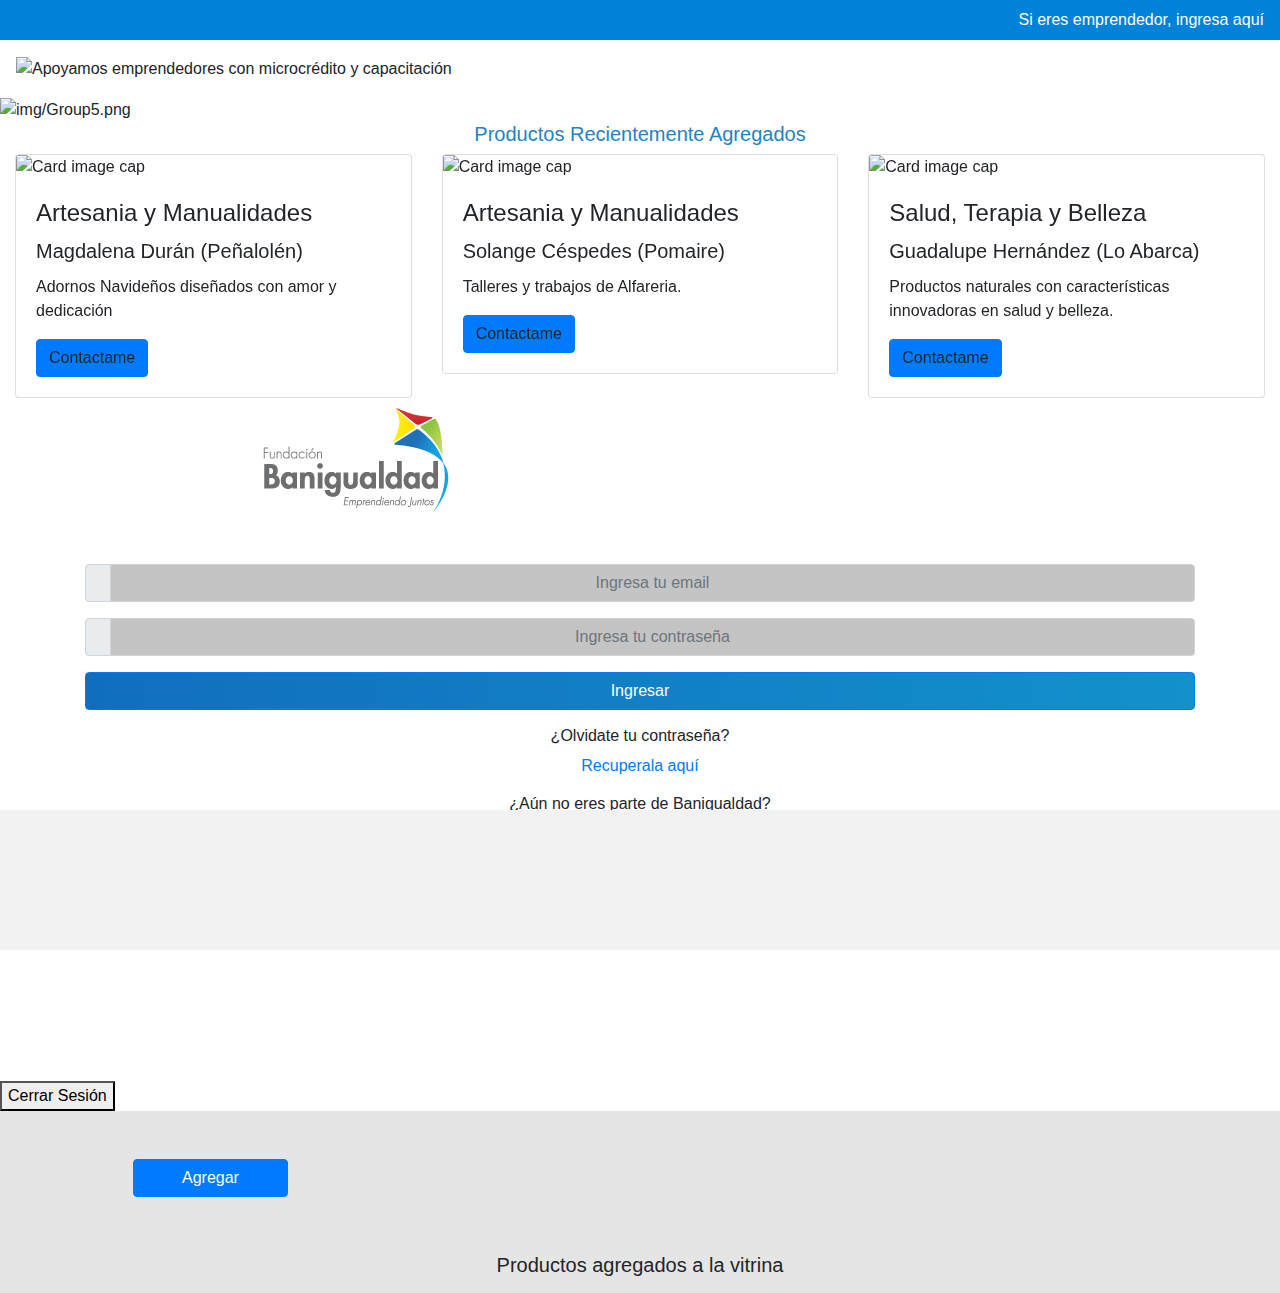
==== index.html @ 141e587d "agregando mjoras al carrusel" ====
<!DOCTYPE html>
<html lang="en">

<head>
    <meta charset="UTF-8">
    <meta name="viewport" content="width=device-width, initial-scale=1.0">
    <meta http-equiv="X-UA-Compatible" content="ie=edge">
    <link rel="stylesheet" href="./css/style.css">
    <link rel="stylesheet" href="https://use.fontawesome.com/releases/v5.7.0/css/all.css" integrity="sha384-lZN37f5QGtY3VHgisS14W3ExzMWZxybE1SJSEsQp9S+oqd12jhcu+A56Ebc1zFSJ"
        crossorigin="anonymous">
    <link rel="stylesheet" href="https://stackpath.bootstrapcdn.com/bootstrap/4.3.1/css/bootstrap.min.css" integrity="sha384-ggOyR0iXCbMQv3Xipma34MD+dH/1fQ784/j6cY/iJTQUOhcWr7x9JvoRxT2MZw1T"
        crossorigin="anonymous">
    <!-- <link href="//netdna.bootstrapcdn.com/bootstrap/3.0.0/css/bootstrap.min.css" rel="stylesheet" id="bootstrap-css"> -->
    <!-- <script src="//netdna.bootstrapcdn.com/bootstrap/3.0.0/js/bootstrap.min.js"></script> -->
    <title>Fundación Banigualdad</title>
</head>

<body>
    <!-- Comienzo header -->
    <header>

    </header>
    <!-- Finaliza header -->
    <!-- Comienzo navegación -->

    <!-- Finaliza Navegación -->
    <!-- Comienzo section -->

    <!--Home primera pagina-->
    <section id="home">
        <nav id="navbar">
            <div class="nav-wrapper">
                <ul class="nav justify-content-end">
                    <li class="nav-item">
                        <a id="linkEmprendedor" class="nav-link active" href="#">Si eres emprendedor, ingresa aquí</a>
                    </li>
                </ul>
            </div>
        </nav>

        <div id="logotype">
            <a class="brand-logo"><img class="mk-desktop-logo dark-logo " title="Apoyamos emprendedores con microcrédito y capacitación"
                    alt="Apoyamos emprendedores con microcrédito y capacitación" src="https://www.banigualdad.cl/wp-content/uploads/2017/12/logo_web-01.png"></a>

        </div>
        <img src="img/Group5.png" alt="img/Group5.png" class="imagecoverpage">
        <div>

        </div>

        <!--productos recien agregados-->

        
        <!--Carousel Wrapper-->
    <div id="multi-item-example" class="carousel slide carousel-multi-item" data-ride="carousel">

      <!--Controls-->
      <div class="controls-top">
        <a class="btn-floating" href="#multi-item-example" data-slide="prev"><i class="fas fa-chevron-left"></i></a>
        <a class="btn-floating" href="#multi-item-example" data-slide="next"><i class="fas fa-chevron-right"></i></a>
      </div>
      <!--/.Controls-->

      <!--Indicators-->
      <ol class="carousel-indicators">
        <li data-target="#multi-item-example" data-slide-to="0" class="active"></li>
        <li data-target="#multi-item-example" data-slide-to="1"></li>
        <li data-target="#multi-item-example" data-slide-to="2"></li>
      </ol>
      <!--/.Indicators-->

      <!--Slides-->
      <div class="carousel-inner" role="listbox">

        <!--First slide-->
        <h5 class="text-color-carusel" id="productsTitle">Productos Recientemente Agregados</h5>
        <div class="carousel-item active">

          <div class="col-md-4 left">
            <div class="card mb-2">
              <img class="card-img-top" src="https://informacionimagenes.net/wp-content/uploads/2017/11/Adornos-navide%C3%B1os-tejidos-al-crochet-8.jpg"
                alt="Card image cap">
              <div class="card-body">
                <h4 class="card-title">Artesania y Manualidades</h4>
                <h5 class="card-title">Magdalena Durán (Peñalolén)</h5>
                <p class="card-text">Adornos Navideños diseñados con amor y dedicación</p>
                <a class="btn btn-primary">Contactame</a>
              </div>
            </div>
          </div>

          <div class="col-md-4 left">
            <div class="card mb-2">
              <img class="card-img-top" src="https://www.mimorelia.com/wp-content/uploads/07/noticias/morelia/22/alfareros.jpg"
                alt="Card image cap">
              <div class="card-body">
                <h4 class="card-title">Artesania y Manualidades</h4>
                <h5 class="card-title">Solange Céspedes (Pomaire)</h5>
                <p class="card-text">Talleres y trabajos de Alfareria.</p>
                <a class="btn btn-primary">Contactame</a>
              </div>
            </div>
          </div>

          <div class="col-md-4 left">
            <div class="card mb-2">
              <img class="card-img-top" src="http://www.integrare.cl/images/sobipro/entries/829/thumb_images.jpg"
                alt="Card image cap">
              <div class="card-body">
                <h4 class="card-title">Salud, Terapia y Belleza</h4>
                <h5 class="card-title">Guadalupe Hernández (Lo Abarca)</h5>
                <p class="card-text">Productos naturales con características innovadoras en salud y belleza.</p>
                <a class="btn btn-primary">Contactame</a>
              </div>
            </div>
          </div>

        </div>
        <!--/.First slide-->

        <!--Second slide-->

        <div class="carousel-item">

          <div class="col-md-4 left">
            <div class="card mb-2">
              <img class="card-img-top" src="https://jamoneriasuiza.com/wp-content/uploads/2016/11/IMG_5950-copia.jpg"
                alt="Card image cap">
              <div class="card-body">
                <h4 class="card-title">Comida - Queso de Cabeza</h4>
                <h5 class="card-title">María Cristina Gómez (Maule)</h5>
                <p class="card-text">Jamón elaborado con una selección de las mejores cabezas de cerdo.</p>
                <a class="btn btn-primary">Contactame</a>
              </div>
            </div>
          </div>

          <div class="col-md-4 left">
            <div class="card mb-2">
              <img class="card-img-top" src="https://t1.rg.ltmcdn.com/es/images/2/0/0/img_super_arrollado_de_carne_44002_600.jpg"
                alt="Card image cap">
              <div class="card-body">
                <h4 class="card-title">Comida - Arrollado de Carne</h4>
                <h5 class="card-title">Centro “La amistad”. (Valparaiso)</h5>
                <p class="card-text">Ricos arrollados rellenos para los amates de la carne.</p>
                <a class="btn btn-primary">Contactame</a>
              </div>
            </div>
          </div>

          <div class="col-md-4 left">
            <div class="card mb-2">
              <img class="card-img-top" src="https://previews.123rf.com/images/wihtgod/wihtgod1203/wihtgod120300147/12944627-un-mont%C3%B3n-de-bocadillos-fr%C3%ADos-en-la-mesa-de-buffet-catering.jpg"
                alt="Card image cap">
              <div class="card-body">
                <h4 class="card-title">Comida - Banqueteria</h4>
                <h5 class="card-title"> Marisol Burgos (Maule)</h5>
                <p class="card-text">Servicio de banquetería o de banquetes para eventos.</p>
                <a class="btn btn-primary">Contactame</a>
              </div>
            </div>
          </div>

        </div>
        <!--/.Second slide-->

        <!--Third slide-->
        <div class="carousel-item">

          <div class="col-md-4 left">
            <div class="card mb-2">
              <img class="card-img-top" src="https://i.ibb.co/GHVD1s4/plastico.jpg"
                alt="Card image cap">
              <div class="card-body">
                <h4 class="card-title">Locales y Comercios - Productos Plasticos</h4>
                <h5 class="card-title"> Ricardo Vergara (Santiago)</h5>
                <p class="card-text">Productos Pasticos y de Aluminio Desechable para Alimentos.</p>
                <a class="btn btn-primary">Contactame</a>
              </div>
            </div>
          </div>
          <div class="col-md-4 left">
            <div class="card mb-2">
              <img class="card-img-top" src="https://i.ibb.co/y4S7J2S/herramienta.jpg"
                alt="Card image cap">
              <div class="card-body">
                <h4 class="card-title">Locales y Comercios - Herramientas </h4>
                <h5 class="card-title"> Magaly Arratia (Santiago)</h5>
                <p class="card-text">Venta de todo tipo de herramientas para manualidades.</p>
                <a class="btn btn-primary">Contactame</a>
              </div>
            </div>
          </div>
          <div class="col-md-4 left">
            <div class="card mb-2">
              <img class="card-img-top" src="https://i.ibb.co/9tZRDYV/lavanderia.jpg"
                alt="Card image cap">
              <div class="card-body">
                <h4 class="card-title">Casa y Jardin - Lavanderia</h4>
                <h5 class="card-title"> María Lillo. (San Antonio)</h5>
                <p class="card-text">Servicio de lavado de ropa, manteles y  uniformes.</p>
                <a class="btn btn-primary">Contactame</a>
              </div>
            </div>
          </div>
        </div>
        <!--/.Third slide-->
      </div>
      <!--/.Slides-->
    </div>
    <!--/.Carousel Wrapper-->
    <!--ver más- ir a tienda-->
  
  </section>
    <!--Formulario de ingreso para los emprendedores-->
    <section id="login" class="container">
        <div class="row">
            <div class="col-md-6">
                <img src="./IMG/logo_banigualdad.png" class="img-responsive" alt="logo Banigualdad">
            </div>
        </div>
        <div class="row pt-5">
            <div class="col-12">
                <div id="loginOrRegister">
                    <form action="javascript:void(0)">
                        <div class="input-group mb-3">
                            <div class="input-group-prepend">
                                <span class="input-group-text" id="basic-addon1"><i class="fas fa-user"></i></span>
                            </div>
                            <input id="textEmail" type="text" class="form-control" placeholder="Ingresa tu email"
                                aria-label="Username" aria-describedby="basic-addon1">
                        </div>
                        <div class="input-group mb-3">
                            <div class="input-group-prepend">
                                <span class="input-group-text" id="basic-addon1"><i class="fas fa-lock"></i></span>
                            </div>
                            <input id="password" type="text" class="form-control" placeholder="Ingresa tu contraseña"
                                aria-label="Username" aria-describedby="basic-addon1">
                        </div>
                        <button type="button" class="btn btn-primary btnSignUp" id="btnSignUp">Ingresar</button>
                        <div class="error" id="error-m"></div>
                    </form>
                    <div class="text-center pb-5">
                        <p class="h6 pt-3">¿Olvidate tu contraseña?</p>
                        <a href="">Recuperala aquí</a>
                        <p class="h6 pt-3">¿Aún no eres parte de Banigualdad?</p>
                        <a href="https://www.banigualdad.cl/" target="_blank">Contáctanos</a>
                    </div>
                </div>
            </div>
        </div>
    </section>
    <!--timeline de publicaciones de emprendedores y fundación-->
  
  
    <section id="timeline">
       <div class="container">
       <div class="row justify-content-md-center">
        <div class="dropdown col-md-auto">
            <button class="btn btn-secondary dropdown-toggle" type="button" id="dropdownMenu2" data-toggle="dropdown" aria-haspopup="true" aria-expanded="false">
              @Canales de Difusion
            </button>
            <div class="dropdown-menu" aria-labelledby="dropdownMenu2">
              <button class="dropdown-item" type="button">@Banigualdad</button>
              <button class="dropdown-item" type="button">@Zona Norte</button>
              <button class="dropdown-item" type="button">@Zona Central</button>
              <button class="dropdown-item" type="button">@Zona Sur</button>
            </div>
          </div>

        </div></div>
      
              
         <section id="index_page">
           <div class="container">
              <div class="row justify-content-md-center">
           <!-- comentar y publicar -->  
                <div id="root">
                <div id="newcoments"><div id="comentPost"></div></div>    
                </div>
              </div>
           </div>
        </section>
          
    <!-- Textarea para publicacion -->
                       <!-- Modal -->
<div class="modal fade" id="myModal" tabindex="-1" role="dialog" aria-labelledby="exampleModalLongTitle" aria-hidden="true">
    <div class="modal-dialog" role="document">
      <div class="modal-content">
        <div class="modal-header">
          <h5 class="modal-title" id="exampleModalLongTitle">Ingresa tu publicación </h5>
          <button type="button" class="close" data-dismiss="modal" aria-label="Close">
            <span aria-hidden="true">&times;</span>
          </button>
        </div>
        <div class="modal-body">
          <!-------formulario publicaciones---->
          <form>
            <div class="form-group">
            <label for="exampleInputEmail1" name="title">Titulo</label>
            <input type="email" class="form-control" name="titulo" id="tituloaconvalidar">
            </div>
            <div class="form-group">
            <label for="exampleFormControlSelect1">Canales de Difusion</label>
            <select class="form-control" id="hashtagsPost" >
                <option>BanIgualdad</option>
                <option>Santiago</option>
                <option>Zona Norte</option>
                <option>Zona Central</option>
                <option>Zona Sur</option>
              </select>
            </div>
            <div class="form-group">
            <label id="fileUpload" for="postImgInput" class="inputTitle">Escoger imagen</label>
            <input type="file" class="form-control-file"   id="postImgInput">
            </div>
            <div class="form-group">
             <label for="exampleFormControlTextarea1" name="subject">Escribe tu Post</label>
             <textarea class="form-control" name="comentario" id="coments" ></textarea>
            </div>  
            </form>
        </div>
        <div class="modal-footer">
          <button id="btnComents" type="button"   data-dismiss="modal" class="btn btn-primary">Crear Publicacion</button>
        </div>
      </div>
    </div>
  </div>
        <div>
            <button class="button-right" id="btnLogout"><i class="fas fa-sign-out-alt"></i> Cerrar Sesión</button>
        </div>
    </section>
    <!--Vitrina de emprendedores y sus productos-->
    <section id="viewStore" class="showcase">
    <div id="produc-list">
        
        <div id="serviceCategory">
            <!-- Card deck -->
            <div class="card-deck">
                <!-- Card -->
                <div class="card mb-4">
                    <!--Card image-->
                    <div>
                        <img class="card-img-top" src="https://www.banigualdad.cl/wp-content/uploads/bfi_thumb/alice-peailillo-nrdhmaquke088vcktum8vwrxzqmtpvykxa1p4478t4.jpg"
                            alt="Card image cap">
                        <a href="#!">
                            <div class="mask rgba-white-slight"></div>
                        </a>
                    </div>
                    <!--Card content-->
                    <div class="card-body">
                        <!--Title-->
                        <h4 class="card-title">Servicios</h4>
                        <h3 class="name">Alice Peñailillo</h3>
                        <!--Text-->
                        <p class="card-text">Alice, vive en San Antonio, es Ingeniero de profesión y realiza terapias
                            complementarias, como el reiki</p>
                        <!-- Provides extra visual weight and identifies the primary action in a set of buttons -->
                        <button type="button" class="btn btn-light-blue btn-md">Contactame</button>
                    </div>
                </div>
                <!-- Card -->
                <!-- Card -->
                <div class="card mb-4">
                    <!--Card image-->
                    <div class="view overlay">
                        <img class="card-img-top" src="https://banqueteria-cocteleria.webnode.cl/_files/200000003-16d1717cb9/450/banqueteria-y-eventos-volterra-161711-MLC20619125700_032016-O.jpg"
                            alt="Card image cap">
                        <a href="#!">
                            <div class="mask rgba-white-slight"></div>
                        </a>
                    </div>
                    <!--Card content-->
                    <div class="card-body">
                        <!--Title-->
                        <h4 class="card-title">Servicios</h4>
                        <h3 class="name">Cristina Herrera</h3>
                        <!--Text-->
                        <p class="card-text">Cristina se dedica a prestar servicios de banqueteria en la zona sur del
                            país</p>
                        <!-- Provides extra visual weight and identifies the primary action in a set of buttons -->
                        <button type="button" class="btn btn-light-blue btn-md">Contactame</button>
                    </div>
                </div>
                <!-- Card -->
                <!-- Card -->
                <div class="card mb-4">
                    <!--Card image-->
                    <div class="view overlay">
                        <img class="card-img-top" src="http://www.transportesexpress.cl/site/wp-content/uploads/2017/03/camion4.jpg"
                            alt="Card image cap">
                        <a href="#!">
                            <div class="mask rgba-white-slight"></div>
                        </a>
                    </div>
                    <!--Card content-->
                    <div class="card-body">
                        <!--Title-->
                        <h4 class="card-title">Servicios</h4>
                        <h3 class="name">Ramon Carnicer</h3>
                        <!--Text-->
                        <p class="card-text">Ramon se dedica a hacer fletes en la zona sur del país. Muy ordenado y
                            responsable</p>
                        <!-- Provides extra visual weight and identifies the primary action in a set of buttons -->
                        <button type="button" class="btn btn-light-blue btn-md">Contactame</button>
                    </div>
                </div>
                <!-- Card -->
            </div>
            <!-- Card deck -->
        </div>
        <!--Aquí termina categoria servicios-->
        <div id="foodCategory">
            <!-- Card deck -->
            <div class="card-deck">
                <!-- Card -->
                <div class="card mb-4">
                    <!--Card image-->
                    <div class="view overlay">
                        <img class="card-img-top" src="https://mdbootstrap.com/img/Photos/Others/images/16.jpg" alt="Card image cap">
                        <a href="#!">
                            <div class="mask rgba-white-slight"></div>
                        </a>
                    </div>
                    <!--Card content-->
                    <div class="card-body">
                        <!--Title-->
                        <h4 class="card-title">Card title</h4>
                        <h3 class="name"></h3>
                        <!--Text-->
                        <p class="card-text">Some quick example text to build on the card title and make up the bulk of
                            the card's content.</p>
                        <!-- Provides extra visual weight and identifies the primary action in a set of buttons -->
                        <button type="button" class="btn btn-light-blue btn-md">Read more</button>
                    </div>
                </div>
                <!-- Card -->
                <!-- Card -->
                <div class="card mb-4">
                    <!--Card image-->
                    <div class="view overlay">
                        <img class="card-img-top" src="https://mdbootstrap.com/img/Photos/Others/images/14.jpg" alt="Card image cap">
                        <a href="#!">
                            <div class="mask rgba-white-slight"></div>
                        </a>
                    </div>
                    <!--Card content-->
                    <div class="card-body">
                        <!--Title-->
                        <h4 class="card-title">Card title</h4>
                        <h3 class="name"></h3>
                        <!--Text-->
                        <p class="card-text">Some quick example text to build on the card title and make up the bulk of
                            the card's content.</p>
                        <!-- Provides extra visual weight and identifies the primary action in a set of buttons -->
                        <button type="button" class="btn btn-light-blue btn-md">Read more</button>
                    </div>
                </div>
                <!-- Card -->
                <!-- Card -->
                <div class="card mb-4">
                    <!--Card image-->
                    <div class="view overlay">
                        <img class="card-img-top" src="https://mdbootstrap.com/img/Photos/Others/images/15.jpg" alt="Card image cap">
                        <a href="#!">
                            <div class="mask rgba-white-slight"></div>
                        </a>
                    </div>
                    <!--Card content-->
                    <div class="card-body">
                        <!--Title-->
                        <h4 class="card-title">Card title</h4>
                        <h3 class="name"></h3>
                        <!--Text-->
                        <p class="card-text">Some quick example text to build on the card title and make up the bulk of
                            the card's content.</p>
                        <!-- Provides extra visual weight and identifies the primary action in a set of buttons -->
                        <button type="button" class="btn btn-light-blue btn-md">Read more</button>
                    </div>
                </div>
                <!-- Card -->
            </div>
            <!-- Card deck -->
        </div>
        <div id="handMade">
            <!-- Card deck -->
            <div class="card-deck">
                <!-- Card -->
                <div class="card mb-4">
                    <!--Card image-->
                    <div class="view overlay">
                        <img class="card-img-top" src="https://mdbootstrap.com/img/Photos/Others/images/16.jpg" alt="Card image cap">
                        <a href="#!">
                            <div class="mask rgba-white-slight"></div>
                        </a>
                    </div>
                    <!--Card content-->
                    <div class="card-body">
                        <!--Title-->
                        <h4 class="card-title">Card title</h4>
                        <h3 class="name"></h3>
                        <!--Text-->
                        <p class="card-text">Some quick example text to build on the card title and make up the bulk of
                            the card's content.</p>
                        <!-- Provides extra visual weight and identifies the primary action in a set of buttons -->
                        <button type="button" class="btn btn-light-blue btn-md">Read more</button>
                    </div>
                </div>
                <!-- Card -->
                <!-- Card -->
                <div class="card mb-4">
                    <!--Card image-->
                    <div class="view overlay">
                        <img class="card-img-top" src="https://mdbootstrap.com/img/Photos/Others/images/14.jpg" alt="Card image cap">
                        <a href="#!">
                            <div class="mask rgba-white-slight"></div>
                        </a>
                    </div>
                    <!--Card content-->
                    <div class="card-body">
                        <!--Title-->
                        <h4 class="card-title">Card title</h4>
                        <h3 class="name"></h3>
                        <!--Text-->
                        <p class="card-text">Some quick example text to build on the card title and make up the bulk of
                            the card's content.</p>
                        <!-- Provides extra visual weight and identifies the primary action in a set of buttons -->
                        <button type="button" class="btn btn-light-blue btn-md">Read more</button>
                    </div>
                </div>
                <!-- Card -->
                <!-- Card -->
                <div class="card mb-4">
                    <!--Card image-->
                    <div class="view overlay">
                        <img class="card-img-top" src="https://mdbootstrap.com/img/Photos/Others/images/15.jpg" alt="Card image cap">
                        <a href="#!">
                            <div class="mask rgba-white-slight"></div>
                        </a>
                    </div>
                    <!--Card content-->
                    <div class="card-body">
                        <!--Title-->
                        <h4 class="card-title">Card title</h4>
                        <h3 class="name"></h3>
                        <!--Text-->
                        <p class="card-text">Some quick example text to build on the card title and make up the bulk of
                            the card's content.</p>
                        <!-- Provides extra visual weight and identifies the primary action in a set of buttons -->
                        <button type="button" class="btn btn-light-blue btn-md">Read more</button>
                    </div>
                </div>
                <!-- Card -->
            </div>
            <!-- Card deck -->
        </div>
        <div id="terapyAndBeauty">
            <!-- Card deck -->
            <div class="card-deck">
                <!-- Card -->
                <div class="card mb-4">
                    <!--Card image-->
                    <div class="view overlay">
                        <img class="card-img-top" src="https://mdbootstrap.com/img/Photos/Others/images/16.jpg" alt="Card image cap">
                        <a href="#!">
                            <div class="mask rgba-white-slight"></div>
                        </a>
                    </div>
                    <!--Card content-->
                    <div class="card-body">
                        <!--Title-->
                        <h4 class="card-title">Card title</h4>
                        <h3 class="name"></h3>
                        <!--Text-->
                        <p class="card-text">Some quick example text to build on the card title and make up the bulk of
                            the card's content.</p>
                        <!-- Provides extra visual weight and identifies the primary action in a set of buttons -->
                        <button type="button" class="btn btn-light-blue btn-md">Read more</button>
                    </div>
                </div>
                <!-- Card -->
                <!-- Card -->
                <div class="card mb-4">
                    <!--Card image-->
                    <div class="view overlay">
                        <img class="card-img-top" src="https://mdbootstrap.com/img/Photos/Others/images/14.jpg" alt="Card image cap">
                        <a href="#!">
                            <div class="mask rgba-white-slight"></div>
                        </a>
                    </div>
                    <!--Card content-->
                    <div class="card-body">
                        <!--Title-->
                        <h4 class="card-title">Card title</h4>
                        <h3 class="name"></h3>
                        <!--Text-->
                        <p class="card-text">Some quick example text to build on the card title and make up the bulk of
                            the card's content.</p>
                        <!-- Provides extra visual weight and identifies the primary action in a set of buttons -->
                        <button type="button" class="btn btn-light-blue btn-md">Read more</button>
                    </div>
                </div>
                <!-- Card -->
                <!-- Card -->
                <div class="card mb-4">
                    <!--Card image-->
                    <div class="view overlay">
                        <img class="card-img-top" src="https://mdbootstrap.com/img/Photos/Others/images/15.jpg" alt="Card image cap">
                        <a href="#!">
                            <div class="mask rgba-white-slight"></div>
                        </a>
                    </div>
                    <!--Card content-->
                    <div class="card-body">
                        <!--Title-->
                        <h4 class="card-title">Card title</h4>
                        <h3 class="name"></h3>
                        <!--Text-->
                        <p class="card-text">Some quick example text to build on the card title and make up the bulk of
                            the card's content.</p>
                        <!-- Provides extra visual weight and identifies the primary action in a set of buttons -->
                        <button type="button" class="btn btn-light-blue btn-md">Read more</button>
                    </div>
                </div>
                <!-- Card -->
            </div>
            <!-- Card deck -->
        </div>
    </div>
    </section>
    <!--Perfil de los emprendedores-->
    <section id="profile" class="container section-profile">
        <div class="card styleCard" style="max-width: 540px;">
            <div class="row no-gutters">
                <div class="col-4">
                    <img src="./IMG/solange-cspedes.jpg" class="card-img imgProfile" alt="imagen de perfil">
                </div>
                <div class="col-8">
                    <div class="card-body">
                        <h5 class="card-title">Solange Céspedes</h5>
                        <p class="card-text">“Manteniendo la tradición en Pomaire”</p>
                    </div>
                </div>
            </div>
        </div>
        <div class="row mt-3">
            <div class="col colReview m-2">
                <div class="pt-3 pb-5">
                    <h6>Mi historia</h6>
                    <p>
                        Tengo mi taller y además tengo un local donde vendo lo que yo misma fabrico. Antes yo solo
                        abastecía
                        locales
                        y no ganaba mucho dinero, incluso pensé en dejarlo al ver mi situación económica. Un día me
                        topé con una
                        amiga
                        que pertenecía a la Fundación que me invitó a participar.
                    </p>
                    <h6>Ubicación</h6>
                    <p>
                        Pomaire 1234
                    </p>
                    <h6>Horario</h6>
                    <p>
                        lunes a viernes 09:00-16:00 hrs.
                    </p>
                    <h6>Quiero que me contacten por:</h6>
                    <div class="form-check">
                        <input class="form-check-input" type="radio" name="exampleRadios" id="exampleRadios1" value="option1"
                            checked>
                        <label class="form-check-label" for="exampleRadios1">
                            Teléfono
                        </label>
                    </div>
                    <div class="form-check">
                        <input class="form-check-input" type="radio" name="exampleRadios" id="exampleRadios2" value="option2">
                        <label class="form-check-label" for="exampleRadios2">
                            Correo
                        </label>
                    </div>
                    <div class="form-check">
                        <input class="form-check-input" type="radio" name="exampleRadios" id="exampleRadios1" value="option1"
                            checked>
                        <label class="form-check-label" for="exampleRadios1">
                            Facebook
                        </label>
                    </div>
                    <button type="button" class="btn btn-primary btn-md float-right">Editar mi perfil</button>
                </div>
            </div>
        </div>
    </section>
    <!-- agregar productos-->
    <section id="products" class="section-profile">
        <div class="container">
            <div class="row p-5">
                <div class="col">
                    <button type="button" class="btn btn-primary px-5" data-toggle="modal" data-target="#modalproductos">Agregar</button>
                </div>
            </div>
            <div class="row p-2">
                <div class="col text-center">
                    <h5>Productos agregados a la vitrina</h5>
                </div>
            </div>
            <!-- tabla con productos -->
            <div class="subirproductos" class="row mt-3">
                <div class="col colReview m-2 mb-5">
                    <table class="table">
                        <tbody>
                            <tr>
                                <th scope="row">1</th>
                                <td>Olla de greda</td>
                                <td>$25.000</td>
                                <td>
                                    <div class="row icon-group">
                                        <div class="col-2"><button id="" class="post-icon"><i class="fas fa-pen"></i></button></div>
                                        <div class="col-2"><button id="" class="post-icon float-right"><i class="fas fa-trash-alt"></i></button></div>
                                    </div>
                                </td>
                            </tr>
                            <tr>
                                <th scope="row">2</th>
                                <td>Platos de greda</td>
                                <td>$3.900</td>
                                <td>
                                    <div class="row icon-group">
                                        <div class="col-2"><button id="" class="post-icon"><i class="fas fa-pen"></i></button></div>
                                        <div class="col-2"><button id="" class="post-icon float-right"><i class="fas fa-trash-alt"></i></button></div>
                                    </div>
                                </td>
                            </tr>
                            <tr>
                                <th scope="row">3</th>
                                <td>Chanchito de greda</td>
                                <td>$1.500</td>
                                <td>
                                    <div class="row icon-group">
                                        <div class="col-2"><button id="" class="post-icon"><i class="fas fa-pen"></i></button></div>
                                        <div class="col-2"><button id="" class="post-icon float-right"><i class="fas fa-trash-alt"></i></button></div>
                                    </div>
                                </td>
                            </tr>
                            <tr>
                                <th scope="row">3</th>
                                <td>Set de 4 tazas de greda</td>
                                <td>$3.500</td>
                                <td>
                                    <div class="row icon-group">
                                        <div class="col-2"><button id="" class="post-icon"><i class="fas fa-pen"></i></button></div>
                                        <div class="col-2"><button id="" class="post-icon float-right"><i class="fas fa-trash-alt"></i></button></div>
                                    </div>
                                </td>
                            </tr>
                        </tbody>
                    </table>
                </div>
            </div>
            <!-- Modal -->
            <div class="modal fade" id="modalproductos" tabindex="-1" role="dialog" aria-labelledby="exampleModalCenterTitle"
                aria-hidden="true">
                <div class="modal-dialog modal-dialog-centered" role="document">
                    <div class="modal-content">
                        <div class="modal-header">
                            <h5 class="modal-title pl-2" id="exampleModalCenterTitle">Olla de greda</h5>
                            <button type="button" class="close" data-dismiss="modal" aria-label="Close">
                                <span aria-hidden="true">&times;</span>
                            </button>
                        </div>
                        <div class="modal-body row pl-4">
                            <div class="col-6">
                                <img src="IMG/olla-greda.jpg" alt="imagen del producto" class="img-product">
                            </div>
                            <div class="col-6">
                                Olla de greda ideal para mantener el calor
                                <hr>
                                <p class="h6">$25.000</p>
                            </div>
                        </div>
                        <div class="modal-footer">
                            <button type="button" class="btn btn-secondary" data-dismiss="modal">Cerrar</button>
                            <button type="button" class="btn btn-primary">Guardar</button>
                        </div>
                    </div>
                </div>
            </div>
            <!-- termina modal -->
        </div>
    </section>
    <!-- Finaliza section -->
    <!-- Comienzo footer -->
    
<footer id="footer_page">
        <div class="container">
            <div class="row">
               
               <div  class="col icons-footer">
                   <a id="index" href="#timeline">
                   <i class="fas fa-home btn-act active"></i>
                   </a>
              </div>
               <div class="col icons-footer"> 
                    <a id="search" href="#viewStore">
                    <i class="fas fa-shopping-bag"></i>
                    </a>
               </div>
               <div class="col icons-footer">
                  <a class="add-post" id="addPost" data-toggle="modal" data-target="#myModal">
                  <i class="fas fa-plus-circle btn-act"></i>
                  </a>
              </div>
               <div class="col icons-footer"> 
                   <a id="recipes" href="#addProductos">
                      <i class="fas fa-cart-plus"></i>
                   </a>
              </div>
               <div  class="col icons-footer"> 
                   <a id="showUser" href="#profile">
                   <i  class="fas fa-user-circle btn-act"></i>
                   </a> 
              </div>          
      </div>
    </div>
        <!--footer e iconos de vitrina -->
  </footer>
    
    <!-- Finaliza footer Ana  -->
    <script src="https://cdn.firebase.com/libs/firebaseui/3.1.1/firebaseui.js"></script>
    <script src="https://www.gstatic.com/firebasejs/5.8.1/firebase.js"></script>
    <script>
        const config = {
            apiKey: "AIzaSyC6-D_wOl0xwxRoVaSQBrIKMBdHiU4BDu0",
            authDomain: "banigualdad-d5784.firebaseapp.com",
            databaseURL: "https://banigualdad-d5784.firebaseio.com",
            projectId: "banigualdad-d5784",
            storageBucket: "banigualdad-d5784.appspot.com",
            messagingSenderId: "250712200354"
        };
        firebase.initializeApp(config);
    </script>
    <script src="https://code.jquery.com/jquery-3.3.1.slim.min.js" integrity="sha384-q8i/X+965DzO0rT7abK41JStQIAqVgRVzpbzo5smXKp4YfRvH+8abtTE1Pi6jizo"
        crossorigin="anonymous"></script>
    <script src="https://cdnjs.cloudflare.com/ajax/libs/popper.js/1.14.7/umd/popper.min.js" integrity="sha384-UO2eT0CpHqdSJQ6hJty5KVphtPhzWj9WO1clHTMGa3JDZwrnQq4sF86dIHNDz0W1"
        crossorigin="anonymous"></script>
    <script src="https://stackpath.bootstrapcdn.com/bootstrap/4.3.1/js/bootstrap.min.js" integrity="sha384-JjSmVgyd0p3pXB1rRibZUAYoIIy6OrQ6VrjIEaFf/nJGzIxFDsf4x0xIM+B07jRM"
        crossorigin="anonymous"></script>
    
    <script src="./JS/index.js" type="module"></script>
    <script src="./JS/main.js" type="module"></script>
    <script src="./JS/auth.js" type="module"></script>
</body>
---- css/style.css ----
/* estilos del login */
html{
    margin:0
}
.container {
    justify-content: center;
}


.btnSignUp{
    width: 100%;
    background: -webkit-linear-gradient(left,#116ebf 0%, #1291cc 100%);
}

#login form input {
    background: #C4C4C4;
    text-align: center;
}
#login form button {
    background: -webkit-linear-gradient(left,#116ebf 0%, #1291cc 100%);
    box-sizing: border-box;
    color: #ffffff;
}
#login form button:hover {
    opacity: 0.6;
    transition: 0.4s;
}

#login{
    display: block;
}

.img-responsive{

  margin: 0 auto;
  display: flex;
 
}




/* pagina principal */

.imagecoverpage{
    width: 100%;
}

#navbar{
    background-color: #0082d8;
   
}

#linkEmprendedor{
    color: white;
}

#logotype{
    margin: 1rem;
    margin-bottom: 1rem;
}

.map{
    width: auto;
    margin-top: 1rem;
    
}

#shopping-bag{
    width: 60px;
    height: 60px;
    justify-content: center;
    margin: 0 auto;
    max-width: 100%;
    height: auto;
    display: block;
   
}


img.card-img-top{
    height: 100%;
    max-height: 250px;
}
div.card mb-2{
    height: 100%;
    max-height: 600px;
}
#viewStore{
    display:none;

}


#search{
    text-align: center;
 }
 
 .btn-outline-secondary {
     color: #74c75b;
     border-color: #74c75b;
 }
 
 #selectOption{
     margin-top: 1.2rem;
 }
 
 select#inputGroupSelect04.custom-select{
     width: 200px;
 }

 #moreProducts{
     font-size: 1.5rem;
     font-family: sans-serif;
     color: #0082d8;
     text-align: center;
 }


input.form-control.form-control-sm.mr-3.w-75{
    width: 4rem;
    margin: 1rem;
}

/* productos y servicios */

.post-icon{
    border: none;
    background: transparent;
    cursor: pointer;
}


.img-product{
    width: 100px;
}
/* termino de productos y servicios */

#search{
    float:right
}

select.browser-default.custom-select{
    width: 20rem;
    margin: 1rem;
}

i.fas.fa-search{
     color: #0082d8;
     
}
 

.carousel-item{
    display: flex;
    position: relative;
}

.textTitle, .controls-top{
    text-align: center;
}

#more{
    display: flex;
    
}

.moreproduct{
    position: relative;
    text-align: center;
    left: 40%;
    top: 40px;
}


.textmore{
    position: relative;
    top: 50px;
    left: 40%;
}
/*Escondiendo home para trabajar en viewStore*/
/*#home{
    display: none;
}*/

/* vitrina */

.lisProduct{
    display: block;
}


/* perfil */
.section-profile{
    background-color:#e5e5e5;
}
.imgProfile{
    width: 100px;
    border-radius: 50%!important;
    margin-top: 10px;
}

.styleCard{
    border:none!important;
    background-color:#e5e5e5!important;
}

.colReview{
    background-color: #ffffff;
    box-shadow: 0px 10px 20px rgba(31, 32, 65, 0.08)!important;
    border-radius: 10px;
}

#profile{
    display: none;

}

/* footer */

 /* timeline */

 .timeline{
     display: none;
 }

img.card-img-top{
    height: 100%;
    max-height: 200px;
}


/* pagina timeline and other YOyi's css*/

.icons-footer{
    flex-direction: row;
    display: flex;
    justify-content: center;
    font-size: 28px;
    
  }
  .icons-footer a{
    color: #666;

  }
  .icons-footer a:focus,
  .icons-footer a:hover{
    color: #2483c2;
  }


  .boxicon_nav{
      display: flex;
      flex-direction: row;
      align-items: center;
  }
  footer{
    background-color: #f2f2f2;
    width: 100%;
    position: fixed;
    clear: both;
    height:140px;
    margin-top: 0px;
    padding-top: 10px;
    overflow: visible;
    top:90%;
    z-index: 100;
 

  }

  .footericons{
    display:none;
  }

  #index_page{
    margin-bottom: 100px;
    margin-top: 30px;
  }
 .font-footer{
  text-align: center;
  margin-top: 20px;
   color:#8d57a1;
 }
.text-login{
  padding-top: 20px;
  padding-bottom: 20px;
}
.red{
  color:red;
}

.comentar-post{
  margin-top:10px;
border: 1px solid purple;
padding:5px;
text-align: left;
}
.comentar-post p{

padding:5px;

}
/*** CARD STLES  for Timeline ***/

.cards-container{

  max-width: 100%;
  margin: 2rem auto;
}


.card-one{
  position: relative;
  width: 90%;
  margin: 5%;
  background: #fff;
  box-shadow: 0 0 60px 2px rgba(0,0,0,.10);

} 
.header_card{
    position: relative;
    width: 100%;
    height: 60px;
    background-color:#884EA0; 
   }
    
.header_card::before, .header_card::after{
      content: '';
      position: absolute;
      top: 0;bottom: 0;left: 0;right: 0;
      background: inherit;
    }
.header_card::before{
      -webkit-transform: skewY(-8deg);
      -moz-transform: skewY(-8deg);
      -ms-transform: skewY(-8deg);
      -o-transform: skewY(-8deg);
      transform: skewY(-8deg);
      -webkit-transform-origin: 100% 100%;
      -moz-transform-origin: 100% 100%;
      -ms-transform-origin: 100% 100%;
      -o-transform-origin: 100% 100%;
      transform-origin: 100% 100%;
    }
.header_card::after{
      -webkit-transform: skewY(8deg);
      -moz-transform: skewY(8deg);
      -ms-transform: skewY(8deg);
      -o-transform: skewY(8deg);
      transform: skewY(8deg);
      -webkit-transform-origin: 0 100%;
      -moz-transform-origin: 0 100%;
      -ms-transform-origin: 0 100%;
      -o-transform-origin: 0 100%;
      transform-origin: 0 100%;
    }
.avatar{
      position: absolute;
      left: 50%;
      top: 30px;
      margin-left: -50px;
      z-index: 5;
      width: 100px;
      height: 100px;
      border-radius: 50%;
      overflow: hidden;
      background: #c8c;
      border:3px solid #fff;}
.avatar img{
        position: absolute;
        top: 50%;
        left: 50%;
        -webkit-transform: translate(-50%, -50%);
        -moz-transform: translate(-50%, -50%);
        -ms-transform: translate(-50%, -50%);
        -o-transform: translate(-50%, -50%);
        transform: translate(-50%, -50%);
        width: 100px;
        height: auto;
      }
    
 .info-user-p{
    position: relative;
    margin: 80px 0 30px;
    text-align: center;}
.info-user-p::after{
      content: '';
      position: absolute;
      bottom: -15px;
      left: 50%;
      margin-left: -15px;
      width: 30px;
      height: 1px;
      background: #000;
    }
  
.desc{
    padding: 0 1rem 2rem;
    text-align: center;
    line-height: 1.5;
    color: #777;
  }
 .contacts{
    width: 200px;
    max-width: 100%;
    margin: 0 auto 3rem;}
.contacts   a{
      display: block;
      width: 33.333333%;
      float: left;
      text-align: center;
      color:#c8c ;}

.contacts   a:hover{
        color: #333;}

  
  .footer_card{
    position: relative;
    padding: 1rem;
    background-color:#884EA0;
    text-align: center;}

.footer_card a{
      padding: 0 1rem;
      color: #e2e2e2;
      -webkit-transition: color .4s;
      -moz-transition: color .4s;
      -ms-transition: color .4s;
      -o-transition: color .4s;
      transition: color .4s;
    }
.footer_card a:hover{
        color:#c8c;
      }

.footer_card::before{
      content: '';
      position: absolute;
      top: -27px;
      left: 50%;
      margin-left: -15px;
      border: 15px solid transparent;
      border-bottom-color: #884EA0;
    }

    #addpost_container{
      display: none;
    }
    #recipes_container{
      display: none;
      margin-bottom: 50px;
    }
    #profile_container{
      display: none;
      margin-bottom: 50px;
    }
    #search_container{
      display: none;
      margin-bottom: 50px;
    }
    .savebiograph{

      font-family: "Roboto", sans-serif;
      text-transform: uppercase;
      outline: 0;
      background:rgb(146, 100, 165);
      width: 50%;
      border: 0;
      padding: 10px;
      color: #FFFFFF;
      font-size: 12px;
      -webkit-transition: all 0.3 ease;
      transition: all 0.3 ease;
      cursor: pointer;
    }
    
    
    
    .box_text{
    
      width: 90%;
      margin-left: 5%;
      margin-right: 5%;
      margin-bottom: 60px;
      background: #fff;
      box-shadow: 0 0 20px 2px rgba(0,0,0,.10);
      padding: 8px;
      border: 1px solid #ae71e6;
      position: relative;
    } 
    .box-header{
        width: 100%;
        height: 80px;
        background-color: #dee9f4;
    }
    .name-post {
      margin-left: 100px;
      font-size: 26px;
      color: #666;
      padding-top: 15px;
    }

    .name-post2{
      font-size: 14px;
      color:#fff;
      padding: 10px;
      text-align: center;
    }
    .box-header2{
      width: 100%;
      height: 60px;
      background-color: rgb(146, 100, 165); 
  }  
       .avatar_post{
        position: absolute;
        
        width: 80px;
        height: 80px;
        border-radius: 50%;
        overflow: hidden;
        background: #c8c;
        border: 3px solid #fff;}

    .avatar_post img{
          position: absolute;
          top: 50%;
          left: 50%;
          -webkit-transform: translate(-50%, -50%);
          -moz-transform: translate(-50%, -50%);
          -ms-transform: translate(-50%, -50%);
          -o-transform: translate(-50%, -50%);
          transform: translate(-50%, -50%);
          width: 80px;
          height: auto;
        }  
       .box-content{
         padding: 15px 5px;
       } 
    
       .box-buttons{
        position: relative;
        padding: 1rem;
        text-align: center;}
    
    
        .btn-likecoment{
       font-family: "Roboto", sans-serif;
          text-transform: uppercase;
          outline: 0;
          background:rgb(146, 100, 165);
          width: 100%;
          border: 0;
          padding: 10px;
          color: #FFFFFF;
          font-size: 12px;
          -webkit-transition: all 0.3 ease;
          transition: all 0.3 ease;
          cursor: pointer;
      
        }    
        .icondeskopt{
          display: none;
        }
        .coments-post{
          width: 100%; 
          height: 85px;
        }
        .coment-post{
          width: 100%;
          height: 45px;
        }
        .coment-biograph{
          width: 100%;
          height: 25px;
        }
        #postImgInput{
          font-size: 12px;
        }

.img-post{
  width: 100%;
 margin-top: 20px;
 margin-bottom: 20px;
 padding: 10px;



}

.contenidopost-img{
    width: 30%;
    float:left;
}

.coment-post{
  width: 100%;
  height: 85px;
  }
.contenidopost{
    width: 70%;
    float:left;
    padding-left: 20px;
    padding-top: 20px;



}  

.alinear{
    display:flex;
    justify-content: center;
    align-items: center;
}

#comentPost{
    width:90%;
    margin-left:30px;
    margin-top:20px;
    margin-bottom:20px;
}



.content{
    margin-top: 0px;
}
 

.subirproductos{
    display: none;
}

.left
{float: left;}

.icon-post{
    font-size:18px;
    padding: 10px;
    margin-bottom: 20px;
}
.text-color-carusel{
    color:#2483c2;
    text-align: center;
}

.card-style{
    border-radius: 20px 20px 20px 20px!important;
-moz-border-radius: 20px 20px 20px 20px!important;
-webkit-border-radius: 20px 20px 20px 20px!important;
box-shadow:0 0 60px 12px rgba(0, 0, 0, 0.08)!important;

}
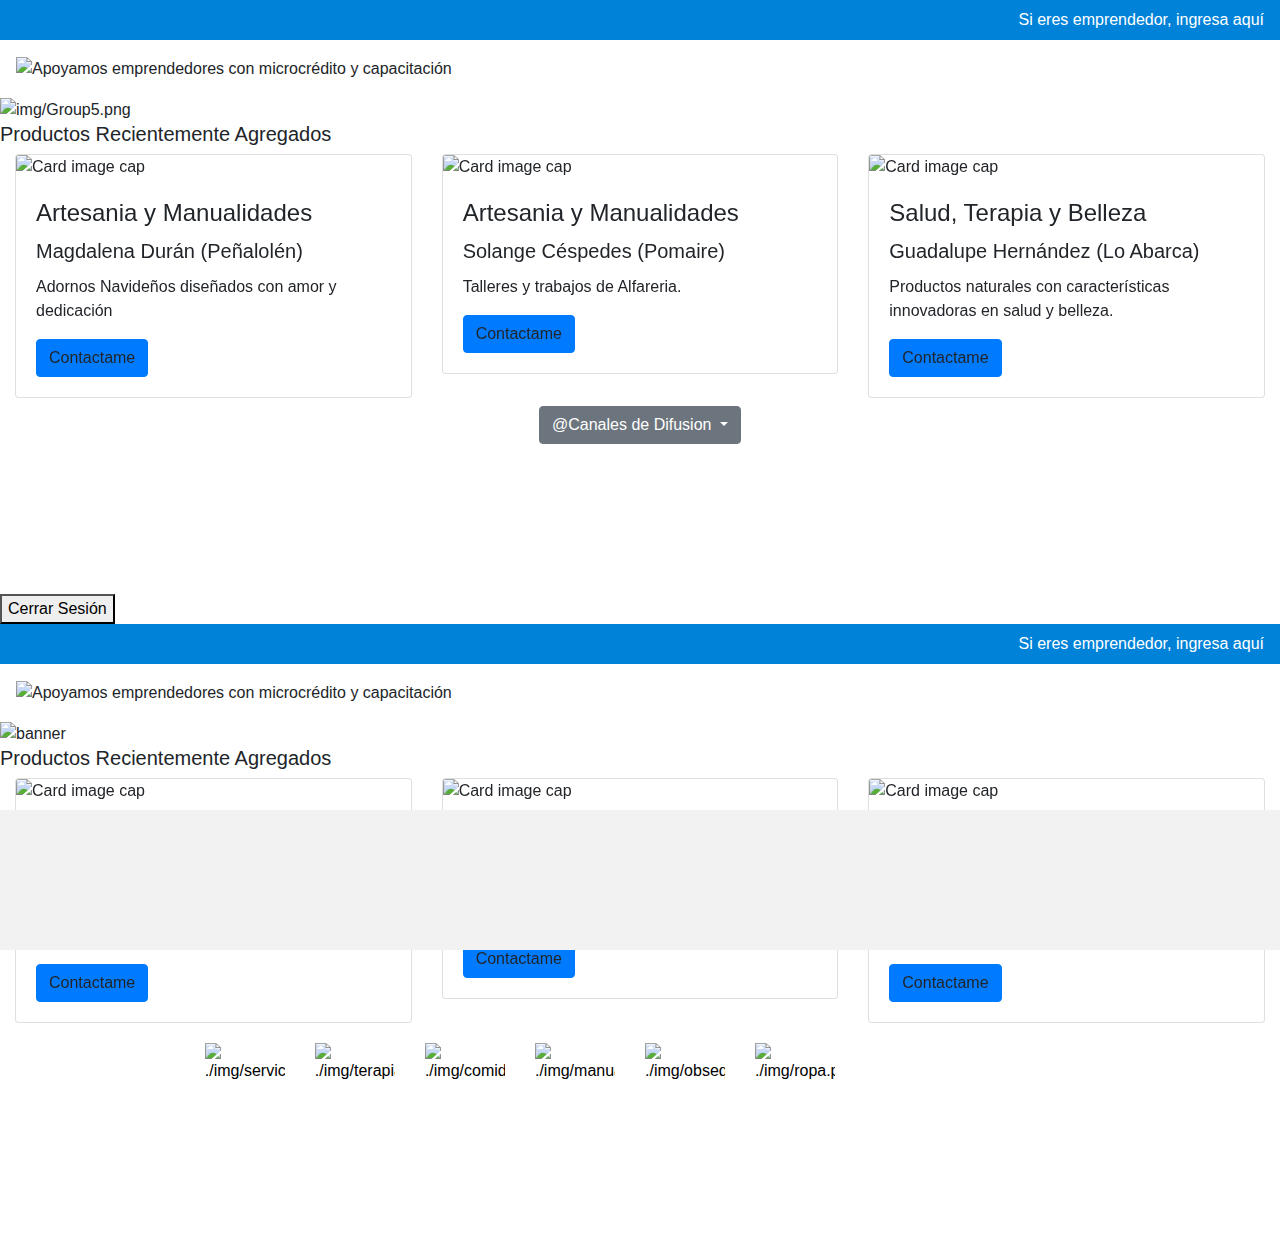
==== commit 26f8d3b7: "huardando cabios" ====
--- a/index.html
+++ b/index.html
@@ -1,853 +1,1813 @@
-
-
-<!DOCTYPE html>
-<html lang="en">
-
-<head>
-    <meta charset="UTF-8">
-    <meta name="viewport" content="width=device-width, initial-scale=1.0">
-    <meta http-equiv="X-UA-Compatible" content="ie=edge">
-    <link rel="stylesheet" href="./css/style.css">
-    <link rel="stylesheet" href="https://use.fontawesome.com/releases/v5.7.0/css/all.css" integrity="sha384-lZN37f5QGtY3VHgisS14W3ExzMWZxybE1SJSEsQp9S+oqd12jhcu+A56Ebc1zFSJ"
-        crossorigin="anonymous">
-    <link rel="stylesheet" href="https://stackpath.bootstrapcdn.com/bootstrap/4.3.1/css/bootstrap.min.css" integrity="sha384-ggOyR0iXCbMQv3Xipma34MD+dH/1fQ784/j6cY/iJTQUOhcWr7x9JvoRxT2MZw1T"
-        crossorigin="anonymous">
-    <!-- <link href="//netdna.bootstrapcdn.com/bootstrap/3.0.0/css/bootstrap.min.css" rel="stylesheet" id="bootstrap-css"> -->
-    <!-- <script src="//netdna.bootstrapcdn.com/bootstrap/3.0.0/js/bootstrap.min.js"></script> -->
-    <title>Fundación Banigualdad</title>
-</head>
-
-<body>
-    <!-- Comienzo header -->
-    <header>
-
-    </header>
-    <!-- Finaliza header -->
-    <!-- Comienzo navegación -->
-
-    <!-- Finaliza Navegación -->
-    <!-- Comienzo section -->
-
-    <!--Home primera pagina-->
-    <section id="home">
-        <nav id="navbar">
-            <div class="nav-wrapper">
-                <ul class="nav justify-content-end">
-                    <li class="nav-item">
-                        <a id="linkEmprendedor" class="nav-link active" href="#">Si eres emprendedor, ingresa aquí</a>
-                    </li>
-                </ul>
-            </div>
-        </nav>
-
-        <div id="logotype">
-            <a class="brand-logo"><img class="mk-desktop-logo dark-logo " title="Apoyamos emprendedores con microcrédito y capacitación"
-                    alt="Apoyamos emprendedores con microcrédito y capacitación" src="https://www.banigualdad.cl/wp-content/uploads/2017/12/logo_web-01.png"></a>
-
-        </div>
-        <img src="img/Group5.png" alt="img/Group5.png" class="imagecoverpage">
-        <div>
-
-        </div>
-
-        <!--productos recien agregados-->
-
-        
-        <!--Carousel Wrapper-->
-    <div id="multi-item-example" class="carousel slide carousel-multi-item" data-ride="carousel">
-
-      <!--Controls-->
-      <div class="controls-top">
-        <a class="btn-floating" href="#multi-item-example" data-slide="prev"><i class="fas fa-chevron-left"></i></a>
-        <a class="btn-floating" href="#multi-item-example" data-slide="next"><i class="fas fa-chevron-right"></i></a>
-      </div>
-      <!--/.Controls-->
-
-      <!--Indicators-->
-      <ol class="carousel-indicators">
-        <li data-target="#multi-item-example" data-slide-to="0" class="active"></li>
-        <li data-target="#multi-item-example" data-slide-to="1"></li>
-        <li data-target="#multi-item-example" data-slide-to="2"></li>
-      </ol>
-      <!--/.Indicators-->
-
-      <!--Slides-->
-      <div class="carousel-inner" role="listbox">
-
-        <!--First slide-->
-        <h5 class="text-color-carusel" id="productsTitle">Productos Recientemente Agregados</h5>
-        <div class="carousel-item active">
-
-          <div class="col-md-4 left">
-            <div class="card mb-2">
-              <img class="card-img-top" src="https://informacionimagenes.net/wp-content/uploads/2017/11/Adornos-navide%C3%B1os-tejidos-al-crochet-8.jpg"
-                alt="Card image cap">
-              <div class="card-body">
-                <h4 class="card-title">Artesania y Manualidades</h4>
-                <h5 class="card-title">Magdalena Durán (Peñalolén)</h5>
-                <p class="card-text">Adornos Navideños diseñados con amor y dedicación</p>
-                <a class="btn btn-primary">Contactame</a>
-              </div>
-            </div>
-          </div>
-
-          <div class="col-md-4 left">
-            <div class="card mb-2">
-              <img class="card-img-top" src="https://www.mimorelia.com/wp-content/uploads/07/noticias/morelia/22/alfareros.jpg"
-                alt="Card image cap">
-              <div class="card-body">
-                <h4 class="card-title">Artesania y Manualidades</h4>
-                <h5 class="card-title">Solange Céspedes (Pomaire)</h5>
-                <p class="card-text">Talleres y trabajos de Alfareria.</p>
-                <a class="btn btn-primary">Contactame</a>
-              </div>
-            </div>
-          </div>
-
-          <div class="col-md-4 left">
-            <div class="card mb-2">
-              <img class="card-img-top" src="http://www.integrare.cl/images/sobipro/entries/829/thumb_images.jpg"
-                alt="Card image cap">
-              <div class="card-body">
-                <h4 class="card-title">Salud, Terapia y Belleza</h4>
-                <h5 class="card-title">Guadalupe Hernández (Lo Abarca)</h5>
-                <p class="card-text">Productos naturales con características innovadoras en salud y belleza.</p>
-                <a class="btn btn-primary">Contactame</a>
-              </div>
-            </div>
-          </div>
-
-        </div>
-        <!--/.First slide-->
-
-        <!--Second slide-->
-
-        <div class="carousel-item">
-
-          <div class="col-md-4 left">
-            <div class="card mb-2">
-              <img class="card-img-top" src="https://jamoneriasuiza.com/wp-content/uploads/2016/11/IMG_5950-copia.jpg"
-                alt="Card image cap">
-              <div class="card-body">
-                <h4 class="card-title">Comida - Queso de Cabeza</h4>
-                <h5 class="card-title">María Cristina Gómez (Maule)</h5>
-                <p class="card-text">Jamón elaborado con una selección de las mejores cabezas de cerdo.</p>
-                <a class="btn btn-primary">Contactame</a>
-              </div>
-            </div>
-          </div>
-
-          <div class="col-md-4 left">
-            <div class="card mb-2">
-              <img class="card-img-top" src="https://t1.rg.ltmcdn.com/es/images/2/0/0/img_super_arrollado_de_carne_44002_600.jpg"
-                alt="Card image cap">
-              <div class="card-body">
-                <h4 class="card-title">Comida - Arrollado de Carne</h4>
-                <h5 class="card-title">Centro “La amistad”. (Valparaiso)</h5>
-                <p class="card-text">Ricos arrollados rellenos para los amates de la carne.</p>
-                <a class="btn btn-primary">Contactame</a>
-              </div>
-            </div>
-          </div>
-
-          <div class="col-md-4 left">
-            <div class="card mb-2">
-              <img class="card-img-top" src="https://previews.123rf.com/images/wihtgod/wihtgod1203/wihtgod120300147/12944627-un-mont%C3%B3n-de-bocadillos-fr%C3%ADos-en-la-mesa-de-buffet-catering.jpg"
-                alt="Card image cap">
-              <div class="card-body">
-                <h4 class="card-title">Comida - Banqueteria</h4>
-                <h5 class="card-title"> Marisol Burgos (Maule)</h5>
-                <p class="card-text">Servicio de banquetería o de banquetes para eventos.</p>
-                <a class="btn btn-primary">Contactame</a>
-              </div>
-            </div>
-          </div>
-
-        </div>
-        <!--/.Second slide-->
-
-        <!--Third slide-->
-        <div class="carousel-item">
-
-          <div class="col-md-4 left">
-            <div class="card mb-2">
-              <img class="card-img-top" src="https://i.ibb.co/GHVD1s4/plastico.jpg"
-                alt="Card image cap">
-              <div class="card-body">
-                <h4 class="card-title">Locales y Comercios - Productos Plasticos</h4>
-                <h5 class="card-title"> Ricardo Vergara (Santiago)</h5>
-                <p class="card-text">Productos Pasticos y de Aluminio Desechable para Alimentos.</p>
-                <a class="btn btn-primary">Contactame</a>
-              </div>
-            </div>
-          </div>
-          <div class="col-md-4 left">
-            <div class="card mb-2">
-              <img class="card-img-top" src="https://i.ibb.co/y4S7J2S/herramienta.jpg"
-                alt="Card image cap">
-              <div class="card-body">
-                <h4 class="card-title">Locales y Comercios - Herramientas </h4>
-                <h5 class="card-title"> Magaly Arratia (Santiago)</h5>
-                <p class="card-text">Venta de todo tipo de herramientas para manualidades.</p>
-                <a class="btn btn-primary">Contactame</a>
-              </div>
-            </div>
-          </div>
-          <div class="col-md-4 left">
-            <div class="card mb-2">
-              <img class="card-img-top" src="https://i.ibb.co/9tZRDYV/lavanderia.jpg"
-                alt="Card image cap">
-              <div class="card-body">
-                <h4 class="card-title">Casa y Jardin - Lavanderia</h4>
-                <h5 class="card-title"> María Lillo. (San Antonio)</h5>
-                <p class="card-text">Servicio de lavado de ropa, manteles y  uniformes.</p>
-                <a class="btn btn-primary">Contactame</a>
-              </div>
-            </div>
-          </div>
-        </div>
-        <!--/.Third slide-->
-      </div>
-      <!--/.Slides-->
-    </div>
-    <!--/.Carousel Wrapper-->
-    <!--ver más- ir a tienda-->
-  
-  </section>
-    <!--Formulario de ingreso para los emprendedores-->
-    <section id="login" class="container">
-        <div class="row">
-            <div class="col-md-6">
-                <img src="./IMG/logo_banigualdad.png" class="img-responsive" alt="logo Banigualdad">
-            </div>
-        </div>
-        <div class="row pt-5">
-            <div class="col-12">
-                <div id="loginOrRegister">
-                    <form action="javascript:void(0)">
-                        <div class="input-group mb-3">
-                            <div class="input-group-prepend">
-                                <span class="input-group-text" id="basic-addon1"><i class="fas fa-user"></i></span>
-                            </div>
-                            <input id="textEmail" type="text" class="form-control" placeholder="Ingresa tu email"
-                                aria-label="Username" aria-describedby="basic-addon1">
-                        </div>
-                        <div class="input-group mb-3">
-                            <div class="input-group-prepend">
-                                <span class="input-group-text" id="basic-addon1"><i class="fas fa-lock"></i></span>
-                            </div>
-                            <input id="password" type="text" class="form-control" placeholder="Ingresa tu contraseña"
-                                aria-label="Username" aria-describedby="basic-addon1">
-                        </div>
-                        <button type="button" class="btn btn-primary btnSignUp" id="btnSignUp">Ingresar</button>
-                        <div class="error" id="error-m"></div>
-                    </form>
-                    <div class="text-center pb-5">
-                        <p class="h6 pt-3">¿Olvidate tu contraseña?</p>
-                        <a href="">Recuperala aquí</a>
-                        <p class="h6 pt-3">¿Aún no eres parte de Banigualdad?</p>
-                        <a href="https://www.banigualdad.cl/" target="_blank">Contáctanos</a>
-                    </div>
-                </div>
-            </div>
-        </div>
-    </section>
-    <!--timeline de publicaciones de emprendedores y fundación-->
-  
-  
-    <section id="timeline">
-       <div class="container">
-       <div class="row justify-content-md-center">
-        <div class="dropdown col-md-auto">
-            <button class="btn btn-secondary dropdown-toggle" type="button" id="dropdownMenu2" data-toggle="dropdown" aria-haspopup="true" aria-expanded="false">
-              @Canales de Difusion
-            </button>
-            <div class="dropdown-menu" aria-labelledby="dropdownMenu2">
-              <button class="dropdown-item" type="button">@Banigualdad</button>
-              <button class="dropdown-item" type="button">@Zona Norte</button>
-              <button class="dropdown-item" type="button">@Zona Central</button>
-              <button class="dropdown-item" type="button">@Zona Sur</button>
-            </div>
-          </div>
-
-        </div></div>
-      
-              
-         <section id="index_page">
-           <div class="container">
-              <div class="row justify-content-md-center">
-           <!-- comentar y publicar -->  
-                <div id="root">
-                <div id="newcoments"><div id="comentPost"></div></div>    
-                </div>
-              </div>
-           </div>
-        </section>
-          
-    <!-- Textarea para publicacion -->
-                       <!-- Modal -->
-<div class="modal fade" id="myModal" tabindex="-1" role="dialog" aria-labelledby="exampleModalLongTitle" aria-hidden="true">
-    <div class="modal-dialog" role="document">
-      <div class="modal-content">
-        <div class="modal-header">
-          <h5 class="modal-title" id="exampleModalLongTitle">Ingresa tu publicación </h5>
-          <button type="button" class="close" data-dismiss="modal" aria-label="Close">
-            <span aria-hidden="true">&times;</span>
-          </button>
-        </div>
-        <div class="modal-body">
-          <!-------formulario publicaciones---->
-          <form>
-            <div class="form-group">
-            <label for="exampleInputEmail1" name="title">Titulo</label>
-            <input type="email" class="form-control" name="titulo" id="tituloaconvalidar">
-            </div>
-            <div class="form-group">
-            <label for="exampleFormControlSelect1">Canales de Difusion</label>
-            <select class="form-control" id="hashtagsPost" >
-                <option>BanIgualdad</option>
-                <option>Santiago</option>
-                <option>Zona Norte</option>
-                <option>Zona Central</option>
-                <option>Zona Sur</option>
-              </select>
-            </div>
-            <div class="form-group">
-            <label id="fileUpload" for="postImgInput" class="inputTitle">Escoger imagen</label>
-            <input type="file" class="form-control-file"   id="postImgInput">
-            </div>
-            <div class="form-group">
-             <label for="exampleFormControlTextarea1" name="subject">Escribe tu Post</label>
-             <textarea class="form-control" name="comentario" id="coments" ></textarea>
-            </div>  
-            </form>
-        </div>
-        <div class="modal-footer">
-          <button id="btnComents" type="button"   data-dismiss="modal" class="btn btn-primary">Crear Publicacion</button>
-        </div>
-      </div>
-    </div>
-  </div>
-        <div>
-            <button class="button-right" id="btnLogout"><i class="fas fa-sign-out-alt"></i> Cerrar Sesión</button>
-        </div>
-    </section>
-    <!--Vitrina de emprendedores y sus productos-->
-    <section id="viewStore" class="showcase">
-    <div id="produc-list">
-        
-        <div id="serviceCategory">
-            <!-- Card deck -->
-            <div class="card-deck">
-                <!-- Card -->
-                <div class="card mb-4">
-                    <!--Card image-->
-                    <div>
-                        <img class="card-img-top" src="https://www.banigualdad.cl/wp-content/uploads/bfi_thumb/alice-peailillo-nrdhmaquke088vcktum8vwrxzqmtpvykxa1p4478t4.jpg"
-                            alt="Card image cap">
-                        <a href="#!">
-                            <div class="mask rgba-white-slight"></div>
-                        </a>
-                    </div>
-                    <!--Card content-->
-                    <div class="card-body">
-                        <!--Title-->
-                        <h4 class="card-title">Servicios</h4>
-                        <h3 class="name">Alice Peñailillo</h3>
-                        <!--Text-->
-                        <p class="card-text">Alice, vive en San Antonio, es Ingeniero de profesión y realiza terapias
-                            complementarias, como el reiki</p>
-                        <!-- Provides extra visual weight and identifies the primary action in a set of buttons -->
-                        <button type="button" class="btn btn-light-blue btn-md">Contactame</button>
-                    </div>
-                </div>
-                <!-- Card -->
-                <!-- Card -->
-                <div class="card mb-4">
-                    <!--Card image-->
-                    <div class="view overlay">
-                        <img class="card-img-top" src="https://banqueteria-cocteleria.webnode.cl/_files/200000003-16d1717cb9/450/banqueteria-y-eventos-volterra-161711-MLC20619125700_032016-O.jpg"
-                            alt="Card image cap">
-                        <a href="#!">
-                            <div class="mask rgba-white-slight"></div>
-                        </a>
-                    </div>
-                    <!--Card content-->
-                    <div class="card-body">
-                        <!--Title-->
-                        <h4 class="card-title">Servicios</h4>
-                        <h3 class="name">Cristina Herrera</h3>
-                        <!--Text-->
-                        <p class="card-text">Cristina se dedica a prestar servicios de banqueteria en la zona sur del
-                            país</p>
-                        <!-- Provides extra visual weight and identifies the primary action in a set of buttons -->
-                        <button type="button" class="btn btn-light-blue btn-md">Contactame</button>
-                    </div>
-                </div>
-                <!-- Card -->
-                <!-- Card -->
-                <div class="card mb-4">
-                    <!--Card image-->
-                    <div class="view overlay">
-                        <img class="card-img-top" src="http://www.transportesexpress.cl/site/wp-content/uploads/2017/03/camion4.jpg"
-                            alt="Card image cap">
-                        <a href="#!">
-                            <div class="mask rgba-white-slight"></div>
-                        </a>
-                    </div>
-                    <!--Card content-->
-                    <div class="card-body">
-                        <!--Title-->
-                        <h4 class="card-title">Servicios</h4>
-                        <h3 class="name">Ramon Carnicer</h3>
-                        <!--Text-->
-                        <p class="card-text">Ramon se dedica a hacer fletes en la zona sur del país. Muy ordenado y
-                            responsable</p>
-                        <!-- Provides extra visual weight and identifies the primary action in a set of buttons -->
-                        <button type="button" class="btn btn-light-blue btn-md">Contactame</button>
-                    </div>
-                </div>
-                <!-- Card -->
-            </div>
-            <!-- Card deck -->
-        </div>
-        <!--Aquí termina categoria servicios-->
-        <div id="foodCategory">
-            <!-- Card deck -->
-            <div class="card-deck">
-                <!-- Card -->
-                <div class="card mb-4">
-                    <!--Card image-->
-                    <div class="view overlay">
-                        <img class="card-img-top" src="https://mdbootstrap.com/img/Photos/Others/images/16.jpg" alt="Card image cap">
-                        <a href="#!">
-                            <div class="mask rgba-white-slight"></div>
-                        </a>
-                    </div>
-                    <!--Card content-->
-                    <div class="card-body">
-                        <!--Title-->
-                        <h4 class="card-title">Card title</h4>
-                        <h3 class="name"></h3>
-                        <!--Text-->
-                        <p class="card-text">Some quick example text to build on the card title and make up the bulk of
-                            the card's content.</p>
-                        <!-- Provides extra visual weight and identifies the primary action in a set of buttons -->
-                        <button type="button" class="btn btn-light-blue btn-md">Read more</button>
-                    </div>
-                </div>
-                <!-- Card -->
-                <!-- Card -->
-                <div class="card mb-4">
-                    <!--Card image-->
-                    <div class="view overlay">
-                        <img class="card-img-top" src="https://mdbootstrap.com/img/Photos/Others/images/14.jpg" alt="Card image cap">
-                        <a href="#!">
-                            <div class="mask rgba-white-slight"></div>
-                        </a>
-                    </div>
-                    <!--Card content-->
-                    <div class="card-body">
-                        <!--Title-->
-                        <h4 class="card-title">Card title</h4>
-                        <h3 class="name"></h3>
-                        <!--Text-->
-                        <p class="card-text">Some quick example text to build on the card title and make up the bulk of
-                            the card's content.</p>
-                        <!-- Provides extra visual weight and identifies the primary action in a set of buttons -->
-                        <button type="button" class="btn btn-light-blue btn-md">Read more</button>
-                    </div>
-                </div>
-                <!-- Card -->
-                <!-- Card -->
-                <div class="card mb-4">
-                    <!--Card image-->
-                    <div class="view overlay">
-                        <img class="card-img-top" src="https://mdbootstrap.com/img/Photos/Others/images/15.jpg" alt="Card image cap">
-                        <a href="#!">
-                            <div class="mask rgba-white-slight"></div>
-                        </a>
-                    </div>
-                    <!--Card content-->
-                    <div class="card-body">
-                        <!--Title-->
-                        <h4 class="card-title">Card title</h4>
-                        <h3 class="name"></h3>
-                        <!--Text-->
-                        <p class="card-text">Some quick example text to build on the card title and make up the bulk of
-                            the card's content.</p>
-                        <!-- Provides extra visual weight and identifies the primary action in a set of buttons -->
-                        <button type="button" class="btn btn-light-blue btn-md">Read more</button>
-                    </div>
-                </div>
-                <!-- Card -->
-            </div>
-            <!-- Card deck -->
-        </div>
-        <div id="handMade">
-            <!-- Card deck -->
-            <div class="card-deck">
-                <!-- Card -->
-                <div class="card mb-4">
-                    <!--Card image-->
-                    <div class="view overlay">
-                        <img class="card-img-top" src="https://mdbootstrap.com/img/Photos/Others/images/16.jpg" alt="Card image cap">
-                        <a href="#!">
-                            <div class="mask rgba-white-slight"></div>
-                        </a>
-                    </div>
-                    <!--Card content-->
-                    <div class="card-body">
-                        <!--Title-->
-                        <h4 class="card-title">Card title</h4>
-                        <h3 class="name"></h3>
-                        <!--Text-->
-                        <p class="card-text">Some quick example text to build on the card title and make up the bulk of
-                            the card's content.</p>
-                        <!-- Provides extra visual weight and identifies the primary action in a set of buttons -->
-                        <button type="button" class="btn btn-light-blue btn-md">Read more</button>
-                    </div>
-                </div>
-                <!-- Card -->
-                <!-- Card -->
-                <div class="card mb-4">
-                    <!--Card image-->
-                    <div class="view overlay">
-                        <img class="card-img-top" src="https://mdbootstrap.com/img/Photos/Others/images/14.jpg" alt="Card image cap">
-                        <a href="#!">
-                            <div class="mask rgba-white-slight"></div>
-                        </a>
-                    </div>
-                    <!--Card content-->
-                    <div class="card-body">
-                        <!--Title-->
-                        <h4 class="card-title">Card title</h4>
-                        <h3 class="name"></h3>
-                        <!--Text-->
-                        <p class="card-text">Some quick example text to build on the card title and make up the bulk of
-                            the card's content.</p>
-                        <!-- Provides extra visual weight and identifies the primary action in a set of buttons -->
-                        <button type="button" class="btn btn-light-blue btn-md">Read more</button>
-                    </div>
-                </div>
-                <!-- Card -->
-                <!-- Card -->
-                <div class="card mb-4">
-                    <!--Card image-->
-                    <div class="view overlay">
-                        <img class="card-img-top" src="https://mdbootstrap.com/img/Photos/Others/images/15.jpg" alt="Card image cap">
-                        <a href="#!">
-                            <div class="mask rgba-white-slight"></div>
-                        </a>
-                    </div>
-                    <!--Card content-->
-                    <div class="card-body">
-                        <!--Title-->
-                        <h4 class="card-title">Card title</h4>
-                        <h3 class="name"></h3>
-                        <!--Text-->
-                        <p class="card-text">Some quick example text to build on the card title and make up the bulk of
-                            the card's content.</p>
-                        <!-- Provides extra visual weight and identifies the primary action in a set of buttons -->
-                        <button type="button" class="btn btn-light-blue btn-md">Read more</button>
-                    </div>
-                </div>
-                <!-- Card -->
-            </div>
-            <!-- Card deck -->
-        </div>
-        <div id="terapyAndBeauty">
-            <!-- Card deck -->
-            <div class="card-deck">
-                <!-- Card -->
-                <div class="card mb-4">
-                    <!--Card image-->
-                    <div class="view overlay">
-                        <img class="card-img-top" src="https://mdbootstrap.com/img/Photos/Others/images/16.jpg" alt="Card image cap">
-                        <a href="#!">
-                            <div class="mask rgba-white-slight"></div>
-                        </a>
-                    </div>
-                    <!--Card content-->
-                    <div class="card-body">
-                        <!--Title-->
-                        <h4 class="card-title">Card title</h4>
-                        <h3 class="name"></h3>
-                        <!--Text-->
-                        <p class="card-text">Some quick example text to build on the card title and make up the bulk of
-                            the card's content.</p>
-                        <!-- Provides extra visual weight and identifies the primary action in a set of buttons -->
-                        <button type="button" class="btn btn-light-blue btn-md">Read more</button>
-                    </div>
-                </div>
-                <!-- Card -->
-                <!-- Card -->
-                <div class="card mb-4">
-                    <!--Card image-->
-                    <div class="view overlay">
-                        <img class="card-img-top" src="https://mdbootstrap.com/img/Photos/Others/images/14.jpg" alt="Card image cap">
-                        <a href="#!">
-                            <div class="mask rgba-white-slight"></div>
-                        </a>
-                    </div>
-                    <!--Card content-->
-                    <div class="card-body">
-                        <!--Title-->
-                        <h4 class="card-title">Card title</h4>
-                        <h3 class="name"></h3>
-                        <!--Text-->
-                        <p class="card-text">Some quick example text to build on the card title and make up the bulk of
-                            the card's content.</p>
-                        <!-- Provides extra visual weight and identifies the primary action in a set of buttons -->
-                        <button type="button" class="btn btn-light-blue btn-md">Read more</button>
-                    </div>
-                </div>
-                <!-- Card -->
-                <!-- Card -->
-                <div class="card mb-4">
-                    <!--Card image-->
-                    <div class="view overlay">
-                        <img class="card-img-top" src="https://mdbootstrap.com/img/Photos/Others/images/15.jpg" alt="Card image cap">
-                        <a href="#!">
-                            <div class="mask rgba-white-slight"></div>
-                        </a>
-                    </div>
-                    <!--Card content-->
-                    <div class="card-body">
-                        <!--Title-->
-                        <h4 class="card-title">Card title</h4>
-                        <h3 class="name"></h3>
-                        <!--Text-->
-                        <p class="card-text">Some quick example text to build on the card title and make up the bulk of
-                            the card's content.</p>
-                        <!-- Provides extra visual weight and identifies the primary action in a set of buttons -->
-                        <button type="button" class="btn btn-light-blue btn-md">Read more</button>
-                    </div>
-                </div>
-                <!-- Card -->
-            </div>
-            <!-- Card deck -->
-        </div>
-    </div>
-    </section>
-    <!--Perfil de los emprendedores-->
-    <section id="profile" class="container section-profile">
-        <div class="card styleCard" style="max-width: 540px;">
-            <div class="row no-gutters">
-                <div class="col-4">
-                    <img src="./IMG/solange-cspedes.jpg" class="card-img imgProfile" alt="imagen de perfil">
-                </div>
-                <div class="col-8">
-                    <div class="card-body">
-                        <h5 class="card-title">Solange Céspedes</h5>
-                        <p class="card-text">“Manteniendo la tradición en Pomaire”</p>
-                    </div>
-                </div>
-            </div>
-        </div>
-        <div class="row mt-3">
-            <div class="col colReview m-2">
-                <div class="pt-3 pb-5">
-                    <h6>Mi historia</h6>
-                    <p>
-                        Tengo mi taller y además tengo un local donde vendo lo que yo misma fabrico. Antes yo solo
-                        abastecía
-                        locales
-                        y no ganaba mucho dinero, incluso pensé en dejarlo al ver mi situación económica. Un día me
-                        topé con una
-                        amiga
-                        que pertenecía a la Fundación que me invitó a participar.
-                    </p>
-                    <h6>Ubicación</h6>
-                    <p>
-                        Pomaire 1234
-                    </p>
-                    <h6>Horario</h6>
-                    <p>
-                        lunes a viernes 09:00-16:00 hrs.
-                    </p>
-                    <h6>Quiero que me contacten por:</h6>
-                    <div class="form-check">
-                        <input class="form-check-input" type="radio" name="exampleRadios" id="exampleRadios1" value="option1"
-                            checked>
-                        <label class="form-check-label" for="exampleRadios1">
-                            Teléfono
-                        </label>
-                    </div>
-                    <div class="form-check">
-                        <input class="form-check-input" type="radio" name="exampleRadios" id="exampleRadios2" value="option2">
-                        <label class="form-check-label" for="exampleRadios2">
-                            Correo
-                        </label>
-                    </div>
-                    <div class="form-check">
-                        <input class="form-check-input" type="radio" name="exampleRadios" id="exampleRadios1" value="option1"
-                            checked>
-                        <label class="form-check-label" for="exampleRadios1">
-                            Facebook
-                        </label>
-                    </div>
-                    <button type="button" class="btn btn-primary btn-md float-right">Editar mi perfil</button>
-                </div>
-            </div>
-        </div>
-    </section>
-    <!-- agregar productos-->
-    <section id="products" class="section-profile">
-        <div class="container">
-            <div class="row p-5">
-                <div class="col">
-                    <button type="button" class="btn btn-primary px-5" data-toggle="modal" data-target="#modalproductos">Agregar</button>
-                </div>
-            </div>
-            <div class="row p-2">
-                <div class="col text-center">
-                    <h5>Productos agregados a la vitrina</h5>
-                </div>
-            </div>
-            <!-- tabla con productos -->
-            <div class="subirproductos" class="row mt-3">
-                <div class="col colReview m-2 mb-5">
-                    <table class="table">
-                        <tbody>
-                            <tr>
-                                <th scope="row">1</th>
-                                <td>Olla de greda</td>
-                                <td>$25.000</td>
-                                <td>
-                                    <div class="row icon-group">
-                                        <div class="col-2"><button id="" class="post-icon"><i class="fas fa-pen"></i></button></div>
-                                        <div class="col-2"><button id="" class="post-icon float-right"><i class="fas fa-trash-alt"></i></button></div>
-                                    </div>
-                                </td>
-                            </tr>
-                            <tr>
-                                <th scope="row">2</th>
-                                <td>Platos de greda</td>
-                                <td>$3.900</td>
-                                <td>
-                                    <div class="row icon-group">
-                                        <div class="col-2"><button id="" class="post-icon"><i class="fas fa-pen"></i></button></div>
-                                        <div class="col-2"><button id="" class="post-icon float-right"><i class="fas fa-trash-alt"></i></button></div>
-                                    </div>
-                                </td>
-                            </tr>
-                            <tr>
-                                <th scope="row">3</th>
-                                <td>Chanchito de greda</td>
-                                <td>$1.500</td>
-                                <td>
-                                    <div class="row icon-group">
-                                        <div class="col-2"><button id="" class="post-icon"><i class="fas fa-pen"></i></button></div>
-                                        <div class="col-2"><button id="" class="post-icon float-right"><i class="fas fa-trash-alt"></i></button></div>
-                                    </div>
-                                </td>
-                            </tr>
-                            <tr>
-                                <th scope="row">3</th>
-                                <td>Set de 4 tazas de greda</td>
-                                <td>$3.500</td>
-                                <td>
-                                    <div class="row icon-group">
-                                        <div class="col-2"><button id="" class="post-icon"><i class="fas fa-pen"></i></button></div>
-                                        <div class="col-2"><button id="" class="post-icon float-right"><i class="fas fa-trash-alt"></i></button></div>
-                                    </div>
-                                </td>
-                            </tr>
-                        </tbody>
-                    </table>
-                </div>
-            </div>
-            <!-- Modal -->
-            <div class="modal fade" id="modalproductos" tabindex="-1" role="dialog" aria-labelledby="exampleModalCenterTitle"
-                aria-hidden="true">
-                <div class="modal-dialog modal-dialog-centered" role="document">
-                    <div class="modal-content">
-                        <div class="modal-header">
-                            <h5 class="modal-title pl-2" id="exampleModalCenterTitle">Olla de greda</h5>
-                            <button type="button" class="close" data-dismiss="modal" aria-label="Close">
-                                <span aria-hidden="true">&times;</span>
-                            </button>
-                        </div>
-                        <div class="modal-body row pl-4">
-                            <div class="col-6">
-                                <img src="IMG/olla-greda.jpg" alt="imagen del producto" class="img-product">
-                            </div>
-                            <div class="col-6">
-                                Olla de greda ideal para mantener el calor
-                                <hr>
-                                <p class="h6">$25.000</p>
-                            </div>
-                        </div>
-                        <div class="modal-footer">
-                            <button type="button" class="btn btn-secondary" data-dismiss="modal">Cerrar</button>
-                            <button type="button" class="btn btn-primary">Guardar</button>
-                        </div>
-                    </div>
-                </div>
-            </div>
-            <!-- termina modal -->
-        </div>
-    </section>
-    <!-- Finaliza section -->
-    <!-- Comienzo footer -->
-    
-<footer id="footer_page">
-        <div class="container">
-            <div class="row">
-               
-               <div  class="col icons-footer">
-                   <a id="index" href="#timeline">
-                   <i class="fas fa-home btn-act active"></i>
-                   </a>
-              </div>
-               <div class="col icons-footer"> 
-                    <a id="search" href="#viewStore">
-                    <i class="fas fa-shopping-bag"></i>
-                    </a>
-               </div>
-               <div class="col icons-footer">
-                  <a class="add-post" id="addPost" data-toggle="modal" data-target="#myModal">
-                  <i class="fas fa-plus-circle btn-act"></i>
-                  </a>
-              </div>
-               <div class="col icons-footer"> 
-                   <a id="recipes" href="#addProductos">
-                      <i class="fas fa-cart-plus"></i>
-                   </a>
-              </div>
-               <div  class="col icons-footer"> 
-                   <a id="showUser" href="#profile">
-                   <i  class="fas fa-user-circle btn-act"></i>
-                   </a> 
-              </div>          
-      </div>
-    </div>
-        <!--footer e iconos de vitrina -->
-  </footer>
-    
-    <!-- Finaliza footer Ana  -->
-    <script src="https://cdn.firebase.com/libs/firebaseui/3.1.1/firebaseui.js"></script>
-    <script src="https://www.gstatic.com/firebasejs/5.8.1/firebase.js"></script>
-    <script>
-        const config = {
-            apiKey: "AIzaSyC6-D_wOl0xwxRoVaSQBrIKMBdHiU4BDu0",
-            authDomain: "banigualdad-d5784.firebaseapp.com",
-            databaseURL: "https://banigualdad-d5784.firebaseio.com",
-            projectId: "banigualdad-d5784",
-            storageBucket: "banigualdad-d5784.appspot.com",
-            messagingSenderId: "250712200354"
-        };
-        firebase.initializeApp(config);
-    </script>
-    <script src="https://code.jquery.com/jquery-3.3.1.slim.min.js" integrity="sha384-q8i/X+965DzO0rT7abK41JStQIAqVgRVzpbzo5smXKp4YfRvH+8abtTE1Pi6jizo"
-        crossorigin="anonymous"></script>
-    <script src="https://cdnjs.cloudflare.com/ajax/libs/popper.js/1.14.7/umd/popper.min.js" integrity="sha384-UO2eT0CpHqdSJQ6hJty5KVphtPhzWj9WO1clHTMGa3JDZwrnQq4sF86dIHNDz0W1"
-        crossorigin="anonymous"></script>
-    <script src="https://stackpath.bootstrapcdn.com/bootstrap/4.3.1/js/bootstrap.min.js" integrity="sha384-JjSmVgyd0p3pXB1rRibZUAYoIIy6OrQ6VrjIEaFf/nJGzIxFDsf4x0xIM+B07jRM"
-        crossorigin="anonymous"></script>
-    
-    <script src="./JS/index.js" type="module"></script>
-    <script src="./JS/main.js" type="module"></script>
-    <script src="./JS/auth.js" type="module"></script>
-</body>+
+
+<!DOCTYPE html>
+<html lang="en">
+
+<head>
+    <meta charset="UTF-8">
+    <meta name="viewport" content="width=device-width, initial-scale=1.0">
+    <meta http-equiv="X-UA-Compatible" content="ie=edge">
+    <link rel="stylesheet" href="./css/style.css">
+    <link rel="stylesheet" href="https://use.fontawesome.com/releases/v5.7.0/css/all.css" integrity="sha384-lZN37f5QGtY3VHgisS14W3ExzMWZxybE1SJSEsQp9S+oqd12jhcu+A56Ebc1zFSJ"
+        crossorigin="anonymous">
+    <link rel="stylesheet" href="https://stackpath.bootstrapcdn.com/bootstrap/4.3.1/css/bootstrap.min.css" integrity="sha384-ggOyR0iXCbMQv3Xipma34MD+dH/1fQ784/j6cY/iJTQUOhcWr7x9JvoRxT2MZw1T"
+        crossorigin="anonymous">
+    <!-- <link href="//netdna.bootstrapcdn.com/bootstrap/3.0.0/css/bootstrap.min.css" rel="stylesheet" id="bootstrap-css"> -->
+    <!-- <script src="//netdna.bootstrapcdn.com/bootstrap/3.0.0/js/bootstrap.min.js"></script> -->
+    <title>Fundación Banigualdad</title>
+</head>
+
+<body>
+    <!-- Comienzo header -->
+    <header>
+
+    </header>
+    <!-- Finaliza header -->
+    <!-- Comienzo navegación -->
+
+    <!-- Finaliza Navegación -->
+    <!-- Comienzo section -->
+
+    <!--Home primera pagina-->
+    <section id="home">
+        <nav id="navbar">
+            <div class="nav-wrapper">
+                <ul class="nav justify-content-end">
+                    <li class="nav-item">
+                        <a id="linkEmprendedor" class="nav-link active" href="#">Si eres emprendedor, ingresa aquí</a>
+                    </li>
+                </ul>
+            </div>
+        </nav>
+
+        <div id="logotype">
+            <a class="brand-logo"><img class="mk-desktop-logo dark-logo " title="Apoyamos emprendedores con microcrédito y capacitación"
+                    alt="Apoyamos emprendedores con microcrédito y capacitación" src="https://www.banigualdad.cl/wp-content/uploads/2017/12/logo_web-01.png"></a>
+
+        </div>
+        <img src="img/Group5.png" alt="img/Group5.png" class="imagecoverpage">
+        <div>
+
+        </div>
+
+        <!--productos recien agregados-->
+
+        
+        <!--Carousel Wrapper-->
+    <div id="multi-item-example" class="carousel slide carousel-multi-item" data-ride="carousel">
+
+      <!--Controls-->
+      <div class="controls-top">
+        <a class="btn-floating" href="#multi-item-example" data-slide="prev"><i class="fas fa-chevron-left"></i></a>
+        <a class="btn-floating" href="#multi-item-example" data-slide="next"><i class="fas fa-chevron-right"></i></a>
+      </div>
+      <!--/.Controls-->
+
+      <!--Indicators-->
+      <ol class="carousel-indicators">
+        <li data-target="#multi-item-example" data-slide-to="0" class="active"></li>
+        <li data-target="#multi-item-example" data-slide-to="1"></li>
+        <li data-target="#multi-item-example" data-slide-to="2"></li>
+      </ol>
+      <!--/.Indicators-->
+
+      <!--Slides-->
+      <div class="carousel-inner" role="listbox">
+
+        <!--First slide-->
+        <h5 class="text-color-carusel" id="productsTitle">Productos Recientemente Agregados</h5>
+        <div class="carousel-item active">
+
+          <div class="col-md-4 left">
+            <div class="card mb-2">
+              <img class="card-img-top" src="https://informacionimagenes.net/wp-content/uploads/2017/11/Adornos-navide%C3%B1os-tejidos-al-crochet-8.jpg"
+                alt="Card image cap">
+              <div class="card-body">
+                <h4 class="card-title">Artesania y Manualidades</h4>
+                <h5 class="card-title">Magdalena Durán (Peñalolén)</h5>
+                <p class="card-text">Adornos Navideños diseñados con amor y dedicación</p>
+                <a class="btn btn-primary">Contactame</a>
+              </div>
+            </div>
+          </div>
+
+          <div class="col-md-4 left">
+            <div class="card mb-2">
+              <img class="card-img-top" src="https://www.mimorelia.com/wp-content/uploads/07/noticias/morelia/22/alfareros.jpg"
+                alt="Card image cap">
+              <div class="card-body">
+                <h4 class="card-title">Artesania y Manualidades</h4>
+                <h5 class="card-title">Solange Céspedes (Pomaire)</h5>
+                <p class="card-text">Talleres y trabajos de Alfareria.</p>
+                <a class="btn btn-primary">Contactame</a>
+              </div>
+            </div>
+          </div>
+
+          <div class="col-md-4 left">
+            <div class="card mb-2">
+              <img class="card-img-top" src="http://www.integrare.cl/images/sobipro/entries/829/thumb_images.jpg"
+                alt="Card image cap">
+              <div class="card-body">
+                <h4 class="card-title">Salud, Terapia y Belleza</h4>
+                <h5 class="card-title">Guadalupe Hernández (Lo Abarca)</h5>
+                <p class="card-text">Productos naturales con características innovadoras en salud y belleza.</p>
+                <a class="btn btn-primary">Contactame</a>
+              </div>
+            </div>
+          </div>
+
+        </div>
+        <!--/.First slide-->
+
+        <!--Second slide-->
+
+        <div class="carousel-item">
+
+          <div class="col-md-4 left">
+            <div class="card mb-2">
+              <img class="card-img-top" src="https://jamoneriasuiza.com/wp-content/uploads/2016/11/IMG_5950-copia.jpg"
+                alt="Card image cap">
+              <div class="card-body">
+                <h4 class="card-title">Comida - Queso de Cabeza</h4>
+                <h5 class="card-title">María Cristina Gómez (Maule)</h5>
+                <p class="card-text">Jamón elaborado con una selección de las mejores cabezas de cerdo.</p>
+                <a class="btn btn-primary">Contactame</a>
+              </div>
+            </div>
+          </div>
+
+          <div class="col-md-4 left">
+            <div class="card mb-2">
+              <img class="card-img-top" src="https://t1.rg.ltmcdn.com/es/images/2/0/0/img_super_arrollado_de_carne_44002_600.jpg"
+                alt="Card image cap">
+              <div class="card-body">
+                <h4 class="card-title">Comida - Arrollado de Carne</h4>
+                <h5 class="card-title">Centro “La amistad”. (Valparaiso)</h5>
+                <p class="card-text">Ricos arrollados rellenos para los amates de la carne.</p>
+                <a class="btn btn-primary">Contactame</a>
+              </div>
+            </div>
+          </div>
+
+          <div class="col-md-4 left">
+            <div class="card mb-2">
+              <img class="card-img-top" src="https://previews.123rf.com/images/wihtgod/wihtgod1203/wihtgod120300147/12944627-un-mont%C3%B3n-de-bocadillos-fr%C3%ADos-en-la-mesa-de-buffet-catering.jpg"
+                alt="Card image cap">
+              <div class="card-body">
+                <h4 class="card-title">Comida - Banqueteria</h4>
+                <h5 class="card-title"> Marisol Burgos (Maule)</h5>
+                <p class="card-text">Servicio de banquetería o de banquetes para eventos.</p>
+                <a class="btn btn-primary">Contactame</a>
+              </div>
+            </div>
+          </div>
+
+        </div>
+        <!--/.Second slide-->
+
+        <!--Third slide-->
+        <div class="carousel-item">
+
+          <div class="col-md-4 left">
+            <div class="card mb-2">
+              <img class="card-img-top" src="https://i.ibb.co/GHVD1s4/plastico.jpg"
+                alt="Card image cap">
+              <div class="card-body">
+                <h4 class="card-title">Locales y Comercios - Productos Plasticos</h4>
+                <h5 class="card-title"> Ricardo Vergara (Santiago)</h5>
+                <p class="card-text">Productos Pasticos y de Aluminio Desechable para Alimentos.</p>
+                <a class="btn btn-primary">Contactame</a>
+              </div>
+            </div>
+          </div>
+          <div class="col-md-4 left">
+            <div class="card mb-2">
+              <img class="card-img-top" src="https://i.ibb.co/y4S7J2S/herramienta.jpg"
+                alt="Card image cap">
+              <div class="card-body">
+                <h4 class="card-title">Locales y Comercios - Herramientas </h4>
+                <h5 class="card-title"> Magaly Arratia (Santiago)</h5>
+                <p class="card-text">Venta de todo tipo de herramientas para manualidades.</p>
+                <a class="btn btn-primary">Contactame</a>
+              </div>
+            </div>
+          </div>
+          <div class="col-md-4 left">
+            <div class="card mb-2">
+              <img class="card-img-top" src="https://i.ibb.co/9tZRDYV/lavanderia.jpg"
+                alt="Card image cap">
+              <div class="card-body">
+                <h4 class="card-title">Casa y Jardin - Lavanderia</h4>
+                <h5 class="card-title"> María Lillo. (San Antonio)</h5>
+                <p class="card-text">Servicio de lavado de ropa, manteles y  uniformes.</p>
+                <a class="btn btn-primary">Contactame</a>
+              </div>
+            </div>
+          </div>
+        </div>
+        <!--/.Third slide-->
+      </div>
+      <!--/.Slides-->
+    </div>
+    <!--/.Carousel Wrapper-->
+    <!--ver más- ir a tienda-->
+  
+  </section>
+    <!--Formulario de ingreso para los emprendedores-->
+    <section id="login" class="container">
+        <div class="row">
+            <div class="col-md-6">
+                <img src="./IMG/logo_banigualdad.png" class="img-responsive" alt="logo Banigualdad">
+            </div>
+        </div>
+        <div class="row pt-5">
+            <div class="col-12">
+                <div id="loginOrRegister">
+                    <form action="javascript:void(0)">
+                        <div class="input-group mb-3">
+                            <div class="input-group-prepend">
+                                <span class="input-group-text" id="basic-addon1"><i class="fas fa-user"></i></span>
+                            </div>
+                            <input id="textEmail" type="text" class="form-control" placeholder="Ingresa tu email"
+                                aria-label="Username" aria-describedby="basic-addon1">
+                        </div>
+                        <div class="input-group mb-3">
+                            <div class="input-group-prepend">
+                                <span class="input-group-text" id="basic-addon1"><i class="fas fa-lock"></i></span>
+                            </div>
+                            <input id="password" type="text" class="form-control" placeholder="Ingresa tu contraseña"
+                                aria-label="Username" aria-describedby="basic-addon1">
+                        </div>
+                        <button type="button" class="btn btn-primary btnSignUp" id="btnSignUp">Ingresar</button>
+                        <div class="error" id="error-m"></div>
+                    </form>
+                    <div class="text-center pb-5">
+                        <p class="h6 pt-3">¿Olvidate tu contraseña?</p>
+                        <a href="">Recuperala aquí</a>
+                        <p class="h6 pt-3">¿Aún no eres parte de Banigualdad?</p>
+                        <a href="https://www.banigualdad.cl/" target="_blank">Contáctanos</a>
+                    </div>
+                </div>
+            </div>
+        </div>
+    </section>
+    <!--timeline de publicaciones de emprendedores y fundación-->
+  
+  
+    <section id="timeline">
+       <div class="container">
+       <div class="row justify-content-md-center">
+        <div class="dropdown col-md-auto">
+            <button class="btn btn-secondary dropdown-toggle" type="button" id="dropdownMenu2" data-toggle="dropdown" aria-haspopup="true" aria-expanded="false">
+              @Canales de Difusion
+            </button>
+            <div class="dropdown-menu" aria-labelledby="dropdownMenu2">
+              <button class="dropdown-item" type="button">@Banigualdad</button>
+              <button class="dropdown-item" type="button">@Zona Norte</button>
+              <button class="dropdown-item" type="button">@Zona Central</button>
+              <button class="dropdown-item" type="button">@Zona Sur</button>
+            </div>
+          </div>
+
+        </div></div>
+      
+              
+         <section id="index_page">
+           <div class="container">
+              <div class="row justify-content-md-center">
+           <!-- comentar y publicar -->  
+                <div id="root">
+                <div id="newcoments"><div id="comentPost"></div></div>    
+                </div>
+              </div>
+           </div>
+        </section>
+          
+    <!-- Textarea para publicacion -->
+                       <!-- Modal -->
+<div class="modal fade" id="myModal" tabindex="-1" role="dialog" aria-labelledby="exampleModalLongTitle" aria-hidden="true">
+    <div class="modal-dialog" role="document">
+      <div class="modal-content">
+        <div class="modal-header">
+          <h5 class="modal-title" id="exampleModalLongTitle">Ingresa tu publicación </h5>
+          <button type="button" class="close" data-dismiss="modal" aria-label="Close">
+            <span aria-hidden="true">&times;</span>
+          </button>
+        </div>
+        <div class="modal-body">
+          <!-------formulario publicaciones---->
+          <form>
+            <div class="form-group">
+            <label for="exampleInputEmail1" name="title">Titulo</label>
+            <input type="email" class="form-control" name="titulo" id="tituloaconvalidar">
+            </div>
+            <div class="form-group">
+            <label for="exampleFormControlSelect1">Canales de Difusion</label>
+            <select class="form-control" id="hashtagsPost" >
+                <option>BanIgualdad</option>
+                <option>Santiago</option>
+                <option>Zona Norte</option>
+                <option>Zona Central</option>
+                <option>Zona Sur</option>
+              </select>
+            </div>
+            <div class="form-group">
+            <label id="fileUpload" for="postImgInput" class="inputTitle">Escoger imagen</label>
+            <input type="file" class="form-control-file"   id="postImgInput">
+            </div>
+            <div class="form-group">
+             <label for="exampleFormControlTextarea1" name="subject">Escribe tu Post</label>
+             <textarea class="form-control" name="comentario" id="coments" ></textarea>
+            </div>  
+            </form>
+        </div>
+        <div class="modal-footer">
+          <button id="btnComents" type="button"   data-dismiss="modal" class="btn btn-primary">Crear Publicacion</button>
+        </div>
+      </div>
+    </div>
+  </div>
+        <div>
+            <button class="button-right" id="btnLogout"><i class="fas fa-sign-out-alt"></i> Cerrar Sesión</button>
+        </div>
+    </section>
+    <!--Vitrina de emprendedores y sus productos-->
+    <section id="viewStore" class="showcase">
+    <div id="produc-list">
+        
+        <div id="serviceCategory">
+            <!-- Card deck -->
+            <div class="card-deck">
+                <!-- Card -->
+                <div class="card mb-4">
+                    <!--Card image-->
+                    <div>
+                        <img class="card-img-top" src="https://www.banigualdad.cl/wp-content/uploads/bfi_thumb/alice-peailillo-nrdhmaquke088vcktum8vwrxzqmtpvykxa1p4478t4.jpg"
+                            alt="Card image cap">
+                        <a href="#!">
+                            <div class="mask rgba-white-slight"></div>
+                        </a>
+                    </div>
+                    <!--Card content-->
+                    <div class="card-body">
+                        <!--Title-->
+                        <h4 class="card-title">Servicios</h4>
+                        <h3 class="name">Alice Peñailillo</h3>
+                        <!--Text-->
+                        <p class="card-text">Alice, vive en San Antonio, es Ingeniero de profesión y realiza terapias
+                            complementarias, como el reiki</p>
+                        <!-- Provides extra visual weight and identifies the primary action in a set of buttons -->
+                        <button type="button" class="btn btn-light-blue btn-md">Contactame</button>
+                    </div>
+                </div>
+                <!-- Card -->
+                <!-- Card -->
+                <div class="card mb-4">
+                    <!--Card image-->
+                    <div class="view overlay">
+                        <img class="card-img-top" src="https://banqueteria-cocteleria.webnode.cl/_files/200000003-16d1717cb9/450/banqueteria-y-eventos-volterra-161711-MLC20619125700_032016-O.jpg"
+                            alt="Card image cap">
+                        <a href="#!">
+                            <div class="mask rgba-white-slight"></div>
+                        </a>
+                    </div>
+                    <!--Card content-->
+                    <div class="card-body">
+                        <!--Title-->
+                        <h4 class="card-title">Servicios</h4>
+                        <h3 class="name">Cristina Herrera</h3>
+                        <!--Text-->
+                        <p class="card-text">Cristina se dedica a prestar servicios de banqueteria en la zona sur del
+                            país</p>
+                        <!-- Provides extra visual weight and identifies the primary action in a set of buttons -->
+                        <button type="button" class="btn btn-light-blue btn-md">Contactame</button>
+                    </div>
+                </div>
+                <!-- Card -->
+                <!-- Card -->
+                <div class="card mb-4">
+                    <!--Card image-->
+                    <div class="view overlay">
+                        <img class="card-img-top" src="http://www.transportesexpress.cl/site/wp-content/uploads/2017/03/camion4.jpg"
+                            alt="Card image cap">
+                        <a href="#!">
+                            <div class="mask rgba-white-slight"></div>
+                        </a>
+                    </div>
+                    <!--Card content-->
+                    <div class="card-body">
+                        <!--Title-->
+                        <h4 class="card-title">Servicios</h4>
+                        <h3 class="name">Ramon Carnicer</h3>
+                        <!--Text-->
+                        <p class="card-text">Ramon se dedica a hacer fletes en la zona sur del país. Muy ordenado y
+                            responsable</p>
+                        <!-- Provides extra visual weight and identifies the primary action in a set of buttons -->
+                        <button type="button" class="btn btn-light-blue btn-md">Contactame</button>
+                    </div>
+                </div>
+                <!-- Card -->
+            </div>
+            <!-- Card deck -->
+        </div>
+        <!--Aquí termina categoria servicios-->
+        <div id="foodCategory">
+            <!-- Card deck -->
+            <div class="card-deck">
+                <!-- Card -->
+                <div class="card mb-4">
+                    <!--Card image-->
+                    <div class="view overlay">
+                        <img class="card-img-top" src="https://mdbootstrap.com/img/Photos/Others/images/16.jpg" alt="Card image cap">
+                        <a href="#!">
+                            <div class="mask rgba-white-slight"></div>
+                        </a>
+                    </div>
+                    <!--Card content-->
+                    <div class="card-body">
+                        <!--Title-->
+                        <h4 class="card-title">Card title</h4>
+                        <h3 class="name"></h3>
+                        <!--Text-->
+                        <p class="card-text">Some quick example text to build on the card title and make up the bulk of
+                            the card's content.</p>
+                        <!-- Provides extra visual weight and identifies the primary action in a set of buttons -->
+                        <button type="button" class="btn btn-light-blue btn-md">Read more</button>
+                    </div>
+                </div>
+                <!-- Card -->
+                <!-- Card -->
+                <div class="card mb-4">
+                    <!--Card image-->
+                    <div class="view overlay">
+                        <img class="card-img-top" src="https://mdbootstrap.com/img/Photos/Others/images/14.jpg" alt="Card image cap">
+                        <a href="#!">
+                            <div class="mask rgba-white-slight"></div>
+                        </a>
+                    </div>
+                    <!--Card content-->
+                    <div class="card-body">
+                        <!--Title-->
+                        <h4 class="card-title">Card title</h4>
+                        <h3 class="name"></h3>
+                        <!--Text-->
+                        <p class="card-text">Some quick example text to build on the card title and make up the bulk of
+                            the card's content.</p>
+                        <!-- Provides extra visual weight and identifies the primary action in a set of buttons -->
+                        <button type="button" class="btn btn-light-blue btn-md">Read more</button>
+                    </div>
+                </div>
+                <!-- Card -->
+                <!-- Card -->
+                <div class="card mb-4">
+                    <!--Card image-->
+                    <div class="view overlay">
+                        <img class="card-img-top" src="https://mdbootstrap.com/img/Photos/Others/images/15.jpg" alt="Card image cap">
+                        <a href="#!">
+                            <div class="mask rgba-white-slight"></div>
+                        </a>
+                    </div>
+                    <!--Card content-->
+                    <div class="card-body">
+                        <!--Title-->
+                        <h4 class="card-title">Card title</h4>
+                        <h3 class="name"></h3>
+                        <!--Text-->
+                        <p class="card-text">Some quick example text to build on the card title and make up the bulk of
+                            the card's content.</p>
+                        <!-- Provides extra visual weight and identifies the primary action in a set of buttons -->
+                        <button type="button" class="btn btn-light-blue btn-md">Read more</button>
+                    </div>
+                </div>
+                <!-- Card -->
+            </div>
+            <!-- Card deck -->
+        </div>
+        <div id="handMade">
+            <!-- Card deck -->
+            <div class="card-deck">
+                <!-- Card -->
+                <div class="card mb-4">
+                    <!--Card image-->
+                    <div class="view overlay">
+                        <img class="card-img-top" src="https://mdbootstrap.com/img/Photos/Others/images/16.jpg" alt="Card image cap">
+                        <a href="#!">
+                            <div class="mask rgba-white-slight"></div>
+                        </a>
+                    </div>
+                    <!--Card content-->
+                    <div class="card-body">
+                        <!--Title-->
+                        <h4 class="card-title">Card title</h4>
+                        <h3 class="name"></h3>
+                        <!--Text-->
+                        <p class="card-text">Some quick example text to build on the card title and make up the bulk of
+                            the card's content.</p>
+                        <!-- Provides extra visual weight and identifies the primary action in a set of buttons -->
+                        <button type="button" class="btn btn-light-blue btn-md">Read more</button>
+                    </div>
+                </div>
+                <!-- Card -->
+                <!-- Card -->
+                <div class="card mb-4">
+                    <!--Card image-->
+                    <div class="view overlay">
+                        <img class="card-img-top" src="https://mdbootstrap.com/img/Photos/Others/images/14.jpg" alt="Card image cap">
+                        <a href="#!">
+                            <div class="mask rgba-white-slight"></div>
+                        </a>
+                    </div>
+                    <!--Card content-->
+                    <div class="card-body">
+                        <!--Title-->
+                        <h4 class="card-title">Card title</h4>
+                        <h3 class="name"></h3>
+                        <!--Text-->
+                        <p class="card-text">Some quick example text to build on the card title and make up the bulk of
+                            the card's content.</p>
+                        <!-- Provides extra visual weight and identifies the primary action in a set of buttons -->
+                        <button type="button" class="btn btn-light-blue btn-md">Read more</button>
+                    </div>
+                </div>
+                <!-- Card -->
+                <!-- Card -->
+                <div class="card mb-4">
+                    <!--Card image-->
+                    <div class="view overlay">
+                        <img class="card-img-top" src="https://mdbootstrap.com/img/Photos/Others/images/15.jpg" alt="Card image cap">
+                        <a href="#!">
+                            <div class="mask rgba-white-slight"></div>
+                        </a>
+                    </div>
+                    <!--Card content-->
+                    <div class="card-body">
+                        <!--Title-->
+                        <h4 class="card-title">Card title</h4>
+                        <h3 class="name"></h3>
+                        <!--Text-->
+                        <p class="card-text">Some quick example text to build on the card title and make up the bulk of
+                            the card's content.</p>
+                        <!-- Provides extra visual weight and identifies the primary action in a set of buttons -->
+                        <button type="button" class="btn btn-light-blue btn-md">Read more</button>
+                    </div>
+                </div>
+                <!-- Card -->
+            </div>
+            <!-- Card deck -->
+        </div>
+        <div id="terapyAndBeauty">
+            <!-- Card deck -->
+            <div class="card-deck">
+                <!-- Card -->
+                <div class="card mb-4">
+                    <!--Card image-->
+                    <div class="view overlay">
+                        <img class="card-img-top" src="https://mdbootstrap.com/img/Photos/Others/images/16.jpg" alt="Card image cap">
+                        <a href="#!">
+                            <div class="mask rgba-white-slight"></div>
+                        </a>
+                    </div>
+                    <!--Card content-->
+                    <div class="card-body">
+                        <!--Title-->
+                        <h4 class="card-title">Card title</h4>
+                        <h3 class="name"></h3>
+                        <!--Text-->
+                        <p class="card-text">Some quick example text to build on the card title and make up the bulk of
+                            the card's content.</p>
+                        <!-- Provides extra visual weight and identifies the primary action in a set of buttons -->
+                        <button type="button" class="btn btn-light-blue btn-md">Read more</button>
+                    </div>
+                </div>
+                <!-- Card -->
+                <!-- Card -->
+                <div class="card mb-4">
+                    <!--Card image-->
+                    <div class="view overlay">
+                        <img class="card-img-top" src="https://mdbootstrap.com/img/Photos/Others/images/14.jpg" alt="Card image cap">
+                        <a href="#!">
+                            <div class="mask rgba-white-slight"></div>
+                        </a>
+                    </div>
+                    <!--Card content-->
+                    <div class="card-body">
+                        <!--Title-->
+                        <h4 class="card-title">Card title</h4>
+                        <h3 class="name"></h3>
+                        <!--Text-->
+                        <p class="card-text">Some quick example text to build on the card title and make up the bulk of
+                            the card's content.</p>
+                        <!-- Provides extra visual weight and identifies the primary action in a set of buttons -->
+                        <button type="button" class="btn btn-light-blue btn-md">Read more</button>
+                    </div>
+                </div>
+                <!-- Card -->
+                <!-- Card -->
+                <div class="card mb-4">
+                    <!--Card image-->
+                    <div class="view overlay">
+                        <img class="card-img-top" src="https://mdbootstrap.com/img/Photos/Others/images/15.jpg" alt="Card image cap">
+                        <a href="#!">
+                            <div class="mask rgba-white-slight"></div>
+                        </a>
+                    </div>
+                    <!--Card content-->
+                    <div class="card-body">
+                        <!--Title-->
+                        <h4 class="card-title">Card title</h4>
+                        <h3 class="name"></h3>
+                        <!--Text-->
+                        <p class="card-text">Some quick example text to build on the card title and make up the bulk of
+                            the card's content.</p>
+                        <!-- Provides extra visual weight and identifies the primary action in a set of buttons -->
+                        <button type="button" class="btn btn-light-blue btn-md">Read more</button>
+                    </div>
+                </div>
+                <!-- Card -->
+            </div>
+            <!-- Card deck -->
+        </div>
+    </div>
+    </section>
+    <!--Perfil de los emprendedores-->
+    <section id="profile" class="container section-profile">
+        <div class="card styleCard" style="max-width: 540px;">
+            <div class="row no-gutters">
+                <div class="col-4">
+                    <img src="./IMG/solange-cspedes.jpg" class="card-img imgProfile" alt="imagen de perfil">
+                </div>
+                <div class="col-8">
+                    <div class="card-body">
+                        <h5 class="card-title">Solange Céspedes</h5>
+                        <p class="card-text">“Manteniendo la tradición en Pomaire”</p>
+                    </div>
+                </div>
+            </div>
+        </div>
+        <div class="row mt-3">
+            <div class="col colReview m-2">
+                <div class="pt-3 pb-5">
+                    <h6>Mi historia</h6>
+                    <p>
+                        Tengo mi taller y además tengo un local donde vendo lo que yo misma fabrico. Antes yo solo
+                        abastecía
+                        locales
+                        y no ganaba mucho dinero, incluso pensé en dejarlo al ver mi situación económica. Un día me
+                        topé con una
+                        amiga
+                        que pertenecía a la Fundación que me invitó a participar.
+                    </p>
+                    <h6>Ubicación</h6>
+                    <p>
+                        Pomaire 1234
+                    </p>
+                    <h6>Horario</h6>
+                    <p>
+                        lunes a viernes 09:00-16:00 hrs.
+                    </p>
+                    <h6>Quiero que me contacten por:</h6>
+                    <div class="form-check">
+                        <input class="form-check-input" type="radio" name="exampleRadios" id="exampleRadios1" value="option1"
+                            checked>
+                        <label class="form-check-label" for="exampleRadios1">
+                            Teléfono
+                        </label>
+                    </div>
+                    <div class="form-check">
+                        <input class="form-check-input" type="radio" name="exampleRadios" id="exampleRadios2" value="option2">
+                        <label class="form-check-label" for="exampleRadios2">
+                            Correo
+                        </label>
+                    </div>
+                    <div class="form-check">
+                        <input class="form-check-input" type="radio" name="exampleRadios" id="exampleRadios1" value="option1"
+                            checked>
+                        <label class="form-check-label" for="exampleRadios1">
+                            Facebook
+                        </label>
+                    </div>
+                    <button type="button" class="btn btn-primary btn-md float-right">Editar mi perfil</button>
+                </div>
+            </div>
+        </div>
+    </section>
+    <!-- agregar productos-->
+    <section id="products" class="section-profile">
+        <div class="container">
+            <div class="row p-5">
+                <div class="col">
+                    <button type="button" class="btn btn-primary px-5" data-toggle="modal" data-target="#modalproductos">Agregar</button>
+                </div>
+            </div>
+            <div class="row p-2">
+                <div class="col text-center">
+                    <h5>Productos agregados a la vitrina</h5>
+                </div>
+            </div>
+            <!-- tabla con productos -->
+            <div class="subirproductos" class="row mt-3">
+                <div class="col colReview m-2 mb-5">
+                    <table class="table">
+                        <tbody>
+                            <tr>
+                                <th scope="row">1</th>
+                                <td>Olla de greda</td>
+                                <td>$25.000</td>
+                                <td>
+                                    <div class="row icon-group">
+                                        <div class="col-2"><button id="" class="post-icon"><i class="fas fa-pen"></i></button></div>
+                                        <div class="col-2"><button id="" class="post-icon float-right"><i class="fas fa-trash-alt"></i></button></div>
+                                    </div>
+                                </td>
+                            </tr>
+                            <tr>
+                                <th scope="row">2</th>
+                                <td>Platos de greda</td>
+                                <td>$3.900</td>
+                                <td>
+                                    <div class="row icon-group">
+                                        <div class="col-2"><button id="" class="post-icon"><i class="fas fa-pen"></i></button></div>
+                                        <div class="col-2"><button id="" class="post-icon float-right"><i class="fas fa-trash-alt"></i></button></div>
+                                    </div>
+                                </td>
+                            </tr>
+                            <tr>
+                                <th scope="row">3</th>
+                                <td>Chanchito de greda</td>
+                                <td>$1.500</td>
+                                <td>
+                                    <div class="row icon-group">
+                                        <div class="col-2"><button id="" class="post-icon"><i class="fas fa-pen"></i></button></div>
+                                        <div class="col-2"><button id="" class="post-icon float-right"><i class="fas fa-trash-alt"></i></button></div>
+                                    </div>
+                                </td>
+                            </tr>
+                            <tr>
+                                <th scope="row">3</th>
+                                <td>Set de 4 tazas de greda</td>
+                                <td>$3.500</td>
+                                <td>
+                                    <div class="row icon-group">
+                                        <div class="col-2"><button id="" class="post-icon"><i class="fas fa-pen"></i></button></div>
+                                        <div class="col-2"><button id="" class="post-icon float-right"><i class="fas fa-trash-alt"></i></button></div>
+                                    </div>
+                                </td>
+                            </tr>
+                        </tbody>
+                    </table>
+                </div>
+            </div>
+            <!-- Modal -->
+            <div class="modal fade" id="modalproductos" tabindex="-1" role="dialog" aria-labelledby="exampleModalCenterTitle"
+                aria-hidden="true">
+                <div class="modal-dialog modal-dialog-centered" role="document">
+                    <div class="modal-content">
+                        <div class="modal-header">
+                            <h5 class="modal-title pl-2" id="exampleModalCenterTitle">Olla de greda</h5>
+                            <button type="button" class="close" data-dismiss="modal" aria-label="Close">
+                                <span aria-hidden="true">&times;</span>
+                            </button>
+                        </div>
+                        <div class="modal-body row pl-4">
+                            <div class="col-6">
+                                <img src="IMG/olla-greda.jpg" alt="imagen del producto" class="img-product">
+                            </div>
+                            <div class="col-6">
+                                Olla de greda ideal para mantener el calor
+                                <hr>
+                                <p class="h6">$25.000</p>
+                            </div>
+                        </div>
+                        <div class="modal-footer">
+                            <button type="button" class="btn btn-secondary" data-dismiss="modal">Cerrar</button>
+                            <button type="button" class="btn btn-primary">Guardar</button>
+                        </div>
+                    </div>
+                </div>
+            </div>
+            <!-- termina modal -->
+        </div>
+    </section>
+    <!-- Finaliza section -->
+    <!-- Comienzo footer -->
+    
+<footer id="footer_page">
+        <div class="container">
+            <div class="row">
+               
+               <div  class="col icons-footer">
+                   <a id="index" href="#timeline">
+                   <i class="fas fa-home btn-act active"></i>
+                   </a>
+              </div>
+               <div class="col icons-footer"> 
+                    <a id="search" href="#viewStore">
+                    <i class="fas fa-shopping-bag"></i>
+                    </a>
+               </div>
+               <div class="col icons-footer">
+                  <a class="add-post" id="addPost" data-toggle="modal" data-target="#myModal">
+                  <i class="fas fa-plus-circle btn-act"></i>
+                  </a>
+              </div>
+               <div class="col icons-footer"> 
+                   <a id="recipes" href="#addProductos">
+                      <i class="fas fa-cart-plus"></i>
+                   </a>
+              </div>
+               <div  class="col icons-footer"> 
+                   <a id="showUser" href="#profile">
+                   <i  class="fas fa-user-circle btn-act"></i>
+                   </a> 
+              </div>          
+      </div>
+    </div>
+        <!--footer e iconos de vitrina -->
+  </footer>
+    
+    <!-- Finaliza footer Ana  -->
+    <script src="https://cdn.firebase.com/libs/firebaseui/3.1.1/firebaseui.js"></script>
+    <script src="https://www.gstatic.com/firebasejs/5.8.1/firebase.js"></script>
+    <script>
+        const config = {
+            apiKey: "AIzaSyC6-D_wOl0xwxRoVaSQBrIKMBdHiU4BDu0",
+            authDomain: "banigualdad-d5784.firebaseapp.com",
+            databaseURL: "https://banigualdad-d5784.firebaseio.com",
+            projectId: "banigualdad-d5784",
+            storageBucket: "banigualdad-d5784.appspot.com",
+            messagingSenderId: "250712200354"
+        };
+        firebase.initializeApp(config);
+    </script>
+    <script src="https://code.jquery.com/jquery-3.3.1.slim.min.js" integrity="sha384-q8i/X+965DzO0rT7abK41JStQIAqVgRVzpbzo5smXKp4YfRvH+8abtTE1Pi6jizo"
+        crossorigin="anonymous"></script>
+    <script src="https://cdnjs.cloudflare.com/ajax/libs/popper.js/1.14.7/umd/popper.min.js" integrity="sha384-UO2eT0CpHqdSJQ6hJty5KVphtPhzWj9WO1clHTMGa3JDZwrnQq4sF86dIHNDz0W1"
+        crossorigin="anonymous"></script>
+    <script src="https://stackpath.bootstrapcdn.com/bootstrap/4.3.1/js/bootstrap.min.js" integrity="sha384-JjSmVgyd0p3pXB1rRibZUAYoIIy6OrQ6VrjIEaFf/nJGzIxFDsf4x0xIM+B07jRM"
+        crossorigin="anonymous"></script>
+    
+    <script src="./JS/index.js" type="module"></script>
+    <script src="./JS/main.js" type="module"></script>
+    <script src="./JS/auth.js" type="module"></script>
+</body>
+
+
+
+<!DOCTYPE html>
+<html lang="en">
+
+<head>
+    <meta charset="UTF-8">
+    <meta name="viewport" content="width=device-width, initial-scale=1.0">
+    <meta http-equiv="X-UA-Compatible" content="ie=edge">
+    <link rel="stylesheet" href="./css/style.css">
+    <link rel="stylesheet" href="https://use.fontawesome.com/releases/v5.7.0/css/all.css" integrity="sha384-lZN37f5QGtY3VHgisS14W3ExzMWZxybE1SJSEsQp9S+oqd12jhcu+A56Ebc1zFSJ"
+        crossorigin="anonymous">
+    <link rel="stylesheet" href="https://stackpath.bootstrapcdn.com/bootstrap/4.3.1/css/bootstrap.min.css" integrity="sha384-ggOyR0iXCbMQv3Xipma34MD+dH/1fQ784/j6cY/iJTQUOhcWr7x9JvoRxT2MZw1T"
+        crossorigin="anonymous">
+    <!-- <link href="//netdna.bootstrapcdn.com/bootstrap/3.0.0/css/bootstrap.min.css" rel="stylesheet" id="bootstrap-css">  -->
+    <!-- <script src="//netdna.bootstrapcdn.com/bootstrap/3.0.0/js/bootstrap.min.js"></script>  -->
+    <title>Fundación Banigualdad</title>
+</head>
+
+<body>
+    <!-- Comienzo header -->
+    <header>
+
+    </header>
+    <!-- Finaliza header -->
+
+    <!--Home primera pagina-->
+    <section id="home">
+        <nav id="navbar">
+            <div class="nav-wrapper">
+                <ul class="nav justify-content-end">
+                    <li class="nav-item">
+                        <a id="linkEmprendedor" class="nav-link active" href="#">Si eres emprendedor, ingresa aquí</a>
+                    </li>
+                </ul>
+            </div>
+        </nav>
+
+        <div id="logotype">
+            <a class="brand-logo"><img class="mk-desktop-logo dark-logo " title="Apoyamos emprendedores con microcrédito y capacitación"
+                    alt="Apoyamos emprendedores con microcrédito y capacitación" src="https://www.banigualdad.cl/wp-content/uploads/2017/12/logo_web-01.png"></a>
+
+        </div>
+        <img src="img/banner.png" alt="banner" class="imagecoverpage">
+        <div>
+
+        </div>
+
+        <!--productos recien agregados-->
+
+        
+       <!--Carousel Wrapper-->
+    <div id="multi-item-example" class="carousel slide carousel-multi-item" data-ride="carousel">
+      <!--Controls-->
+      <div class="controls-top">
+        <a class="btn-floating" href="#multi-item-example" data-slide="prev"><i class="fas fa-chevron-left"></i></a>
+        <a class="btn-floating" href="#multi-item-example" data-slide="next"><i class="fas fa-chevron-right"></i></a>
+      </div>
+      <!--/.Controls-->
+      <!--Indicators-->
+      <ol class="carousel-indicators">
+        <li data-target="#multi-item-example" data-slide-to="0" class="active"></li>
+        <li data-target="#multi-item-example" data-slide-to="1"></li>
+        <li data-target="#multi-item-example" data-slide-to="2"></li>
+      </ol>
+      <!--/.Indicators-->
+      <!--Slides-->
+      <div class="carousel-inner" role="listbox">
+        <!--First slide-->
+        <h5 class="text-color-carusel" id="productsTitle">Productos Recientemente Agregados</h5>
+        <div class="carousel-item active">
+          <div class="col-md-4 left">
+            <div class="card mb-2">
+              <img class="card-img-top" src="https://informacionimagenes.net/wp-content/uploads/2017/11/Adornos-navide%C3%B1os-tejidos-al-crochet-8.jpg"
+                alt="Card image cap">
+              <div class="card-body">
+                <h4 class="card-title">Artesania y Manualidades</h4>
+                <h5 class="card-title">Magdalena Durán (Peñalolén)</h5>
+                <p class="card-text">Adornos Navideños diseñados con amor y dedicación</p>
+                <a class="btn btn-primary">Contactame</a>
+              </div>
+            </div>
+          </div>
+          <div class="col-md-4 left">
+            <div class="card mb-2">
+              <img class="card-img-top" src="https://www.mimorelia.com/wp-content/uploads/07/noticias/morelia/22/alfareros.jpg"
+                alt="Card image cap">
+              <div class="card-body">
+                <h4 class="card-title">Artesania y Manualidades</h4>
+                <h5 class="card-title">Solange Céspedes (Pomaire)</h5>
+                <p class="card-text">Talleres y trabajos de Alfareria.</p>
+                <a class="btn btn-primary">Contactame</a>
+              </div>
+            </div>
+          </div>
+          <div class="col-md-4 left">
+            <div class="card mb-2">
+              <img class="card-img-top" src="http://www.integrare.cl/images/sobipro/entries/829/thumb_images.jpg"
+                alt="Card image cap">
+              <div class="card-body">
+                <h4 class="card-title">Salud, Terapia y Belleza</h4>
+                <h5 class="card-title">Guadalupe Hernández (Lo Abarca)</h5>
+                <p class="card-text">Productos naturales con características innovadoras en salud y belleza.</p>
+                <a class="btn btn-primary">Contactame</a>
+              </div>
+            </div>
+          </div>
+        </div>
+        <!--/.First slide-->
+        <!--Second slide-->
+        <div class="carousel-item">
+          <div class="col-md-4 left">
+            <div class="card mb-2">
+              <img class="card-img-top" src="https://jamoneriasuiza.com/wp-content/uploads/2016/11/IMG_5950-copia.jpg"
+                alt="Card image cap">
+              <div class="card-body">
+                <h4 class="card-title">Comida - Queso de Cabeza</h4>
+                <h5 class="card-title">María Cristina Gómez (Maule)</h5>
+                <p class="card-text">Jamón elaborado con una selección de las mejores cabezas de cerdo.</p>
+                <a class="btn btn-primary">Contactame</a>
+              </div>
+            </div>
+          </div>
+          <div class="col-md-4 left">
+            <div class="card mb-2">
+              <img class="card-img-top" src="https://t1.rg.ltmcdn.com/es/images/2/0/0/img_super_arrollado_de_carne_44002_600.jpg"
+                alt="Card image cap">
+              <div class="card-body">
+                <h4 class="card-title">Comida - Arrollado de Carne</h4>
+                <h5 class="card-title">Centro "La amistad". (Valparaiso)</h5>
+                <p class="card-text">Ricos arrollados rellenos para los amates de la carne.</p>
+                <a class="btn btn-primary">Contactame</a>
+              </div>
+            </div>
+          </div>
+          <div class="col-md-4 left">
+            <div class="card mb-2">
+              <img class="card-img-top" src="https://previews.123rf.com/images/wihtgod/wihtgod1203/wihtgod120300147/12944627-un-mont%C3%B3n-de-bocadillos-fr%C3%ADos-en-la-mesa-de-buffet-catering.jpg"
+                alt="Card image cap">
+              <div class="card-body">
+                <h4 class="card-title">Comida - Banqueteria</h4>
+                <h5 class="card-title"> Marisol Burgos (Maule)</h5>
+                <p class="card-text">Servicio de banquetería o de banquetes para eventos.</p>
+                <a class="btn btn-primary">Contactame</a>
+              </div>
+            </div>
+          </div>
+        </div>
+        <!--/.Second slide-->
+        <!--Third slide-->
+        <div class="carousel-item">
+          <div class="col-md-4 left">
+            <div class="card mb-2">
+              <img class="card-img-top" src="https://i.ibb.co/GHVD1s4/plastico.jpg"
+                alt="Card image cap">
+              <div class="card-body">
+                <h4 class="card-title">Locales y Comercios - Productos Plasticos</h4>
+                <h5 class="card-title"> Ricardo Vergara (Santiago)</h5>
+                <p class="card-text">Productos Pasticos y de Aluminio Desechable para Alimentos.</p>
+                <a class="btn btn-primary">Contactame</a>
+              </div>
+            </div>
+          </div>
+          <div class="col-md-4 left">
+            <div class="card mb-2">
+              <img class="card-img-top" src="https://i.ibb.co/y4S7J2S/herramienta.jpg"
+                alt="Card image cap">
+              <div class="card-body">
+                <h4 class="card-title">Locales y Comercios - Herramientas </h4>
+                <h5 class="card-title"> Magaly Arratia (Santiago)</h5>
+                <p class="card-text">Venta de todo tipo de herramientas para manualidades.</p>
+                <a class="btn btn-primary">Contactame</a>
+              </div>
+            </div>
+          </div>
+          <div class="col-md-4 left">
+            <div class="card mb-2">
+              <img class="card-img-top" src="https://i.ibb.co/9tZRDYV/lavanderia.jpg"
+                alt="Card image cap">
+              <div class="card-body">
+                <h4 class="card-title">Casa y Jardin - Lavanderia</h4>
+                <h5 class="card-title"> María Lillo. (San Antonio)</h5>
+                <p class="card-text">Servicio de lavado de ropa, manteles y  uniformes.</p>
+                <a class="btn btn-primary">Contactame</a>
+              </div>
+            </div>
+          </div>
+        </div>
+        <!--/.Third slide-->
+      </div>
+      <!--/.Slides-->
+    </div>
+    <!--/.Carousel Wrapper-->
+
+
+    
+    <!--botones con tipo de productos-->
+    <div class="btncategory">
+
+        <input id="service"  type="image" class="btn1" src="./img/servicios.png" alt="./img/servicios.png"> </input>
+        <input id="therapy" type="image" img class="btn1"src="./img/terapiaybelleza.png" alt="./img/terapiaybelleza.png"></input>
+        <input id = "food" type="image"  class="btn1" src="./img/comida.png" alt="./img/comida.png"> </input>
+        <input id = "crafts" type="image" class="btn1"src="./img/manualidades.png" alt="./img/manualidades.png"></input>
+        <input type="image" class="btn1"src="./img/obsequios.png" alt="./img/obsequios.png"></input>
+        <input type="image" class="btn1"src="./img/ropa.png" alt="./img/ropa.png"></input>
+        
+       
+    </div>
+    
+
+    </section>
+
+    <!--Formulario de ingreso para los emprendedores-->
+
+    <section id="login" class="container">
+        <div class="row">
+            <div class="col-md-6">
+                <input id="btnhome" type="image" src="./IMG/logo_banigualdad.png" class="img-responsive" alt="logo Banigualdad"> </input>
+            </div>
+        </div>
+        <div class="row pt-5">
+            <div class="col-12">
+                <div id="loginOrRegister">
+                    <form action="javascript:void(0)">
+                        <div class="input-group mb-3">
+                            <div class="input-group-prepend">
+                                <span class="input-group-text" id="basic-addon1"><i class="fas fa-user"></i></span>
+                            </div>
+                            <input id="textEmail" type="text" class="form-control" placeholder="Ingresa tu email"
+                                aria-label="Username" aria-describedby="basic-addon1">
+                        </div>
+
+                        <div class="input-group mb-3">
+                            <div class="input-group-prepend">
+                                <span class="input-group-text" id="basic-addon1"><i class="fas fa-lock"></i></span>
+                            </div>
+                            <input id="password" type="text" class="form-control" placeholder="Ingresa tu contraseña"
+                                aria-label="Username" aria-describedby="basic-addon1">
+                        </div>
+
+                        <button type="button" class="btn btn-primary btnSignUp" id="btnSignUp">Ingresar</button>
+                        <div class="error" id="error-m"></div>
+                    </form>
+                    <div class="text-center pb-5">
+                        <p class="h6 pt-3">¿Olvidate tu contraseña?</p>
+                        <a href="">Recuperala aquí</a>
+
+                        <p class="h6 pt-3">¿Aún no eres parte de Banigualdad?</p>
+                        <a href="https://www.banigualdad.cl/" target="_blank">Contáctanos</a>
+                    </div>
+
+                </div>
+            </div>
+        </div>
+    </section>
+
+
+    <!--timeline de publicaciones de emprendedores y fundación-->
+  
+  
+    <section id="timeline" class="timeLine">
+       
+
+              
+         <section id="index_page">
+           <div class="container">
+              <div class="row">
+           <!-- comentar y publicar -->  
+                <div id="root">
+                <div id="newcoments"><div id="comentPost"></div></div>    
+                </div>
+              </div>
+           </div>
+        </section>
+          
+    <!-- Textarea para publicacion -->
+                       <!-- Modal -->
+        <div class="modal fade" id="myModal" tabindex="-1" role="dialog" aria-labelledby="exampleModalLongTitle" aria-hidden="true">
+            <div class="modal-dialog" role="document">
+            <div class="modal-content">
+                <div class="modal-header">
+                <h5 class="modal-title" id="exampleModalLongTitle">Ingresa tu publicación </h5>
+                <button type="button" class="close" data-dismiss="modal" aria-label="Close">
+                    <span aria-hidden="true">&times;</span>
+                </button>
+                </div>
+                <div class="modal-body">
+                <!-------formulario publicaciones---->
+                <form>
+                    <div class="form-group">
+                    <label for="exampleInputEmail1" name="title">Titulo</label>
+                    <input type="email" class="form-control" name="titulo" id="tituloaconvalidar">
+                    </div>
+
+                    <div class="form-group">
+                    <label for="exampleFormControlSelect1">Canales de Difusion</label>
+                    <select class="form-control" id="hashtagsPost" >
+                        <option>BanIgualdad</option>
+                        <option>Santiago</option>
+                        <option>Zona Norte</option>
+                        <option>Zona Central</option>
+                        <option>Zona Sur</option>
+                    </select>
+                    </div>
+
+                    <div class="form-group">
+                    <label id="fileUpload" for="postImgInput" class="inputTitle">Escoger imagen</label>
+                    <input type="file" class="form-control-file"   id="postImgInput">
+                    </div>
+
+                    <div class="form-group">
+                    <label for="exampleFormControlTextarea1" name="subject">Escribe tu Post</label>
+                    <textarea class="form-control" name="comentario" id="coments" ></textarea>
+                    </div>  
+                    </form>
+
+                </div>
+                <div class="modal-footer">
+                <button id="btnComents" type="button"   data-dismiss="modal" class="btn btn-primary">Crear Publicacion</button>
+                </div>
+            </div>
+            </div>
+        </div>
+    </section>
+
+    <!--Vitrina de emprendedores y sus productos-->
+
+    <section id="viewStore" class="showcase">
+
+    <div id="produc-list">
+        
+
+        <div id="serviceCategory">
+        <input id="btnhome1" type="image" src="./IMG/logo_banigualdad.png" class="img-responsive" alt="logo Banigualdad"> </input>
+            <!-- Card deck -->
+            <div class="card-deck">
+
+                <!-- Card -->
+                <div class="card mb-4">
+
+                    <!--Card image-->
+                    <div>
+                        <img class="card-img-top" src="https://www.banigualdad.cl/wp-content/uploads/bfi_thumb/alice-peailillo-nrdhmaquke088vcktum8vwrxzqmtpvykxa1p4478t4.jpg"
+                            alt="Card image cap">
+                        <a href="#!">
+                            <div class="mask rgba-white-slight"></div>
+                        </a>
+                    </div>
+
+                    <!--Card content-->
+                    <div class="card-body">
+
+                        <!--Title-->
+                        <h4 class="card-title">Servicios</h4>
+                        <h3 class="name">Alice Peñailillo</h3>
+                        <!--Text-->
+                        <p class="card-text">Alice, vive en San Antonio, es Ingeniero de profesión y realiza terapias
+                            complementarias, como el reiki</p>
+                        <!-- Provides extra visual weight and identifies the primary action in a set of buttons -->
+                        <button type="button" class="btn btn-light-blue btn-md">Contactame</button>
+
+                    </div>
+
+                </div>
+                <!-- Card -->
+
+                <!-- Card -->
+                <div class="card mb-4">
+
+                    <!--Card image-->
+                    <div class="view overlay">
+                        <img class="card-img-top" src="https://banqueteria-cocteleria.webnode.cl/_files/200000003-16d1717cb9/450/banqueteria-y-eventos-volterra-161711-MLC20619125700_032016-O.jpg"
+                            alt="Card image cap">
+                        <a href="#!">
+                            <div class="mask rgba-white-slight"></div>
+                        </a>
+                    </div>
+
+                    <!--Card content-->
+                    <div class="card-body">
+
+                        <!--Title-->
+                        <h4 class="card-title">Servicios</h4>
+                        <h3 class="name">Cristina Herrera</h3>
+                        <!--Text-->
+                        <p class="card-text">Cristina se dedica a prestar servicios de banqueteria en la zona sur del
+                            país</p>
+                        <!-- Provides extra visual weight and identifies the primary action in a set of buttons -->
+                        <button type="button" class="btn btn-light-blue btn-md">Contactame</button>
+
+                    </div>
+
+                </div>
+                <!-- Card -->
+
+                <!-- Card -->
+                <div class="card mb-4">
+
+                    <!--Card image-->
+                    <div class="view overlay">
+                        <img class="card-img-top" src="http://www.transportesexpress.cl/site/wp-content/uploads/2017/03/camion4.jpg"
+                            alt="Card image cap">
+                        <a href="#!">
+                            <div class="mask rgba-white-slight"></div>
+                        </a>
+                    </div>
+
+                    <!--Card content-->
+                    <div class="card-body">
+
+                        <!--Title-->
+                        <h4 class="card-title">Servicios</h4>
+                        <h3 class="name">Ramon Carnicer</h3>
+                        <!--Text-->
+                        <p class="card-text">Ramon se dedica a hacer fletes en la zona sur del país. Muy ordenado y
+                            responsable</p>
+                        <!-- Provides extra visual weight and identifies the primary action in a set of buttons -->
+                        <button type="button" class="btn btn-light-blue btn-md">Contactame</button>
+
+                    </div>
+
+                </div>
+                <!-- Card -->
+
+            </div>
+            <!-- Card deck -->
+        </div>
+        <!--Aquí termina categoria servicios-->
+
+        <div id="foodCategory">
+                <input id="btnhome2" type="image" src="./IMG/logo_banigualdad.png" class="img-responsive" alt="logo Banigualdad"> </input>
+            <!-- Card deck -->
+            <div class="card-deck">
+
+                <!-- Card -->
+                <div class="card mb-4">
+
+                    <!--Card image-->
+                    <div class="view overlay">
+                        <img class="card-img-top" src="https://mdbootstrap.com/img/Photos/Others/images/16.jpg" alt="Card image cap">
+                        <a href="#!">
+                            <div class="mask rgba-white-slight"></div>
+                        </a>
+                    </div>
+
+                    <!--Card content-->
+                    <div class="card-body">
+
+                        <!--Title-->
+                        <h4 class="card-title">Card title</h4>
+                        <h3 class="name"></h3>
+                        <!--Text-->
+                        <p class="card-text">Some quick example text to build on the card title and make up the bulk of
+                            the card's content.</p>
+                        <!-- Provides extra visual weight and identifies the primary action in a set of buttons -->
+                        <button type="button" class="btn btn-light-blue btn-md">Read more</button>
+
+                    </div>
+
+                </div>
+                <!-- Card -->
+
+                <!-- Card -->
+                <div class="card mb-4">
+
+                    <!--Card image-->
+                    <div class="view overlay">
+                        <img class="card-img-top" src="https://mdbootstrap.com/img/Photos/Others/images/14.jpg" alt="Card image cap">
+                        <a href="#!">
+                            <div class="mask rgba-white-slight"></div>
+                        </a>
+                    </div>
+
+                    <!--Card content-->
+                    <div class="card-body">
+
+                        <!--Title-->
+                        <h4 class="card-title">Card title</h4>
+                        <h3 class="name"></h3>
+                        <!--Text-->
+                        <p class="card-text">Some quick example text to build on the card title and make up the bulk of
+                            the card's content.</p>
+                        <!-- Provides extra visual weight and identifies the primary action in a set of buttons -->
+                        <button type="button" class="btn btn-light-blue btn-md">Read more</button>
+
+                    </div>
+
+                </div>
+                <!-- Card -->
+
+                <!-- Card -->
+                <div class="card mb-4">
+
+                    <!--Card image-->
+                    <div class="view overlay">
+                        <img class="card-img-top" src="https://mdbootstrap.com/img/Photos/Others/images/15.jpg" alt="Card image cap">
+                        <a href="#!">
+                            <div class="mask rgba-white-slight"></div>
+                        </a>
+                    </div>
+
+                    <!--Card content-->
+                    <div class="card-body">
+
+                        <!--Title-->
+                        <h4 class="card-title">Card title</h4>
+                        <h3 class="name"></h3>
+                        <!--Text-->
+                        <p class="card-text">Some quick example text to build on the card title and make up the bulk of
+                            the card's content.</p>
+                        <!-- Provides extra visual weight and identifies the primary action in a set of buttons -->
+                        <button type="button" class="btn btn-light-blue btn-md">Read more</button>
+
+                    </div>
+
+                </div>
+                <!-- Card -->
+
+            </div>
+            <!-- Card deck -->
+        </div>
+
+        <div id="handMade">
+                <input id="btnhome3" type="image" src="./IMG/logo_banigualdad.png" class="img-responsive" alt="logo Banigualdad"> </input>
+            <!-- Card deck -->
+            <div class="card-deck">
+
+                <!-- Card -->
+                <div class="card mb-4">
+
+                    <!--Card image-->
+                    <div class="view overlay">
+                        <img class="card-img-top" src="https://mdbootstrap.com/img/Photos/Others/images/16.jpg" alt="Card image cap">
+                        <a href="#!">
+                            <div class="mask rgba-white-slight"></div>
+                        </a>
+                    </div>
+
+                    <!--Card content-->
+                    <div class="card-body">
+
+                        <!--Title-->
+                        <h4 class="card-title">Card title</h4>
+                        <h3 class="name"></h3>
+                        <!--Text-->
+                        <p class="card-text">Some quick example text to build on the card title and make up the bulk of
+                            the card's content.</p>
+                        <!-- Provides extra visual weight and identifies the primary action in a set of buttons -->
+                        <button type="button" class="btn btn-light-blue btn-md">Read more</button>
+
+                    </div>
+
+                </div>
+                <!-- Card -->
+
+                <!-- Card -->
+                <div class="card mb-4">
+
+                    <!--Card image-->
+                    <div class="view overlay">
+                        <img class="card-img-top" src="https://mdbootstrap.com/img/Photos/Others/images/14.jpg" alt="Card image cap">
+                        <a href="#!">
+                            <div class="mask rgba-white-slight"></div>
+                        </a>
+                    </div>
+
+                    <!--Card content-->
+                    <div class="card-body">
+
+                        <!--Title-->
+                        <h4 class="card-title">Card title</h4>
+                        <h3 class="name"></h3>
+                        <!--Text-->
+                        <p class="card-text">Some quick example text to build on the card title and make up the bulk of
+                            the card's content.</p>
+                        <!-- Provides extra visual weight and identifies the primary action in a set of buttons -->
+                        <button type="button" class="btn btn-light-blue btn-md">Read more</button>
+
+                    </div>
+
+                </div>
+                <!-- Card -->
+
+                <!-- Card -->
+                <div class="card mb-4">
+
+                    <!--Card image-->
+                    <div class="view overlay">
+                        <img class="card-img-top" src="https://mdbootstrap.com/img/Photos/Others/images/15.jpg" alt="Card image cap">
+                        <a href="#!">
+                            <div class="mask rgba-white-slight"></div>
+                        </a>
+                    </div>
+
+                    <!--Card content-->
+                    <div class="card-body">
+
+                        <!--Title-->
+                        <h4 class="card-title">Card title</h4>
+                        <h3 class="name"></h3>
+                        <!--Text-->
+                        <p class="card-text">Some quick example text to build on the card title and make up the bulk of
+                            the card's content.</p>
+                        <!-- Provides extra visual weight and identifies the primary action in a set of buttons -->
+                        <button type="button" class="btn btn-light-blue btn-md">Read more</button>
+
+                    </div>
+
+                </div>
+                <!-- Card -->
+
+            </div>
+            <!-- Card deck -->
+        </div>
+
+        <div id="terapyAndBeauty">
+                <input id="btnhome4" type="image" src="./IMG/logo_banigualdad.png" class="img-responsive" alt="logo Banigualdad"> </input>
+            <!-- Card deck -->
+            <div class="card-deck">
+
+                <!-- Card -->
+                <div class="card mb-4">
+
+                    <!--Card image-->
+                    <div class="view overlay">
+                        <img class="card-img-top" src="https://mdbootstrap.com/img/Photos/Others/images/16.jpg" alt="Card image cap">
+                        <a href="#!">
+                            <div class="mask rgba-white-slight"></div>
+                        </a>
+                    </div>
+
+                    <!--Card content-->
+                    <div class="card-body">
+
+                        <!--Title-->
+                        <h4 class="card-title">Card title</h4>
+                        <h3 class="name"></h3>
+                        <!--Text-->
+                        <p class="card-text">Some quick example text to build on the card title and make up the bulk of
+                            the card's content.</p>
+                        <!-- Provides extra visual weight and identifies the primary action in a set of buttons -->
+                        <button type="button" class="btn btn-light-blue btn-md">Read more</button>
+
+                    </div>
+
+                </div>
+                <!-- Card -->
+
+                <!-- Card -->
+                <div class="card mb-4">
+
+                    <!--Card image-->
+                    <div class="view overlay">
+                        <img class="card-img-top" src="https://mdbootstrap.com/img/Photos/Others/images/14.jpg" alt="Card image cap">
+                        <a href="#!">
+                            <div class="mask rgba-white-slight"></div>
+                        </a>
+                    </div>
+
+                    <!--Card content-->
+                    <div class="card-body">
+
+                        <!--Title-->
+                        <h4 class="card-title">Card title</h4>
+                        <h3 class="name"></h3>
+                        <!--Text-->
+                        <p class="card-text">Some quick example text to build on the card title and make up the bulk of
+                            the card's content.</p>
+                        <!-- Provides extra visual weight and identifies the primary action in a set of buttons -->
+                        <button type="button" class="btn btn-light-blue btn-md">Read more</button>
+
+                    </div>
+
+                </div>
+                <!-- Card -->
+
+                <!-- Card -->
+                <div class="card mb-4">
+
+                    <!--Card image-->
+                    <div class="view overlay">
+                        <img class="card-img-top" src="https://mdbootstrap.com/img/Photos/Others/images/15.jpg" alt="Card image cap">
+                        <a href="#!">
+                            <div class="mask rgba-white-slight"></div>
+                        </a>
+                    </div>
+
+                    <!--Card content-->
+                    <div class="card-body">
+
+                        <!--Title-->
+                        <h4 class="card-title">Card title</h4>
+                        <h3 class="name"></h3>
+                        <!--Text-->
+                        <p class="card-text">Some quick example text to build on the card title and make up the bulk of
+                            the card's content.</p>
+                        <!-- Provides extra visual weight and identifies the primary action in a set of buttons -->
+                        <button type="button" class="btn btn-light-blue btn-md">Read more</button>
+
+                    </div>
+
+                </div>
+                <!-- Card -->
+
+            </div>
+            <!-- Card deck -->
+        </div>
+
+
+    </div>
+
+    </section>
+
+    <!--Perfil de los emprendedores-->
+    <section id="profile" class="container section-profile">
+        <div class="card styleCard" style="max-width: 540px;">
+            <div class="row no-gutters">
+                <div class="col-4">
+                    <img src="./IMG/solange-cspedes.jpg" class="card-img imgProfile" alt="imagen de perfil">
+                </div>
+                <div class="col-8">
+                    <div class="card-body">
+                        <h5 class="card-title">Solange Céspedes</h5>
+                        <p class="card-text">“Manteniendo la tradición en Pomaire”</p>
+                    </div>
+                </div>
+            </div>
+        </div>
+        <div class="row mt-3">
+            <div class="col colReview m-2">
+                <div class="pt-3 pb-5">
+                    <h6>Mi historia</h6>
+                    <p>
+                        Tengo mi taller y además tengo un local donde vendo lo que yo misma fabrico. Antes yo solo
+                        abastecía
+                        locales
+                        y no ganaba mucho dinero, incluso pensé en dejarlo al ver mi situación económica. Un día me
+                        topé con una
+                        amiga
+                        que pertenecía a la Fundación que me invitó a participar.
+                    </p>
+                    <h6>Ubicación</h6>
+                    <p>
+                        Pomaire 1234
+                    </p>
+                    <h6>Horario</h6>
+                    <p>
+                        lunes a viernes 09:00-16:00 hrs.
+                    </p>
+                    <h6>Quiero que me contacten por:</h6>
+                    <div class="form-check">
+                        <input class="form-check-input" type="radio" name="exampleRadios" id="exampleRadios1" value="option1"
+                            checked>
+                        <label class="form-check-label" for="exampleRadios1">
+                            Teléfono
+                        </label>
+                    </div>
+                    <div class="form-check">
+                        <input class="form-check-input" type="radio" name="exampleRadios" id="exampleRadios2" value="option2">
+                        <label class="form-check-label" for="exampleRadios2">
+                            Correo
+                        </label>
+                    </div>
+                    <div class="form-check">
+                        <input class="form-check-input" type="radio" name="exampleRadios" id="exampleRadios1" value="option1"
+                            checked>
+                        <label class="form-check-label" for="exampleRadios1">
+                            Facebook
+                        </label>
+                    </div>
+                    <button type="button" class="btn btn-primary btn-md float-right">Editar mi perfil</button>
+                    <button class="button-right" id="btnLogout"><i class="fas fa-sign-out-alt"></i> Cerrar Sesión</button>
+                </div>
+
+            </div>
+        </div>
+
+    </section>
+
+    <!-- agregar productos-->
+
+
+    <section id="products" class="section-profile">
+
+        <div class="container">
+           
+            <div class="row p-2">
+                <div class="col text-center">
+                    <h5>Productos agregados a la vitrina</h5>
+                </div>
+            </div>
+
+            <!-- tabla con productos -->
+            <div class="subirproductos" class="row mt-3">
+                <div class="col colReview m-2 mb-5">
+                    <table class="table">
+                        <tbody>
+                            <tr>
+                                <th scope="row">1</th>
+                                <td>Olla de greda</td>
+                                <td>$25.000</td>
+                                <td>
+                                    <div class="row icon-group">
+                                        <div class="col-2"><button id="" class="post-icon"><i class="fas fa-pen"></i></button></div>
+                                        <div class="col-2"><button id="" class="post-icon float-right"><i class="fas fa-trash-alt"></i></button></div>
+                                    </div>
+                                </td>
+                            </tr>
+                            <tr>
+                                <th scope="row">2</th>
+                                <td>Platos de greda</td>
+                                <td>$3.900</td>
+                                <td>
+                                    <div class="row icon-group">
+                                        <div class="col-2"><button id="" class="post-icon"><i class="fas fa-pen"></i></button></div>
+                                        <div class="col-2"><button id="" class="post-icon float-right"><i class="fas fa-trash-alt"></i></button></div>
+                                    </div>
+                                </td>
+                            </tr>
+                            <tr>
+                                <th scope="row">3</th>
+                                <td>Chanchito de greda</td>
+                                <td>$1.500</td>
+                                <td>
+                                    <div class="row icon-group">
+                                        <div class="col-2"><button id="" class="post-icon"><i class="fas fa-pen"></i></button></div>
+                                        <div class="col-2"><button id="" class="post-icon float-right"><i class="fas fa-trash-alt"></i></button></div>
+                                    </div>
+                                </td>
+                            </tr>
+                            <tr>
+                                <th scope="row">3</th>
+                                <td>Set de 4 tazas de greda</td>
+                                <td>$3.500</td>
+                                <td>
+                                    <div class="row icon-group">
+                                        <div class="col-2"><button id="" class="post-icon"><i class="fas fa-pen"></i></button></div>
+                                        <div class="col-2"><button id="" class="post-icon float-right"><i class="fas fa-trash-alt"></i></button></div>
+                                    </div>
+                                </td>
+                            </tr>
+                        </tbody>
+                    </table>
+                </div>
+            </div>
+
+            <!-- Modal -->
+
+            <div class="modal fade" id="modalproductos" tabindex="-1" role="dialog" aria-labelledby="exampleModalCenterTitle"
+                aria-hidden="true">
+                <div class="modal-dialog modal-dialog-centered" role="document">
+                    <div class="modal-content">
+                        <div class="modal-header">
+                            <h5 class="modal-title pl-2" id="exampleModalCenterTitle">Olla de greda</h5>
+                            <button type="button" class="close" data-dismiss="modal" aria-label="Close">
+                                <span aria-hidden="true">&times;</span>
+                            </button>
+                        </div>
+                        <div class="modal-body row pl-4">
+                            <div class="col-6">
+                                <img src="IMG/olla-greda.jpg" alt="imagen del producto" class="img-product">
+                            </div>
+                            <div class="col-6">
+                                Olla de greda ideal para mantener el calor
+                                <hr>
+                                <p class="h6">$25.000</p>
+                            </div>
+                        </div>
+                        <div class="modal-footer">
+                            <button type="button" class="btn btn-secondary" data-dismiss="modal">Cerrar</button>
+                            <button type="button" class="btn btn-primary">Guardar</button>
+                        </div>
+                    </div>
+                </div>
+            </div>
+            <div class="row p-5">
+                    <div class="col">
+                        <button type="button" class="btn btn-primary px-5" data-toggle="modal" data-target="#modalproductos">Agregar</button>
+                    </div>
+            </div>
+
+        </div>
+
+
+    </section>
+    <!-- Finaliza section -->
+    <!-- Comienzo footer -->
+    
+<footer id="footer_page">
+        <div class="container">
+            <div class="row">
+               
+               <div  class="col icons-footer">
+                   <a id="index" href="#timeline">
+                   <i id="btntimeline" class="fas fa-home btn-act active"></i>
+                   </a>
+              </div>
+
+               <div class="col icons-footer"> 
+                    <a id="search" href="#viewStore">
+                    <i id= "btnshowcase" class="fas fa-shopping-bag"></i>
+                    </a>
+               </div>
+
+               <div class="col icons-footer">
+                  <a class="add-post" id="addPost" data-toggle="modal" data-target="#myModal">
+                  <i class="fas fa-plus-circle btn-act"></i>
+                  </a>
+              </div>
+
+               <div class="col icons-footer"> 
+                   <a id="recipes" href="#addProductos">
+                      <i id="addproducts" class="fas fa-cart-plus"></i>
+                   </a>
+              </div>
+
+               <div  class="col icons-footer"> 
+                   <a id="showUser" href="#profile">
+                   <i  id="btnprofile" class="fas fa-user-circle btn-act"></i>
+                   </a> 
+              </div>          
+      </div>
+    </div>
+
+        <!--footer e iconos de vitrina -->
+  </footer>
+    
+
+    <!-- Finaliza footer Ana  -->
+    <script src="https://cdn.firebase.com/libs/firebaseui/3.1.1/firebaseui.js"></script>
+    <script src="https://www.gstatic.com/firebasejs/5.8.1/firebase.js"></script>
+
+    <script>
+        const config = {
+            apiKey: "AIzaSyC6-D_wOl0xwxRoVaSQBrIKMBdHiU4BDu0",
+            authDomain: "banigualdad-d5784.firebaseapp.com",
+            databaseURL: "https://banigualdad-d5784.firebaseio.com",
+            projectId: "banigualdad-d5784",
+            storageBucket: "banigualdad-d5784.appspot.com",
+            messagingSenderId: "250712200354"
+        };
+        firebase.initializeApp(config);
+    </script>
+    <script src="https://code.jquery.com/jquery-3.3.1.slim.min.js" integrity="sha384-q8i/X+965DzO0rT7abK41JStQIAqVgRVzpbzo5smXKp4YfRvH+8abtTE1Pi6jizo"
+        crossorigin="anonymous"></script>
+    <script src="https://cdnjs.cloudflare.com/ajax/libs/popper.js/1.14.7/umd/popper.min.js" integrity="sha384-UO2eT0CpHqdSJQ6hJty5KVphtPhzWj9WO1clHTMGa3JDZwrnQq4sF86dIHNDz0W1"
+        crossorigin="anonymous"></script>
+    <script src="https://stackpath.bootstrapcdn.com/bootstrap/4.3.1/js/bootstrap.min.js" integrity="sha384-JjSmVgyd0p3pXB1rRibZUAYoIIy6OrQ6VrjIEaFf/nJGzIxFDsf4x0xIM+B07jRM"
+        crossorigin="anonymous"></script>
+    
+
+    <script src="./JS/index.js" type="module"></script>
+    <script src="./JS/main.js" type="module"></script>
+    <script src="./JS/auth.js" type="module"></script>
+
+
+</body>
+
+
--- a/css/style.css
+++ b/css/style.css
@@ -27,7 +27,7 @@
 }
 
 #login{
-    display: block;
+    display: none;
 }
 
 .img-responsive{
@@ -41,6 +41,11 @@
 
 
 /* pagina principal */
+
+.btn1{
+    width: 80px;
+    margin: 1%;
+}
 
 .imagecoverpage{
     width: 100%;
@@ -86,7 +91,7 @@
     height: 100%;
     max-height: 600px;
 }
-#viewStore{
+#serviceCategory, #foodCategory, #handMade, #terapyAndBeauty{
     display:none;
 
 }
@@ -122,6 +127,12 @@
     margin: 1rem;
 }
 
+.btncategory{
+left: 15%;
+display: inline;
+position: relative;
+}
+
 /* productos y servicios */
 
 .post-icon{
@@ -178,10 +189,7 @@
     top: 50px;
     left: 40%;
 }
-/*Escondiendo home para trabajar en viewStore*/
-/*#home{
-    display: none;
-}*/
+
 
 /* vitrina */
 
@@ -193,6 +201,7 @@
 /* perfil */
 .section-profile{
     background-color:#e5e5e5;
+    display: none;
 }
 .imgProfile{
     width: 100px;
@@ -220,8 +229,8 @@
 
  /* timeline */
 
- .timeline{
-     display: none;
+ .timeLine{
+     display: block;
  }
 
 img.card-img-top{
@@ -634,21 +643,3 @@
 
 .left
 {float: left;}
-
-.icon-post{
-    font-size:18px;
-    padding: 10px;
-    margin-bottom: 20px;
-}
-.text-color-carusel{
-    color:#2483c2;
-    text-align: center;
-}
-
-.card-style{
-    border-radius: 20px 20px 20px 20px!important;
--moz-border-radius: 20px 20px 20px 20px!important;
--webkit-border-radius: 20px 20px 20px 20px!important;
-box-shadow:0 0 60px 12px rgba(0, 0, 0, 0.08)!important;
-
-}--- a/css/style.css
+++ b/css/style.css
@@ -27,7 +27,7 @@
 }
 
 #login{
-    display: block;
+    display: none;
 }
 
 .img-responsive{
@@ -41,6 +41,11 @@
 
 
 /* pagina principal */
+
+.btn1{
+    width: 80px;
+    margin: 1%;
+}
 
 .imagecoverpage{
     width: 100%;
@@ -86,7 +91,7 @@
     height: 100%;
     max-height: 600px;
 }
-#viewStore{
+#serviceCategory, #foodCategory, #handMade, #terapyAndBeauty{
     display:none;
 
 }
@@ -122,6 +127,12 @@
     margin: 1rem;
 }
 
+.btncategory{
+left: 15%;
+display: inline;
+position: relative;
+}
+
 /* productos y servicios */
 
 .post-icon{
@@ -178,10 +189,7 @@
     top: 50px;
     left: 40%;
 }
-/*Escondiendo home para trabajar en viewStore*/
-/*#home{
-    display: none;
-}*/
+
 
 /* vitrina */
 
@@ -193,6 +201,7 @@
 /* perfil */
 .section-profile{
     background-color:#e5e5e5;
+    display: none;
 }
 .imgProfile{
     width: 100px;
@@ -220,8 +229,8 @@
 
  /* timeline */
 
- .timeline{
-     display: none;
+ .timeLine{
+     display: block;
  }
 
 img.card-img-top{
@@ -634,21 +643,3 @@
 
 .left
 {float: left;}
-
-.icon-post{
-    font-size:18px;
-    padding: 10px;
-    margin-bottom: 20px;
-}
-.text-color-carusel{
-    color:#2483c2;
-    text-align: center;
-}
-
-.card-style{
-    border-radius: 20px 20px 20px 20px!important;
--moz-border-radius: 20px 20px 20px 20px!important;
--webkit-border-radius: 20px 20px 20px 20px!important;
-box-shadow:0 0 60px 12px rgba(0, 0, 0, 0.08)!important;
-
-}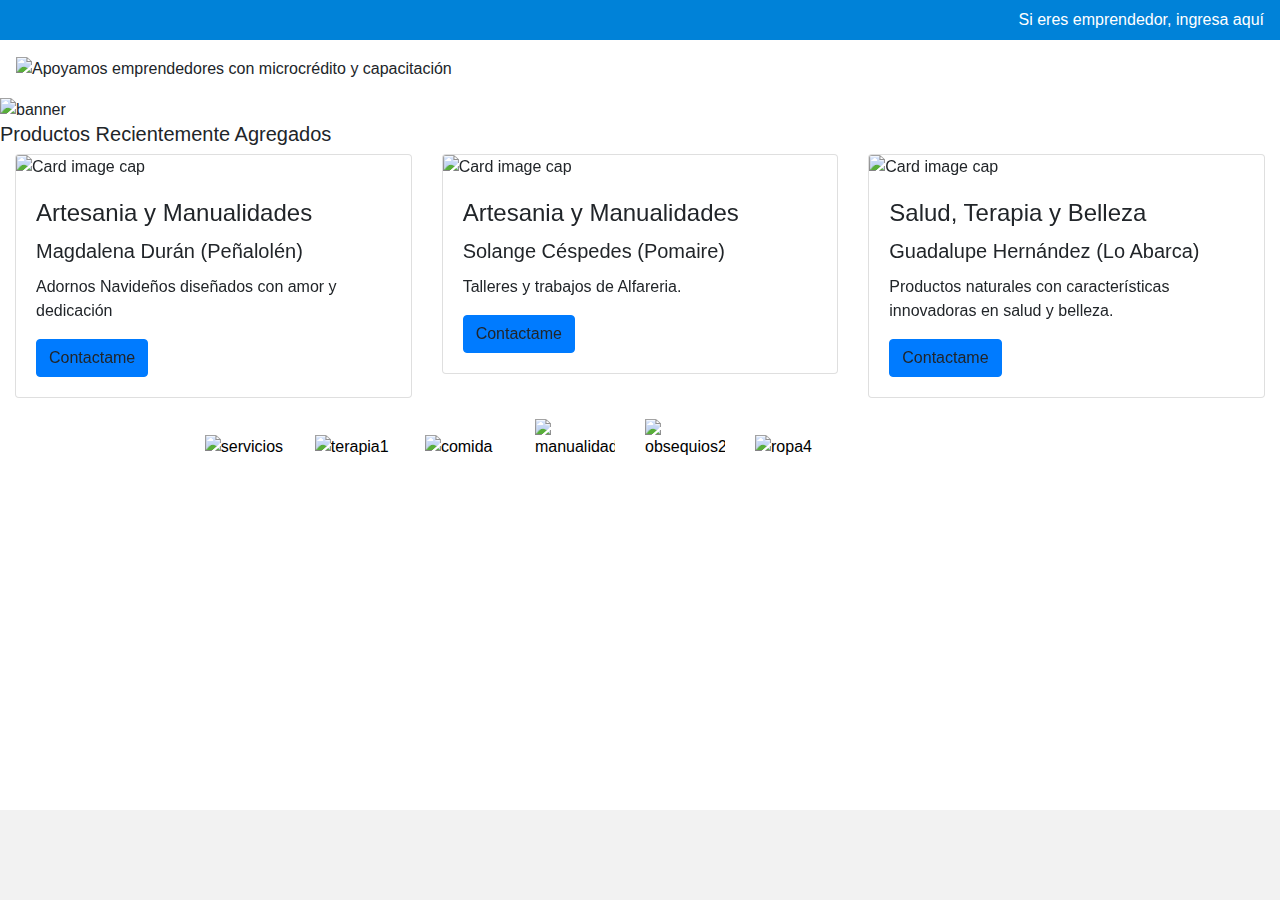
==== commit 67dee9a7: "arreglando imagenes para el deploy" ====
--- a/index.html
+++ b/index.html
@@ -1,3 +1,4 @@
+
 
 
 <!DOCTYPE html>
@@ -12,8 +13,8 @@
         crossorigin="anonymous">
     <link rel="stylesheet" href="https://stackpath.bootstrapcdn.com/bootstrap/4.3.1/css/bootstrap.min.css" integrity="sha384-ggOyR0iXCbMQv3Xipma34MD+dH/1fQ784/j6cY/iJTQUOhcWr7x9JvoRxT2MZw1T"
         crossorigin="anonymous">
-    <!-- <link href="//netdna.bootstrapcdn.com/bootstrap/3.0.0/css/bootstrap.min.css" rel="stylesheet" id="bootstrap-css"> -->
-    <!-- <script src="//netdna.bootstrapcdn.com/bootstrap/3.0.0/js/bootstrap.min.js"></script> -->
+    <!-- <link href="//netdna.bootstrapcdn.com/bootstrap/3.0.0/css/bootstrap.min.css" rel="stylesheet" id="bootstrap-css">  -->
+    <!-- <script src="//netdna.bootstrapcdn.com/bootstrap/3.0.0/js/bootstrap.min.js"></script>  -->
     <title>Fundación Banigualdad</title>
 </head>
 
@@ -23,10 +24,6 @@
 
     </header>
     <!-- Finaliza header -->
-    <!-- Comienzo navegación -->
-
-    <!-- Finaliza Navegación -->
-    <!-- Comienzo section -->
 
     <!--Home primera pagina-->
     <section id="home">
@@ -45,7 +42,7 @@
                     alt="Apoyamos emprendedores con microcrédito y capacitación" src="https://www.banigualdad.cl/wp-content/uploads/2017/12/logo_web-01.png"></a>
 
         </div>
-        <img src="img/Group5.png" alt="img/Group5.png" class="imagecoverpage">
+        <img src="img/banner.png" alt="banner" class="imagecoverpage">
         <div>
 
         </div>
@@ -53,16 +50,14 @@
         <!--productos recien agregados-->
 
         
-        <!--Carousel Wrapper-->
+       <!--Carousel Wrapper-->
     <div id="multi-item-example" class="carousel slide carousel-multi-item" data-ride="carousel">
-
       <!--Controls-->
       <div class="controls-top">
         <a class="btn-floating" href="#multi-item-example" data-slide="prev"><i class="fas fa-chevron-left"></i></a>
         <a class="btn-floating" href="#multi-item-example" data-slide="next"><i class="fas fa-chevron-right"></i></a>
       </div>
       <!--/.Controls-->
-
       <!--Indicators-->
       <ol class="carousel-indicators">
         <li data-target="#multi-item-example" data-slide-to="0" class="active"></li>
@@ -70,14 +65,11 @@
         <li data-target="#multi-item-example" data-slide-to="2"></li>
       </ol>
       <!--/.Indicators-->
-
       <!--Slides-->
       <div class="carousel-inner" role="listbox">
-
         <!--First slide-->
         <h5 class="text-color-carusel" id="productsTitle">Productos Recientemente Agregados</h5>
         <div class="carousel-item active">
-
           <div class="col-md-4 left">
             <div class="card mb-2">
               <img class="card-img-top" src="https://informacionimagenes.net/wp-content/uploads/2017/11/Adornos-navide%C3%B1os-tejidos-al-crochet-8.jpg"
@@ -90,7 +82,6 @@
               </div>
             </div>
           </div>
-
           <div class="col-md-4 left">
             <div class="card mb-2">
               <img class="card-img-top" src="https://www.mimorelia.com/wp-content/uploads/07/noticias/morelia/22/alfareros.jpg"
@@ -103,7 +94,6 @@
               </div>
             </div>
           </div>
-
           <div class="col-md-4 left">
             <div class="card mb-2">
               <img class="card-img-top" src="http://www.integrare.cl/images/sobipro/entries/829/thumb_images.jpg"
@@ -116,14 +106,10 @@
               </div>
             </div>
           </div>
-
         </div>
         <!--/.First slide-->
-
         <!--Second slide-->
-
         <div class="carousel-item">
-
           <div class="col-md-4 left">
             <div class="card mb-2">
               <img class="card-img-top" src="https://jamoneriasuiza.com/wp-content/uploads/2016/11/IMG_5950-copia.jpg"
@@ -136,20 +122,18 @@
               </div>
             </div>
           </div>
-
           <div class="col-md-4 left">
             <div class="card mb-2">
               <img class="card-img-top" src="https://t1.rg.ltmcdn.com/es/images/2/0/0/img_super_arrollado_de_carne_44002_600.jpg"
                 alt="Card image cap">
               <div class="card-body">
                 <h4 class="card-title">Comida - Arrollado de Carne</h4>
-                <h5 class="card-title">Centro “La amistad”. (Valparaiso)</h5>
+                <h5 class="card-title">Centro "La amistad". (Valparaiso)</h5>
                 <p class="card-text">Ricos arrollados rellenos para los amates de la carne.</p>
                 <a class="btn btn-primary">Contactame</a>
               </div>
             </div>
           </div>
-
           <div class="col-md-4 left">
             <div class="card mb-2">
               <img class="card-img-top" src="https://previews.123rf.com/images/wihtgod/wihtgod1203/wihtgod120300147/12944627-un-mont%C3%B3n-de-bocadillos-fr%C3%ADos-en-la-mesa-de-buffet-catering.jpg"
@@ -162,13 +146,10 @@
               </div>
             </div>
           </div>
-
         </div>
         <!--/.Second slide-->
-
         <!--Third slide-->
         <div class="carousel-item">
-
           <div class="col-md-4 left">
             <div class="card mb-2">
               <img class="card-img-top" src="https://i.ibb.co/GHVD1s4/plastico.jpg"
@@ -211,14 +192,31 @@
       <!--/.Slides-->
     </div>
     <!--/.Carousel Wrapper-->
-    <!--ver más- ir a tienda-->
-  
-  </section>
+
+
+    
+    <!--botones con tipo de productos-->
+    <div class="btncategory">
+
+        <input id="service"  type="image" class="btn1" src="./img/servicios.png" alt="servicios"> </input>
+        <input id="therapy" type="image" img class="btn1"src="./img/terapiaybelleza.png" alt="terapia1"></input>
+        <input id = "food" type="image"  class="btn1" src="./img/comida.png" alt="comida"> </input>
+        <input id = "crafts" type="image" class="btn1"src="./img/manualidades.png" alt="manualidad"></input>
+        <input type="image" class="btn1"src="./img/obsequios.png" alt="obsequios2"></input>
+        <input type="image" class="btn1"src="./img/ropa.png" alt="ropa4"></input>
+        
+       
+    </div>
+    
+
+    </section>
+
     <!--Formulario de ingreso para los emprendedores-->
+
     <section id="login" class="container">
         <div class="row">
             <div class="col-md-6">
-                <img src="./IMG/logo_banigualdad.png" class="img-responsive" alt="logo Banigualdad">
+                <input id="btnhome" type="image" src="./IMG/logo_banigualdad.png" class="img-responsive" alt="logo Banigualdad"> </input>
             </div>
         </div>
         <div class="row pt-5">
@@ -232,6 +230,7 @@
                             <input id="textEmail" type="text" class="form-control" placeholder="Ingresa tu email"
                                 aria-label="Username" aria-describedby="basic-addon1">
                         </div>
+
                         <div class="input-group mb-3">
                             <div class="input-group-prepend">
                                 <span class="input-group-text" id="basic-addon1"><i class="fas fa-lock"></i></span>
@@ -239,43 +238,34 @@
                             <input id="password" type="text" class="form-control" placeholder="Ingresa tu contraseña"
                                 aria-label="Username" aria-describedby="basic-addon1">
                         </div>
+
                         <button type="button" class="btn btn-primary btnSignUp" id="btnSignUp">Ingresar</button>
                         <div class="error" id="error-m"></div>
                     </form>
                     <div class="text-center pb-5">
                         <p class="h6 pt-3">¿Olvidate tu contraseña?</p>
                         <a href="">Recuperala aquí</a>
+
                         <p class="h6 pt-3">¿Aún no eres parte de Banigualdad?</p>
                         <a href="https://www.banigualdad.cl/" target="_blank">Contáctanos</a>
                     </div>
+
                 </div>
             </div>
         </div>
     </section>
+
+
     <!--timeline de publicaciones de emprendedores y fundación-->
   
   
-    <section id="timeline">
-       <div class="container">
-       <div class="row justify-content-md-center">
-        <div class="dropdown col-md-auto">
-            <button class="btn btn-secondary dropdown-toggle" type="button" id="dropdownMenu2" data-toggle="dropdown" aria-haspopup="true" aria-expanded="false">
-              @Canales de Difusion
-            </button>
-            <div class="dropdown-menu" aria-labelledby="dropdownMenu2">
-              <button class="dropdown-item" type="button">@Banigualdad</button>
-              <button class="dropdown-item" type="button">@Zona Norte</button>
-              <button class="dropdown-item" type="button">@Zona Central</button>
-              <button class="dropdown-item" type="button">@Zona Sur</button>
-            </div>
-          </div>
-
-        </div></div>
-      
+    <section id="timeline" class="timeLine">
+       
+
               
          <section id="index_page">
            <div class="container">
-              <div class="row justify-content-md-center">
+              <div class="row">
            <!-- comentar y publicar -->  
                 <div id="root">
                 <div id="newcoments"><div id="comentPost"></div></div>    
@@ -286,61 +276,68 @@
           
     <!-- Textarea para publicacion -->
                        <!-- Modal -->
-<div class="modal fade" id="myModal" tabindex="-1" role="dialog" aria-labelledby="exampleModalLongTitle" aria-hidden="true">
-    <div class="modal-dialog" role="document">
-      <div class="modal-content">
-        <div class="modal-header">
-          <h5 class="modal-title" id="exampleModalLongTitle">Ingresa tu publicación </h5>
-          <button type="button" class="close" data-dismiss="modal" aria-label="Close">
-            <span aria-hidden="true">&times;</span>
-          </button>
-        </div>
-        <div class="modal-body">
-          <!-------formulario publicaciones---->
-          <form>
-            <div class="form-group">
-            <label for="exampleInputEmail1" name="title">Titulo</label>
-            <input type="email" class="form-control" name="titulo" id="tituloaconvalidar">
-            </div>
-            <div class="form-group">
-            <label for="exampleFormControlSelect1">Canales de Difusion</label>
-            <select class="form-control" id="hashtagsPost" >
-                <option>BanIgualdad</option>
-                <option>Santiago</option>
-                <option>Zona Norte</option>
-                <option>Zona Central</option>
-                <option>Zona Sur</option>
-              </select>
-            </div>
-            <div class="form-group">
-            <label id="fileUpload" for="postImgInput" class="inputTitle">Escoger imagen</label>
-            <input type="file" class="form-control-file"   id="postImgInput">
-            </div>
-            <div class="form-group">
-             <label for="exampleFormControlTextarea1" name="subject">Escribe tu Post</label>
-             <textarea class="form-control" name="comentario" id="coments" ></textarea>
-            </div>  
-            </form>
-        </div>
-        <div class="modal-footer">
-          <button id="btnComents" type="button"   data-dismiss="modal" class="btn btn-primary">Crear Publicacion</button>
-        </div>
-      </div>
-    </div>
-  </div>
-        <div>
-            <button class="button-right" id="btnLogout"><i class="fas fa-sign-out-alt"></i> Cerrar Sesión</button>
+        <div class="modal fade" id="myModal" tabindex="-1" role="dialog" aria-labelledby="exampleModalLongTitle" aria-hidden="true">
+            <div class="modal-dialog" role="document">
+            <div class="modal-content">
+                <div class="modal-header">
+                <h5 class="modal-title" id="exampleModalLongTitle">Ingresa tu publicación </h5>
+                <button type="button" class="close" data-dismiss="modal" aria-label="Close">
+                    <span aria-hidden="true">&times;</span>
+                </button>
+                </div>
+                <div class="modal-body">
+                <!-------formulario publicaciones---->
+                <form>
+                    <div class="form-group">
+                    <label for="exampleInputEmail1" name="title">Titulo</label>
+                    <input type="email" class="form-control" name="titulo" id="tituloaconvalidar">
+                    </div>
+
+                    <div class="form-group">
+                    <label for="exampleFormControlSelect1">Canales de Difusion</label>
+                    <select class="form-control" id="hashtagsPost" >
+                        <option>BanIgualdad</option>
+                        <option>Santiago</option>
+                        <option>Zona Norte</option>
+                        <option>Zona Central</option>
+                        <option>Zona Sur</option>
+                    </select>
+                    </div>
+
+                    <div class="form-group">
+                    <label id="fileUpload" for="postImgInput" class="inputTitle">Escoger imagen</label>
+                    <input type="file" class="form-control-file"   id="postImgInput">
+                    </div>
+
+                    <div class="form-group">
+                    <label for="exampleFormControlTextarea1" name="subject">Escribe tu Post</label>
+                    <textarea class="form-control" name="comentario" id="coments" ></textarea>
+                    </div>  
+                    </form>
+
+                </div>
+                <div class="modal-footer">
+                <button id="btnComents" type="button"   data-dismiss="modal" class="btn btn-primary">Crear Publicacion</button>
+                </div>
+            
         </div>
     </section>
+
     <!--Vitrina de emprendedores y sus productos-->
+
     <section id="viewStore" class="showcase">
+
     <div id="produc-list">
         
+
         <div id="serviceCategory">
+        <input id="btnhome1" type="image" src="./IMG/logo_banigualdad.png" class="img-responsive" alt="logo Banigualdad"> </input>
             <!-- Card deck -->
             <div class="card-deck">
-                <!-- Card -->
-                <div class="card mb-4">
+
+                <!-- Card -->
+                <div class="card mb-4">
+
                     <!--Card image-->
                     <div>
                         <img class="card-img-top" src="https://www.banigualdad.cl/wp-content/uploads/bfi_thumb/alice-peailillo-nrdhmaquke088vcktum8vwrxzqmtpvykxa1p4478t4.jpg"
@@ -349,8 +346,10 @@
                             <div class="mask rgba-white-slight"></div>
                         </a>
                     </div>
-                    <!--Card content-->
-                    <div class="card-body">
+
+                    <!--Card content-->
+                    <div class="card-body">
+
                         <!--Title-->
                         <h4 class="card-title">Servicios</h4>
                         <h3 class="name">Alice Peñailillo</h3>
@@ -359,11 +358,15 @@
                             complementarias, como el reiki</p>
                         <!-- Provides extra visual weight and identifies the primary action in a set of buttons -->
                         <button type="button" class="btn btn-light-blue btn-md">Contactame</button>
-                    </div>
-                </div>
-                <!-- Card -->
-                <!-- Card -->
-                <div class="card mb-4">
+
+                    </div>
+
+                </div>
+                <!-- Card -->
+
+                <!-- Card -->
+                <div class="card mb-4">
+
                     <!--Card image-->
                     <div class="view overlay">
                         <img class="card-img-top" src="https://banqueteria-cocteleria.webnode.cl/_files/200000003-16d1717cb9/450/banqueteria-y-eventos-volterra-161711-MLC20619125700_032016-O.jpg"
@@ -372,8 +375,10 @@
                             <div class="mask rgba-white-slight"></div>
                         </a>
                     </div>
-                    <!--Card content-->
-                    <div class="card-body">
+
+                    <!--Card content-->
+                    <div class="card-body">
+
                         <!--Title-->
                         <h4 class="card-title">Servicios</h4>
                         <h3 class="name">Cristina Herrera</h3>
@@ -382,11 +387,15 @@
                             país</p>
                         <!-- Provides extra visual weight and identifies the primary action in a set of buttons -->
                         <button type="button" class="btn btn-light-blue btn-md">Contactame</button>
-                    </div>
-                </div>
-                <!-- Card -->
-                <!-- Card -->
-                <div class="card mb-4">
+
+                    </div>
+
+                </div>
+                <!-- Card -->
+
+                <!-- Card -->
+                <div class="card mb-4">
+
                     <!--Card image-->
                     <div class="view overlay">
                         <img class="card-img-top" src="http://www.transportesexpress.cl/site/wp-content/uploads/2017/03/camion4.jpg"
@@ -395,8 +404,10 @@
                             <div class="mask rgba-white-slight"></div>
                         </a>
                     </div>
-                    <!--Card content-->
-                    <div class="card-body">
+
+                    <!--Card content-->
+                    <div class="card-body">
+
                         <!--Title-->
                         <h4 class="card-title">Servicios</h4>
                         <h3 class="name">Ramon Carnicer</h3>
@@ -405,18 +416,25 @@
                             responsable</p>
                         <!-- Provides extra visual weight and identifies the primary action in a set of buttons -->
                         <button type="button" class="btn btn-light-blue btn-md">Contactame</button>
-                    </div>
-                </div>
-                <!-- Card -->
+
+                    </div>
+
+                </div>
+                <!-- Card -->
+
             </div>
             <!-- Card deck -->
         </div>
         <!--Aquí termina categoria servicios-->
+
         <div id="foodCategory">
+                <input id="btnhome2" type="image" src="./IMG/logo_banigualdad.png" class="img-responsive" alt="logo Banigualdad"> </input>
             <!-- Card deck -->
             <div class="card-deck">
-                <!-- Card -->
-                <div class="card mb-4">
+
+                <!-- Card -->
+                <div class="card mb-4">
+
                     <!--Card image-->
                     <div class="view overlay">
                         <img class="card-img-top" src="https://mdbootstrap.com/img/Photos/Others/images/16.jpg" alt="Card image cap">
@@ -424,8 +442,10 @@
                             <div class="mask rgba-white-slight"></div>
                         </a>
                     </div>
-                    <!--Card content-->
-                    <div class="card-body">
+
+                    <!--Card content-->
+                    <div class="card-body">
+
                         <!--Title-->
                         <h4 class="card-title">Card title</h4>
                         <h3 class="name"></h3>
@@ -434,11 +454,15 @@
                             the card's content.</p>
                         <!-- Provides extra visual weight and identifies the primary action in a set of buttons -->
                         <button type="button" class="btn btn-light-blue btn-md">Read more</button>
-                    </div>
-                </div>
-                <!-- Card -->
-                <!-- Card -->
-                <div class="card mb-4">
+
+                    </div>
+
+                </div>
+                <!-- Card -->
+
+                <!-- Card -->
+                <div class="card mb-4">
+
                     <!--Card image-->
                     <div class="view overlay">
                         <img class="card-img-top" src="https://mdbootstrap.com/img/Photos/Others/images/14.jpg" alt="Card image cap">
@@ -446,8 +470,10 @@
                             <div class="mask rgba-white-slight"></div>
                         </a>
                     </div>
-                    <!--Card content-->
-                    <div class="card-body">
+
+                    <!--Card content-->
+                    <div class="card-body">
+
                         <!--Title-->
                         <h4 class="card-title">Card title</h4>
                         <h3 class="name"></h3>
@@ -456,11 +482,15 @@
                             the card's content.</p>
                         <!-- Provides extra visual weight and identifies the primary action in a set of buttons -->
                         <button type="button" class="btn btn-light-blue btn-md">Read more</button>
-                    </div>
-                </div>
-                <!-- Card -->
-                <!-- Card -->
-                <div class="card mb-4">
+
+                    </div>
+
+                </div>
+                <!-- Card -->
+
+                <!-- Card -->
+                <div class="card mb-4">
+
                     <!--Card image-->
                     <div class="view overlay">
                         <img class="card-img-top" src="https://mdbootstrap.com/img/Photos/Others/images/15.jpg" alt="Card image cap">
@@ -468,8 +498,10 @@
                             <div class="mask rgba-white-slight"></div>
                         </a>
                     </div>
-                    <!--Card content-->
-                    <div class="card-body">
+
+                    <!--Card content-->
+                    <div class="card-body">
+
                         <!--Title-->
                         <h4 class="card-title">Card title</h4>
                         <h3 class="name"></h3>
@@ -478,17 +510,24 @@
                             the card's content.</p>
                         <!-- Provides extra visual weight and identifies the primary action in a set of buttons -->
                         <button type="button" class="btn btn-light-blue btn-md">Read more</button>
-                    </div>
-                </div>
-                <!-- Card -->
+
+                    </div>
+
+                </div>
+                <!-- Card -->
+
             </div>
             <!-- Card deck -->
         </div>
+
         <div id="handMade">
+                <input id="btnhome3" type="image" src="./IMG/logo_banigualdad.png" class="img-responsive" alt="logo Banigualdad"> </input>
             <!-- Card deck -->
             <div class="card-deck">
-                <!-- Card -->
-                <div class="card mb-4">
+
+                <!-- Card -->
+                <div class="card mb-4">
+
                     <!--Card image-->
                     <div class="view overlay">
                         <img class="card-img-top" src="https://mdbootstrap.com/img/Photos/Others/images/16.jpg" alt="Card image cap">
@@ -496,8 +535,10 @@
                             <div class="mask rgba-white-slight"></div>
                         </a>
                     </div>
-                    <!--Card content-->
-                    <div class="card-body">
+
+                    <!--Card content-->
+                    <div class="card-body">
+
                         <!--Title-->
                         <h4 class="card-title">Card title</h4>
                         <h3 class="name"></h3>
@@ -506,11 +547,15 @@
                             the card's content.</p>
                         <!-- Provides extra visual weight and identifies the primary action in a set of buttons -->
                         <button type="button" class="btn btn-light-blue btn-md">Read more</button>
-                    </div>
-                </div>
-                <!-- Card -->
-                <!-- Card -->
-                <div class="card mb-4">
+
+                    </div>
+
+                </div>
+                <!-- Card -->
+
+                <!-- Card -->
+                <div class="card mb-4">
+
                     <!--Card image-->
                     <div class="view overlay">
                         <img class="card-img-top" src="https://mdbootstrap.com/img/Photos/Others/images/14.jpg" alt="Card image cap">
@@ -518,8 +563,10 @@
                             <div class="mask rgba-white-slight"></div>
                         </a>
                     </div>
-                    <!--Card content-->
-                    <div class="card-body">
+
+                    <!--Card content-->
+                    <div class="card-body">
+
                         <!--Title-->
                         <h4 class="card-title">Card title</h4>
                         <h3 class="name"></h3>
@@ -528,11 +575,15 @@
                             the card's content.</p>
                         <!-- Provides extra visual weight and identifies the primary action in a set of buttons -->
                         <button type="button" class="btn btn-light-blue btn-md">Read more</button>
-                    </div>
-                </div>
-                <!-- Card -->
-                <!-- Card -->
-                <div class="card mb-4">
+
+                    </div>
+
+                </div>
+                <!-- Card -->
+
+                <!-- Card -->
+                <div class="card mb-4">
+
                     <!--Card image-->
                     <div class="view overlay">
                         <img class="card-img-top" src="https://mdbootstrap.com/img/Photos/Others/images/15.jpg" alt="Card image cap">
@@ -540,8 +591,10 @@
                             <div class="mask rgba-white-slight"></div>
                         </a>
                     </div>
-                    <!--Card content-->
-                    <div class="card-body">
+
+                    <!--Card content-->
+                    <div class="card-body">
+
                         <!--Title-->
                         <h4 class="card-title">Card title</h4>
                         <h3 class="name"></h3>
@@ -550,17 +603,24 @@
                             the card's content.</p>
                         <!-- Provides extra visual weight and identifies the primary action in a set of buttons -->
                         <button type="button" class="btn btn-light-blue btn-md">Read more</button>
-                    </div>
-                </div>
-                <!-- Card -->
+
+                    </div>
+
+                </div>
+                <!-- Card -->
+
             </div>
             <!-- Card deck -->
         </div>
+
         <div id="terapyAndBeauty">
+                <input id="btnhome4" type="image" src="./IMG/logo_banigualdad.png" class="img-responsive" alt="logo Banigualdad"> </input>
             <!-- Card deck -->
             <div class="card-deck">
-                <!-- Card -->
-                <div class="card mb-4">
+
+                <!-- Card -->
+                <div class="card mb-4">
+
                     <!--Card image-->
                     <div class="view overlay">
                         <img class="card-img-top" src="https://mdbootstrap.com/img/Photos/Others/images/16.jpg" alt="Card image cap">
@@ -568,8 +628,10 @@
                             <div class="mask rgba-white-slight"></div>
                         </a>
                     </div>
-                    <!--Card content-->
-                    <div class="card-body">
+
+                    <!--Card content-->
+                    <div class="card-body">
+
                         <!--Title-->
                         <h4 class="card-title">Card title</h4>
                         <h3 class="name"></h3>
@@ -578,11 +640,15 @@
                             the card's content.</p>
                         <!-- Provides extra visual weight and identifies the primary action in a set of buttons -->
                         <button type="button" class="btn btn-light-blue btn-md">Read more</button>
-                    </div>
-                </div>
-                <!-- Card -->
-                <!-- Card -->
-                <div class="card mb-4">
+
+                    </div>
+
+                </div>
+                <!-- Card -->
+
+                <!-- Card -->
+                <div class="card mb-4">
+
                     <!--Card image-->
                     <div class="view overlay">
                         <img class="card-img-top" src="https://mdbootstrap.com/img/Photos/Others/images/14.jpg" alt="Card image cap">
@@ -590,8 +656,10 @@
                             <div class="mask rgba-white-slight"></div>
                         </a>
                     </div>
-                    <!--Card content-->
-                    <div class="card-body">
+
+                    <!--Card content-->
+                    <div class="card-body">
+
                         <!--Title-->
                         <h4 class="card-title">Card title</h4>
                         <h3 class="name"></h3>
@@ -600,11 +668,15 @@
                             the card's content.</p>
                         <!-- Provides extra visual weight and identifies the primary action in a set of buttons -->
                         <button type="button" class="btn btn-light-blue btn-md">Read more</button>
-                    </div>
-                </div>
-                <!-- Card -->
-                <!-- Card -->
-                <div class="card mb-4">
+
+                    </div>
+
+                </div>
+                <!-- Card -->
+
+                <!-- Card -->
+                <div class="card mb-4">
+
                     <!--Card image-->
                     <div class="view overlay">
                         <img class="card-img-top" src="https://mdbootstrap.com/img/Photos/Others/images/15.jpg" alt="Card image cap">
@@ -612,8 +684,10 @@
                             <div class="mask rgba-white-slight"></div>
                         </a>
                     </div>
-                    <!--Card content-->
-                    <div class="card-body">
+
+                    <!--Card content-->
+                    <div class="card-body">
+
                         <!--Title-->
                         <h4 class="card-title">Card title</h4>
                         <h3 class="name"></h3>
@@ -622,14 +696,21 @@
                             the card's content.</p>
                         <!-- Provides extra visual weight and identifies the primary action in a set of buttons -->
                         <button type="button" class="btn btn-light-blue btn-md">Read more</button>
-                    </div>
-                </div>
-                <!-- Card -->
+
+                    </div>
+
+                </div>
+                <!-- Card -->
+
             </div>
             <!-- Card deck -->
         </div>
+
+
     </div>
+
     </section>
+
     <!--Perfil de los emprendedores-->
     <section id="profile" class="container section-profile">
         <div class="card styleCard" style="max-width: 540px;">
@@ -688,25 +769,30 @@
                         </label>
                     </div>
                     <button type="button" class="btn btn-primary btn-md float-right">Editar mi perfil</button>
-                </div>
-            </div>
-        </div>
+                
+                <button class="button-right" id="btnLogout"><i class="fas fa-sign-out-alt"></i> Cerrar Sesión</button>
+                
+                </div>
+
+            </div>
+        </div>
+
     </section>
+
     <!-- agregar productos-->
+
+
     <section id="products" class="section-profile">
+
         <div class="container">
-            <div class="row p-5">
-                <div class="col">
-                    <button type="button" class="btn btn-primary px-5" data-toggle="modal" data-target="#modalproductos">Agregar</button>
-                </div>
-            </div>
+           
             <div class="row p-2">
                 <div class="col text-center">
                     <h5>Productos agregados a la vitrina</h5>
                 </div>
             </div>
+
             <!-- tabla con productos -->
-            <div class="subirproductos" class="row mt-3">
                 <div class="col colReview m-2 mb-5">
                     <table class="table">
                         <tbody>
@@ -757,8 +843,9 @@
                         </tbody>
                     </table>
                 </div>
-            </div>
+
             <!-- Modal -->
+
             <div class="modal fade" id="modalproductos" tabindex="-1" role="dialog" aria-labelledby="exampleModalCenterTitle"
                 aria-hidden="true">
                 <div class="modal-dialog modal-dialog-centered" role="document">
@@ -786,8 +873,15 @@
                     </div>
                 </div>
             </div>
-            <!-- termina modal -->
-        </div>
+            <div class="row p-5">
+                    <div class="col">
+                        <button type="button" class="btn btn-primary px-5" data-toggle="modal" data-target="#modalproductos">Agregar</button>
+                    </div>
+            </div>
+
+        </div>
+
+
     </section>
     <!-- Finaliza section -->
     <!-- Comienzo footer -->
@@ -798,37 +892,44 @@
                
                <div  class="col icons-footer">
                    <a id="index" href="#timeline">
-                   <i class="fas fa-home btn-act active"></i>
+                   <i id="btntimeline" class="fas fa-home btn-act active"></i>
                    </a>
               </div>
+
                <div class="col icons-footer"> 
                     <a id="search" href="#viewStore">
-                    <i class="fas fa-shopping-bag"></i>
+                    <i id= "btnshowcase" class="fas fa-shopping-bag"></i>
                     </a>
                </div>
+
                <div class="col icons-footer">
                   <a class="add-post" id="addPost" data-toggle="modal" data-target="#myModal">
                   <i class="fas fa-plus-circle btn-act"></i>
                   </a>
               </div>
+
                <div class="col icons-footer"> 
                    <a id="recipes" href="#addProductos">
-                      <i class="fas fa-cart-plus"></i>
+                      <i id="addproducts" class="fas fa-cart-plus"></i>
                    </a>
               </div>
+
                <div  class="col icons-footer"> 
                    <a id="showUser" href="#profile">
-                   <i  class="fas fa-user-circle btn-act"></i>
+                   <i  id="btnprofile" class="fas fa-user-circle btn-act"></i>
                    </a> 
               </div>          
       </div>
     </div>
+
         <!--footer e iconos de vitrina -->
   </footer>
     
+
     <!-- Finaliza footer Ana  -->
     <script src="https://cdn.firebase.com/libs/firebaseui/3.1.1/firebaseui.js"></script>
     <script src="https://www.gstatic.com/firebasejs/5.8.1/firebase.js"></script>
+
     <script>
         const config = {
             apiKey: "AIzaSyC6-D_wOl0xwxRoVaSQBrIKMBdHiU4BDu0",
@@ -847,967 +948,12 @@
     <script src="https://stackpath.bootstrapcdn.com/bootstrap/4.3.1/js/bootstrap.min.js" integrity="sha384-JjSmVgyd0p3pXB1rRibZUAYoIIy6OrQ6VrjIEaFf/nJGzIxFDsf4x0xIM+B07jRM"
         crossorigin="anonymous"></script>
     
+
     <script src="./JS/index.js" type="module"></script>
     <script src="./JS/main.js" type="module"></script>
     <script src="./JS/auth.js" type="module"></script>
+
+
 </body>
 
 
-
-<!DOCTYPE html>
-<html lang="en">
-
-<head>
-    <meta charset="UTF-8">
-    <meta name="viewport" content="width=device-width, initial-scale=1.0">
-    <meta http-equiv="X-UA-Compatible" content="ie=edge">
-    <link rel="stylesheet" href="./css/style.css">
-    <link rel="stylesheet" href="https://use.fontawesome.com/releases/v5.7.0/css/all.css" integrity="sha384-lZN37f5QGtY3VHgisS14W3ExzMWZxybE1SJSEsQp9S+oqd12jhcu+A56Ebc1zFSJ"
-        crossorigin="anonymous">
-    <link rel="stylesheet" href="https://stackpath.bootstrapcdn.com/bootstrap/4.3.1/css/bootstrap.min.css" integrity="sha384-ggOyR0iXCbMQv3Xipma34MD+dH/1fQ784/j6cY/iJTQUOhcWr7x9JvoRxT2MZw1T"
-        crossorigin="anonymous">
-    <!-- <link href="//netdna.bootstrapcdn.com/bootstrap/3.0.0/css/bootstrap.min.css" rel="stylesheet" id="bootstrap-css">  -->
-    <!-- <script src="//netdna.bootstrapcdn.com/bootstrap/3.0.0/js/bootstrap.min.js"></script>  -->
-    <title>Fundación Banigualdad</title>
-</head>
-
-<body>
-    <!-- Comienzo header -->
-    <header>
-
-    </header>
-    <!-- Finaliza header -->
-
-    <!--Home primera pagina-->
-    <section id="home">
-        <nav id="navbar">
-            <div class="nav-wrapper">
-                <ul class="nav justify-content-end">
-                    <li class="nav-item">
-                        <a id="linkEmprendedor" class="nav-link active" href="#">Si eres emprendedor, ingresa aquí</a>
-                    </li>
-                </ul>
-            </div>
-        </nav>
-
-        <div id="logotype">
-            <a class="brand-logo"><img class="mk-desktop-logo dark-logo " title="Apoyamos emprendedores con microcrédito y capacitación"
-                    alt="Apoyamos emprendedores con microcrédito y capacitación" src="https://www.banigualdad.cl/wp-content/uploads/2017/12/logo_web-01.png"></a>
-
-        </div>
-        <img src="img/banner.png" alt="banner" class="imagecoverpage">
-        <div>
-
-        </div>
-
-        <!--productos recien agregados-->
-
-        
-       <!--Carousel Wrapper-->
-    <div id="multi-item-example" class="carousel slide carousel-multi-item" data-ride="carousel">
-      <!--Controls-->
-      <div class="controls-top">
-        <a class="btn-floating" href="#multi-item-example" data-slide="prev"><i class="fas fa-chevron-left"></i></a>
-        <a class="btn-floating" href="#multi-item-example" data-slide="next"><i class="fas fa-chevron-right"></i></a>
-      </div>
-      <!--/.Controls-->
-      <!--Indicators-->
-      <ol class="carousel-indicators">
-        <li data-target="#multi-item-example" data-slide-to="0" class="active"></li>
-        <li data-target="#multi-item-example" data-slide-to="1"></li>
-        <li data-target="#multi-item-example" data-slide-to="2"></li>
-      </ol>
-      <!--/.Indicators-->
-      <!--Slides-->
-      <div class="carousel-inner" role="listbox">
-        <!--First slide-->
-        <h5 class="text-color-carusel" id="productsTitle">Productos Recientemente Agregados</h5>
-        <div class="carousel-item active">
-          <div class="col-md-4 left">
-            <div class="card mb-2">
-              <img class="card-img-top" src="https://informacionimagenes.net/wp-content/uploads/2017/11/Adornos-navide%C3%B1os-tejidos-al-crochet-8.jpg"
-                alt="Card image cap">
-              <div class="card-body">
-                <h4 class="card-title">Artesania y Manualidades</h4>
-                <h5 class="card-title">Magdalena Durán (Peñalolén)</h5>
-                <p class="card-text">Adornos Navideños diseñados con amor y dedicación</p>
-                <a class="btn btn-primary">Contactame</a>
-              </div>
-            </div>
-          </div>
-          <div class="col-md-4 left">
-            <div class="card mb-2">
-              <img class="card-img-top" src="https://www.mimorelia.com/wp-content/uploads/07/noticias/morelia/22/alfareros.jpg"
-                alt="Card image cap">
-              <div class="card-body">
-                <h4 class="card-title">Artesania y Manualidades</h4>
-                <h5 class="card-title">Solange Céspedes (Pomaire)</h5>
-                <p class="card-text">Talleres y trabajos de Alfareria.</p>
-                <a class="btn btn-primary">Contactame</a>
-              </div>
-            </div>
-          </div>
-          <div class="col-md-4 left">
-            <div class="card mb-2">
-              <img class="card-img-top" src="http://www.integrare.cl/images/sobipro/entries/829/thumb_images.jpg"
-                alt="Card image cap">
-              <div class="card-body">
-                <h4 class="card-title">Salud, Terapia y Belleza</h4>
-                <h5 class="card-title">Guadalupe Hernández (Lo Abarca)</h5>
-                <p class="card-text">Productos naturales con características innovadoras en salud y belleza.</p>
-                <a class="btn btn-primary">Contactame</a>
-              </div>
-            </div>
-          </div>
-        </div>
-        <!--/.First slide-->
-        <!--Second slide-->
-        <div class="carousel-item">
-          <div class="col-md-4 left">
-            <div class="card mb-2">
-              <img class="card-img-top" src="https://jamoneriasuiza.com/wp-content/uploads/2016/11/IMG_5950-copia.jpg"
-                alt="Card image cap">
-              <div class="card-body">
-                <h4 class="card-title">Comida - Queso de Cabeza</h4>
-                <h5 class="card-title">María Cristina Gómez (Maule)</h5>
-                <p class="card-text">Jamón elaborado con una selección de las mejores cabezas de cerdo.</p>
-                <a class="btn btn-primary">Contactame</a>
-              </div>
-            </div>
-          </div>
-          <div class="col-md-4 left">
-            <div class="card mb-2">
-              <img class="card-img-top" src="https://t1.rg.ltmcdn.com/es/images/2/0/0/img_super_arrollado_de_carne_44002_600.jpg"
-                alt="Card image cap">
-              <div class="card-body">
-                <h4 class="card-title">Comida - Arrollado de Carne</h4>
-                <h5 class="card-title">Centro "La amistad". (Valparaiso)</h5>
-                <p class="card-text">Ricos arrollados rellenos para los amates de la carne.</p>
-                <a class="btn btn-primary">Contactame</a>
-              </div>
-            </div>
-          </div>
-          <div class="col-md-4 left">
-            <div class="card mb-2">
-              <img class="card-img-top" src="https://previews.123rf.com/images/wihtgod/wihtgod1203/wihtgod120300147/12944627-un-mont%C3%B3n-de-bocadillos-fr%C3%ADos-en-la-mesa-de-buffet-catering.jpg"
-                alt="Card image cap">
-              <div class="card-body">
-                <h4 class="card-title">Comida - Banqueteria</h4>
-                <h5 class="card-title"> Marisol Burgos (Maule)</h5>
-                <p class="card-text">Servicio de banquetería o de banquetes para eventos.</p>
-                <a class="btn btn-primary">Contactame</a>
-              </div>
-            </div>
-          </div>
-        </div>
-        <!--/.Second slide-->
-        <!--Third slide-->
-        <div class="carousel-item">
-          <div class="col-md-4 left">
-            <div class="card mb-2">
-              <img class="card-img-top" src="https://i.ibb.co/GHVD1s4/plastico.jpg"
-                alt="Card image cap">
-              <div class="card-body">
-                <h4 class="card-title">Locales y Comercios - Productos Plasticos</h4>
-                <h5 class="card-title"> Ricardo Vergara (Santiago)</h5>
-                <p class="card-text">Productos Pasticos y de Aluminio Desechable para Alimentos.</p>
-                <a class="btn btn-primary">Contactame</a>
-              </div>
-            </div>
-          </div>
-          <div class="col-md-4 left">
-            <div class="card mb-2">
-              <img class="card-img-top" src="https://i.ibb.co/y4S7J2S/herramienta.jpg"
-                alt="Card image cap">
-              <div class="card-body">
-                <h4 class="card-title">Locales y Comercios - Herramientas </h4>
-                <h5 class="card-title"> Magaly Arratia (Santiago)</h5>
-                <p class="card-text">Venta de todo tipo de herramientas para manualidades.</p>
-                <a class="btn btn-primary">Contactame</a>
-              </div>
-            </div>
-          </div>
-          <div class="col-md-4 left">
-            <div class="card mb-2">
-              <img class="card-img-top" src="https://i.ibb.co/9tZRDYV/lavanderia.jpg"
-                alt="Card image cap">
-              <div class="card-body">
-                <h4 class="card-title">Casa y Jardin - Lavanderia</h4>
-                <h5 class="card-title"> María Lillo. (San Antonio)</h5>
-                <p class="card-text">Servicio de lavado de ropa, manteles y  uniformes.</p>
-                <a class="btn btn-primary">Contactame</a>
-              </div>
-            </div>
-          </div>
-        </div>
-        <!--/.Third slide-->
-      </div>
-      <!--/.Slides-->
-    </div>
-    <!--/.Carousel Wrapper-->
-
-
-    
-    <!--botones con tipo de productos-->
-    <div class="btncategory">
-
-        <input id="service"  type="image" class="btn1" src="./img/servicios.png" alt="./img/servicios.png"> </input>
-        <input id="therapy" type="image" img class="btn1"src="./img/terapiaybelleza.png" alt="./img/terapiaybelleza.png"></input>
-        <input id = "food" type="image"  class="btn1" src="./img/comida.png" alt="./img/comida.png"> </input>
-        <input id = "crafts" type="image" class="btn1"src="./img/manualidades.png" alt="./img/manualidades.png"></input>
-        <input type="image" class="btn1"src="./img/obsequios.png" alt="./img/obsequios.png"></input>
-        <input type="image" class="btn1"src="./img/ropa.png" alt="./img/ropa.png"></input>
-        
-       
-    </div>
-    
-
-    </section>
-
-    <!--Formulario de ingreso para los emprendedores-->
-
-    <section id="login" class="container">
-        <div class="row">
-            <div class="col-md-6">
-                <input id="btnhome" type="image" src="./IMG/logo_banigualdad.png" class="img-responsive" alt="logo Banigualdad"> </input>
-            </div>
-        </div>
-        <div class="row pt-5">
-            <div class="col-12">
-                <div id="loginOrRegister">
-                    <form action="javascript:void(0)">
-                        <div class="input-group mb-3">
-                            <div class="input-group-prepend">
-                                <span class="input-group-text" id="basic-addon1"><i class="fas fa-user"></i></span>
-                            </div>
-                            <input id="textEmail" type="text" class="form-control" placeholder="Ingresa tu email"
-                                aria-label="Username" aria-describedby="basic-addon1">
-                        </div>
-
-                        <div class="input-group mb-3">
-                            <div class="input-group-prepend">
-                                <span class="input-group-text" id="basic-addon1"><i class="fas fa-lock"></i></span>
-                            </div>
-                            <input id="password" type="text" class="form-control" placeholder="Ingresa tu contraseña"
-                                aria-label="Username" aria-describedby="basic-addon1">
-                        </div>
-
-                        <button type="button" class="btn btn-primary btnSignUp" id="btnSignUp">Ingresar</button>
-                        <div class="error" id="error-m"></div>
-                    </form>
-                    <div class="text-center pb-5">
-                        <p class="h6 pt-3">¿Olvidate tu contraseña?</p>
-                        <a href="">Recuperala aquí</a>
-
-                        <p class="h6 pt-3">¿Aún no eres parte de Banigualdad?</p>
-                        <a href="https://www.banigualdad.cl/" target="_blank">Contáctanos</a>
-                    </div>
-
-                </div>
-            </div>
-        </div>
-    </section>
-
-
-    <!--timeline de publicaciones de emprendedores y fundación-->
-  
-  
-    <section id="timeline" class="timeLine">
-       
-
-              
-         <section id="index_page">
-           <div class="container">
-              <div class="row">
-           <!-- comentar y publicar -->  
-                <div id="root">
-                <div id="newcoments"><div id="comentPost"></div></div>    
-                </div>
-              </div>
-           </div>
-        </section>
-          
-    <!-- Textarea para publicacion -->
-                       <!-- Modal -->
-        <div class="modal fade" id="myModal" tabindex="-1" role="dialog" aria-labelledby="exampleModalLongTitle" aria-hidden="true">
-            <div class="modal-dialog" role="document">
-            <div class="modal-content">
-                <div class="modal-header">
-                <h5 class="modal-title" id="exampleModalLongTitle">Ingresa tu publicación </h5>
-                <button type="button" class="close" data-dismiss="modal" aria-label="Close">
-                    <span aria-hidden="true">&times;</span>
-                </button>
-                </div>
-                <div class="modal-body">
-                <!-------formulario publicaciones---->
-                <form>
-                    <div class="form-group">
-                    <label for="exampleInputEmail1" name="title">Titulo</label>
-                    <input type="email" class="form-control" name="titulo" id="tituloaconvalidar">
-                    </div>
-
-                    <div class="form-group">
-                    <label for="exampleFormControlSelect1">Canales de Difusion</label>
-                    <select class="form-control" id="hashtagsPost" >
-                        <option>BanIgualdad</option>
-                        <option>Santiago</option>
-                        <option>Zona Norte</option>
-                        <option>Zona Central</option>
-                        <option>Zona Sur</option>
-                    </select>
-                    </div>
-
-                    <div class="form-group">
-                    <label id="fileUpload" for="postImgInput" class="inputTitle">Escoger imagen</label>
-                    <input type="file" class="form-control-file"   id="postImgInput">
-                    </div>
-
-                    <div class="form-group">
-                    <label for="exampleFormControlTextarea1" name="subject">Escribe tu Post</label>
-                    <textarea class="form-control" name="comentario" id="coments" ></textarea>
-                    </div>  
-                    </form>
-
-                </div>
-                <div class="modal-footer">
-                <button id="btnComents" type="button"   data-dismiss="modal" class="btn btn-primary">Crear Publicacion</button>
-                </div>
-            </div>
-            </div>
-        </div>
-    </section>
-
-    <!--Vitrina de emprendedores y sus productos-->
-
-    <section id="viewStore" class="showcase">
-
-    <div id="produc-list">
-        
-
-        <div id="serviceCategory">
-        <input id="btnhome1" type="image" src="./IMG/logo_banigualdad.png" class="img-responsive" alt="logo Banigualdad"> </input>
-            <!-- Card deck -->
-            <div class="card-deck">
-
-                <!-- Card -->
-                <div class="card mb-4">
-
-                    <!--Card image-->
-                    <div>
-                        <img class="card-img-top" src="https://www.banigualdad.cl/wp-content/uploads/bfi_thumb/alice-peailillo-nrdhmaquke088vcktum8vwrxzqmtpvykxa1p4478t4.jpg"
-                            alt="Card image cap">
-                        <a href="#!">
-                            <div class="mask rgba-white-slight"></div>
-                        </a>
-                    </div>
-
-                    <!--Card content-->
-                    <div class="card-body">
-
-                        <!--Title-->
-                        <h4 class="card-title">Servicios</h4>
-                        <h3 class="name">Alice Peñailillo</h3>
-                        <!--Text-->
-                        <p class="card-text">Alice, vive en San Antonio, es Ingeniero de profesión y realiza terapias
-                            complementarias, como el reiki</p>
-                        <!-- Provides extra visual weight and identifies the primary action in a set of buttons -->
-                        <button type="button" class="btn btn-light-blue btn-md">Contactame</button>
-
-                    </div>
-
-                </div>
-                <!-- Card -->
-
-                <!-- Card -->
-                <div class="card mb-4">
-
-                    <!--Card image-->
-                    <div class="view overlay">
-                        <img class="card-img-top" src="https://banqueteria-cocteleria.webnode.cl/_files/200000003-16d1717cb9/450/banqueteria-y-eventos-volterra-161711-MLC20619125700_032016-O.jpg"
-                            alt="Card image cap">
-                        <a href="#!">
-                            <div class="mask rgba-white-slight"></div>
-                        </a>
-                    </div>
-
-                    <!--Card content-->
-                    <div class="card-body">
-
-                        <!--Title-->
-                        <h4 class="card-title">Servicios</h4>
-                        <h3 class="name">Cristina Herrera</h3>
-                        <!--Text-->
-                        <p class="card-text">Cristina se dedica a prestar servicios de banqueteria en la zona sur del
-                            país</p>
-                        <!-- Provides extra visual weight and identifies the primary action in a set of buttons -->
-                        <button type="button" class="btn btn-light-blue btn-md">Contactame</button>
-
-                    </div>
-
-                </div>
-                <!-- Card -->
-
-                <!-- Card -->
-                <div class="card mb-4">
-
-                    <!--Card image-->
-                    <div class="view overlay">
-                        <img class="card-img-top" src="http://www.transportesexpress.cl/site/wp-content/uploads/2017/03/camion4.jpg"
-                            alt="Card image cap">
-                        <a href="#!">
-                            <div class="mask rgba-white-slight"></div>
-                        </a>
-                    </div>
-
-                    <!--Card content-->
-                    <div class="card-body">
-
-                        <!--Title-->
-                        <h4 class="card-title">Servicios</h4>
-                        <h3 class="name">Ramon Carnicer</h3>
-                        <!--Text-->
-                        <p class="card-text">Ramon se dedica a hacer fletes en la zona sur del país. Muy ordenado y
-                            responsable</p>
-                        <!-- Provides extra visual weight and identifies the primary action in a set of buttons -->
-                        <button type="button" class="btn btn-light-blue btn-md">Contactame</button>
-
-                    </div>
-
-                </div>
-                <!-- Card -->
-
-            </div>
-            <!-- Card deck -->
-        </div>
-        <!--Aquí termina categoria servicios-->
-
-        <div id="foodCategory">
-                <input id="btnhome2" type="image" src="./IMG/logo_banigualdad.png" class="img-responsive" alt="logo Banigualdad"> </input>
-            <!-- Card deck -->
-            <div class="card-deck">
-
-                <!-- Card -->
-                <div class="card mb-4">
-
-                    <!--Card image-->
-                    <div class="view overlay">
-                        <img class="card-img-top" src="https://mdbootstrap.com/img/Photos/Others/images/16.jpg" alt="Card image cap">
-                        <a href="#!">
-                            <div class="mask rgba-white-slight"></div>
-                        </a>
-                    </div>
-
-                    <!--Card content-->
-                    <div class="card-body">
-
-                        <!--Title-->
-                        <h4 class="card-title">Card title</h4>
-                        <h3 class="name"></h3>
-                        <!--Text-->
-                        <p class="card-text">Some quick example text to build on the card title and make up the bulk of
-                            the card's content.</p>
-                        <!-- Provides extra visual weight and identifies the primary action in a set of buttons -->
-                        <button type="button" class="btn btn-light-blue btn-md">Read more</button>
-
-                    </div>
-
-                </div>
-                <!-- Card -->
-
-                <!-- Card -->
-                <div class="card mb-4">
-
-                    <!--Card image-->
-                    <div class="view overlay">
-                        <img class="card-img-top" src="https://mdbootstrap.com/img/Photos/Others/images/14.jpg" alt="Card image cap">
-                        <a href="#!">
-                            <div class="mask rgba-white-slight"></div>
-                        </a>
-                    </div>
-
-                    <!--Card content-->
-                    <div class="card-body">
-
-                        <!--Title-->
-                        <h4 class="card-title">Card title</h4>
-                        <h3 class="name"></h3>
-                        <!--Text-->
-                        <p class="card-text">Some quick example text to build on the card title and make up the bulk of
-                            the card's content.</p>
-                        <!-- Provides extra visual weight and identifies the primary action in a set of buttons -->
-                        <button type="button" class="btn btn-light-blue btn-md">Read more</button>
-
-                    </div>
-
-                </div>
-                <!-- Card -->
-
-                <!-- Card -->
-                <div class="card mb-4">
-
-                    <!--Card image-->
-                    <div class="view overlay">
-                        <img class="card-img-top" src="https://mdbootstrap.com/img/Photos/Others/images/15.jpg" alt="Card image cap">
-                        <a href="#!">
-                            <div class="mask rgba-white-slight"></div>
-                        </a>
-                    </div>
-
-                    <!--Card content-->
-                    <div class="card-body">
-
-                        <!--Title-->
-                        <h4 class="card-title">Card title</h4>
-                        <h3 class="name"></h3>
-                        <!--Text-->
-                        <p class="card-text">Some quick example text to build on the card title and make up the bulk of
-                            the card's content.</p>
-                        <!-- Provides extra visual weight and identifies the primary action in a set of buttons -->
-                        <button type="button" class="btn btn-light-blue btn-md">Read more</button>
-
-                    </div>
-
-                </div>
-                <!-- Card -->
-
-            </div>
-            <!-- Card deck -->
-        </div>
-
-        <div id="handMade">
-                <input id="btnhome3" type="image" src="./IMG/logo_banigualdad.png" class="img-responsive" alt="logo Banigualdad"> </input>
-            <!-- Card deck -->
-            <div class="card-deck">
-
-                <!-- Card -->
-                <div class="card mb-4">
-
-                    <!--Card image-->
-                    <div class="view overlay">
-                        <img class="card-img-top" src="https://mdbootstrap.com/img/Photos/Others/images/16.jpg" alt="Card image cap">
-                        <a href="#!">
-                            <div class="mask rgba-white-slight"></div>
-                        </a>
-                    </div>
-
-                    <!--Card content-->
-                    <div class="card-body">
-
-                        <!--Title-->
-                        <h4 class="card-title">Card title</h4>
-                        <h3 class="name"></h3>
-                        <!--Text-->
-                        <p class="card-text">Some quick example text to build on the card title and make up the bulk of
-                            the card's content.</p>
-                        <!-- Provides extra visual weight and identifies the primary action in a set of buttons -->
-                        <button type="button" class="btn btn-light-blue btn-md">Read more</button>
-
-                    </div>
-
-                </div>
-                <!-- Card -->
-
-                <!-- Card -->
-                <div class="card mb-4">
-
-                    <!--Card image-->
-                    <div class="view overlay">
-                        <img class="card-img-top" src="https://mdbootstrap.com/img/Photos/Others/images/14.jpg" alt="Card image cap">
-                        <a href="#!">
-                            <div class="mask rgba-white-slight"></div>
-                        </a>
-                    </div>
-
-                    <!--Card content-->
-                    <div class="card-body">
-
-                        <!--Title-->
-                        <h4 class="card-title">Card title</h4>
-                        <h3 class="name"></h3>
-                        <!--Text-->
-                        <p class="card-text">Some quick example text to build on the card title and make up the bulk of
-                            the card's content.</p>
-                        <!-- Provides extra visual weight and identifies the primary action in a set of buttons -->
-                        <button type="button" class="btn btn-light-blue btn-md">Read more</button>
-
-                    </div>
-
-                </div>
-                <!-- Card -->
-
-                <!-- Card -->
-                <div class="card mb-4">
-
-                    <!--Card image-->
-                    <div class="view overlay">
-                        <img class="card-img-top" src="https://mdbootstrap.com/img/Photos/Others/images/15.jpg" alt="Card image cap">
-                        <a href="#!">
-                            <div class="mask rgba-white-slight"></div>
-                        </a>
-                    </div>
-
-                    <!--Card content-->
-                    <div class="card-body">
-
-                        <!--Title-->
-                        <h4 class="card-title">Card title</h4>
-                        <h3 class="name"></h3>
-                        <!--Text-->
-                        <p class="card-text">Some quick example text to build on the card title and make up the bulk of
-                            the card's content.</p>
-                        <!-- Provides extra visual weight and identifies the primary action in a set of buttons -->
-                        <button type="button" class="btn btn-light-blue btn-md">Read more</button>
-
-                    </div>
-
-                </div>
-                <!-- Card -->
-
-            </div>
-            <!-- Card deck -->
-        </div>
-
-        <div id="terapyAndBeauty">
-                <input id="btnhome4" type="image" src="./IMG/logo_banigualdad.png" class="img-responsive" alt="logo Banigualdad"> </input>
-            <!-- Card deck -->
-            <div class="card-deck">
-
-                <!-- Card -->
-                <div class="card mb-4">
-
-                    <!--Card image-->
-                    <div class="view overlay">
-                        <img class="card-img-top" src="https://mdbootstrap.com/img/Photos/Others/images/16.jpg" alt="Card image cap">
-                        <a href="#!">
-                            <div class="mask rgba-white-slight"></div>
-                        </a>
-                    </div>
-
-                    <!--Card content-->
-                    <div class="card-body">
-
-                        <!--Title-->
-                        <h4 class="card-title">Card title</h4>
-                        <h3 class="name"></h3>
-                        <!--Text-->
-                        <p class="card-text">Some quick example text to build on the card title and make up the bulk of
-                            the card's content.</p>
-                        <!-- Provides extra visual weight and identifies the primary action in a set of buttons -->
-                        <button type="button" class="btn btn-light-blue btn-md">Read more</button>
-
-                    </div>
-
-                </div>
-                <!-- Card -->
-
-                <!-- Card -->
-                <div class="card mb-4">
-
-                    <!--Card image-->
-                    <div class="view overlay">
-                        <img class="card-img-top" src="https://mdbootstrap.com/img/Photos/Others/images/14.jpg" alt="Card image cap">
-                        <a href="#!">
-                            <div class="mask rgba-white-slight"></div>
-                        </a>
-                    </div>
-
-                    <!--Card content-->
-                    <div class="card-body">
-
-                        <!--Title-->
-                        <h4 class="card-title">Card title</h4>
-                        <h3 class="name"></h3>
-                        <!--Text-->
-                        <p class="card-text">Some quick example text to build on the card title and make up the bulk of
-                            the card's content.</p>
-                        <!-- Provides extra visual weight and identifies the primary action in a set of buttons -->
-                        <button type="button" class="btn btn-light-blue btn-md">Read more</button>
-
-                    </div>
-
-                </div>
-                <!-- Card -->
-
-                <!-- Card -->
-                <div class="card mb-4">
-
-                    <!--Card image-->
-                    <div class="view overlay">
-                        <img class="card-img-top" src="https://mdbootstrap.com/img/Photos/Others/images/15.jpg" alt="Card image cap">
-                        <a href="#!">
-                            <div class="mask rgba-white-slight"></div>
-                        </a>
-                    </div>
-
-                    <!--Card content-->
-                    <div class="card-body">
-
-                        <!--Title-->
-                        <h4 class="card-title">Card title</h4>
-                        <h3 class="name"></h3>
-                        <!--Text-->
-                        <p class="card-text">Some quick example text to build on the card title and make up the bulk of
-                            the card's content.</p>
-                        <!-- Provides extra visual weight and identifies the primary action in a set of buttons -->
-                        <button type="button" class="btn btn-light-blue btn-md">Read more</button>
-
-                    </div>
-
-                </div>
-                <!-- Card -->
-
-            </div>
-            <!-- Card deck -->
-        </div>
-
-
-    </div>
-
-    </section>
-
-    <!--Perfil de los emprendedores-->
-    <section id="profile" class="container section-profile">
-        <div class="card styleCard" style="max-width: 540px;">
-            <div class="row no-gutters">
-                <div class="col-4">
-                    <img src="./IMG/solange-cspedes.jpg" class="card-img imgProfile" alt="imagen de perfil">
-                </div>
-                <div class="col-8">
-                    <div class="card-body">
-                        <h5 class="card-title">Solange Céspedes</h5>
-                        <p class="card-text">“Manteniendo la tradición en Pomaire”</p>
-                    </div>
-                </div>
-            </div>
-        </div>
-        <div class="row mt-3">
-            <div class="col colReview m-2">
-                <div class="pt-3 pb-5">
-                    <h6>Mi historia</h6>
-                    <p>
-                        Tengo mi taller y además tengo un local donde vendo lo que yo misma fabrico. Antes yo solo
-                        abastecía
-                        locales
-                        y no ganaba mucho dinero, incluso pensé en dejarlo al ver mi situación económica. Un día me
-                        topé con una
-                        amiga
-                        que pertenecía a la Fundación que me invitó a participar.
-                    </p>
-                    <h6>Ubicación</h6>
-                    <p>
-                        Pomaire 1234
-                    </p>
-                    <h6>Horario</h6>
-                    <p>
-                        lunes a viernes 09:00-16:00 hrs.
-                    </p>
-                    <h6>Quiero que me contacten por:</h6>
-                    <div class="form-check">
-                        <input class="form-check-input" type="radio" name="exampleRadios" id="exampleRadios1" value="option1"
-                            checked>
-                        <label class="form-check-label" for="exampleRadios1">
-                            Teléfono
-                        </label>
-                    </div>
-                    <div class="form-check">
-                        <input class="form-check-input" type="radio" name="exampleRadios" id="exampleRadios2" value="option2">
-                        <label class="form-check-label" for="exampleRadios2">
-                            Correo
-                        </label>
-                    </div>
-                    <div class="form-check">
-                        <input class="form-check-input" type="radio" name="exampleRadios" id="exampleRadios1" value="option1"
-                            checked>
-                        <label class="form-check-label" for="exampleRadios1">
-                            Facebook
-                        </label>
-                    </div>
-                    <button type="button" class="btn btn-primary btn-md float-right">Editar mi perfil</button>
-                    <button class="button-right" id="btnLogout"><i class="fas fa-sign-out-alt"></i> Cerrar Sesión</button>
-                </div>
-
-            </div>
-        </div>
-
-    </section>
-
-    <!-- agregar productos-->
-
-
-    <section id="products" class="section-profile">
-
-        <div class="container">
-           
-            <div class="row p-2">
-                <div class="col text-center">
-                    <h5>Productos agregados a la vitrina</h5>
-                </div>
-            </div>
-
-            <!-- tabla con productos -->
-            <div class="subirproductos" class="row mt-3">
-                <div class="col colReview m-2 mb-5">
-                    <table class="table">
-                        <tbody>
-                            <tr>
-                                <th scope="row">1</th>
-                                <td>Olla de greda</td>
-                                <td>$25.000</td>
-                                <td>
-                                    <div class="row icon-group">
-                                        <div class="col-2"><button id="" class="post-icon"><i class="fas fa-pen"></i></button></div>
-                                        <div class="col-2"><button id="" class="post-icon float-right"><i class="fas fa-trash-alt"></i></button></div>
-                                    </div>
-                                </td>
-                            </tr>
-                            <tr>
-                                <th scope="row">2</th>
-                                <td>Platos de greda</td>
-                                <td>$3.900</td>
-                                <td>
-                                    <div class="row icon-group">
-                                        <div class="col-2"><button id="" class="post-icon"><i class="fas fa-pen"></i></button></div>
-                                        <div class="col-2"><button id="" class="post-icon float-right"><i class="fas fa-trash-alt"></i></button></div>
-                                    </div>
-                                </td>
-                            </tr>
-                            <tr>
-                                <th scope="row">3</th>
-                                <td>Chanchito de greda</td>
-                                <td>$1.500</td>
-                                <td>
-                                    <div class="row icon-group">
-                                        <div class="col-2"><button id="" class="post-icon"><i class="fas fa-pen"></i></button></div>
-                                        <div class="col-2"><button id="" class="post-icon float-right"><i class="fas fa-trash-alt"></i></button></div>
-                                    </div>
-                                </td>
-                            </tr>
-                            <tr>
-                                <th scope="row">3</th>
-                                <td>Set de 4 tazas de greda</td>
-                                <td>$3.500</td>
-                                <td>
-                                    <div class="row icon-group">
-                                        <div class="col-2"><button id="" class="post-icon"><i class="fas fa-pen"></i></button></div>
-                                        <div class="col-2"><button id="" class="post-icon float-right"><i class="fas fa-trash-alt"></i></button></div>
-                                    </div>
-                                </td>
-                            </tr>
-                        </tbody>
-                    </table>
-                </div>
-            </div>
-
-            <!-- Modal -->
-
-            <div class="modal fade" id="modalproductos" tabindex="-1" role="dialog" aria-labelledby="exampleModalCenterTitle"
-                aria-hidden="true">
-                <div class="modal-dialog modal-dialog-centered" role="document">
-                    <div class="modal-content">
-                        <div class="modal-header">
-                            <h5 class="modal-title pl-2" id="exampleModalCenterTitle">Olla de greda</h5>
-                            <button type="button" class="close" data-dismiss="modal" aria-label="Close">
-                                <span aria-hidden="true">&times;</span>
-                            </button>
-                        </div>
-                        <div class="modal-body row pl-4">
-                            <div class="col-6">
-                                <img src="IMG/olla-greda.jpg" alt="imagen del producto" class="img-product">
-                            </div>
-                            <div class="col-6">
-                                Olla de greda ideal para mantener el calor
-                                <hr>
-                                <p class="h6">$25.000</p>
-                            </div>
-                        </div>
-                        <div class="modal-footer">
-                            <button type="button" class="btn btn-secondary" data-dismiss="modal">Cerrar</button>
-                            <button type="button" class="btn btn-primary">Guardar</button>
-                        </div>
-                    </div>
-                </div>
-            </div>
-            <div class="row p-5">
-                    <div class="col">
-                        <button type="button" class="btn btn-primary px-5" data-toggle="modal" data-target="#modalproductos">Agregar</button>
-                    </div>
-            </div>
-
-        </div>
-
-
-    </section>
-    <!-- Finaliza section -->
-    <!-- Comienzo footer -->
-    
-<footer id="footer_page">
-        <div class="container">
-            <div class="row">
-               
-               <div  class="col icons-footer">
-                   <a id="index" href="#timeline">
-                   <i id="btntimeline" class="fas fa-home btn-act active"></i>
-                   </a>
-              </div>
-
-               <div class="col icons-footer"> 
-                    <a id="search" href="#viewStore">
-                    <i id= "btnshowcase" class="fas fa-shopping-bag"></i>
-                    </a>
-               </div>
-
-               <div class="col icons-footer">
-                  <a class="add-post" id="addPost" data-toggle="modal" data-target="#myModal">
-                  <i class="fas fa-plus-circle btn-act"></i>
-                  </a>
-              </div>
-
-               <div class="col icons-footer"> 
-                   <a id="recipes" href="#addProductos">
-                      <i id="addproducts" class="fas fa-cart-plus"></i>
-                   </a>
-              </div>
-
-               <div  class="col icons-footer"> 
-                   <a id="showUser" href="#profile">
-                   <i  id="btnprofile" class="fas fa-user-circle btn-act"></i>
-                   </a> 
-              </div>          
-      </div>
-    </div>
-
-        <!--footer e iconos de vitrina -->
-  </footer>
-    
-
-    <!-- Finaliza footer Ana  -->
-    <script src="https://cdn.firebase.com/libs/firebaseui/3.1.1/firebaseui.js"></script>
-    <script src="https://www.gstatic.com/firebasejs/5.8.1/firebase.js"></script>
-
-    <script>
-        const config = {
-            apiKey: "AIzaSyC6-D_wOl0xwxRoVaSQBrIKMBdHiU4BDu0",
-            authDomain: "banigualdad-d5784.firebaseapp.com",
-            databaseURL: "https://banigualdad-d5784.firebaseio.com",
-            projectId: "banigualdad-d5784",
-            storageBucket: "banigualdad-d5784.appspot.com",
-            messagingSenderId: "250712200354"
-        };
-        firebase.initializeApp(config);
-    </script>
-    <script src="https://code.jquery.com/jquery-3.3.1.slim.min.js" integrity="sha384-q8i/X+965DzO0rT7abK41JStQIAqVgRVzpbzo5smXKp4YfRvH+8abtTE1Pi6jizo"
-        crossorigin="anonymous"></script>
-    <script src="https://cdnjs.cloudflare.com/ajax/libs/popper.js/1.14.7/umd/popper.min.js" integrity="sha384-UO2eT0CpHqdSJQ6hJty5KVphtPhzWj9WO1clHTMGa3JDZwrnQq4sF86dIHNDz0W1"
-        crossorigin="anonymous"></script>
-    <script src="https://stackpath.bootstrapcdn.com/bootstrap/4.3.1/js/bootstrap.min.js" integrity="sha384-JjSmVgyd0p3pXB1rRibZUAYoIIy6OrQ6VrjIEaFf/nJGzIxFDsf4x0xIM+B07jRM"
-        crossorigin="anonymous"></script>
-    
-
-    <script src="./JS/index.js" type="module"></script>
-    <script src="./JS/main.js" type="module"></script>
-    <script src="./JS/auth.js" type="module"></script>
-
-
-</body>
-
-
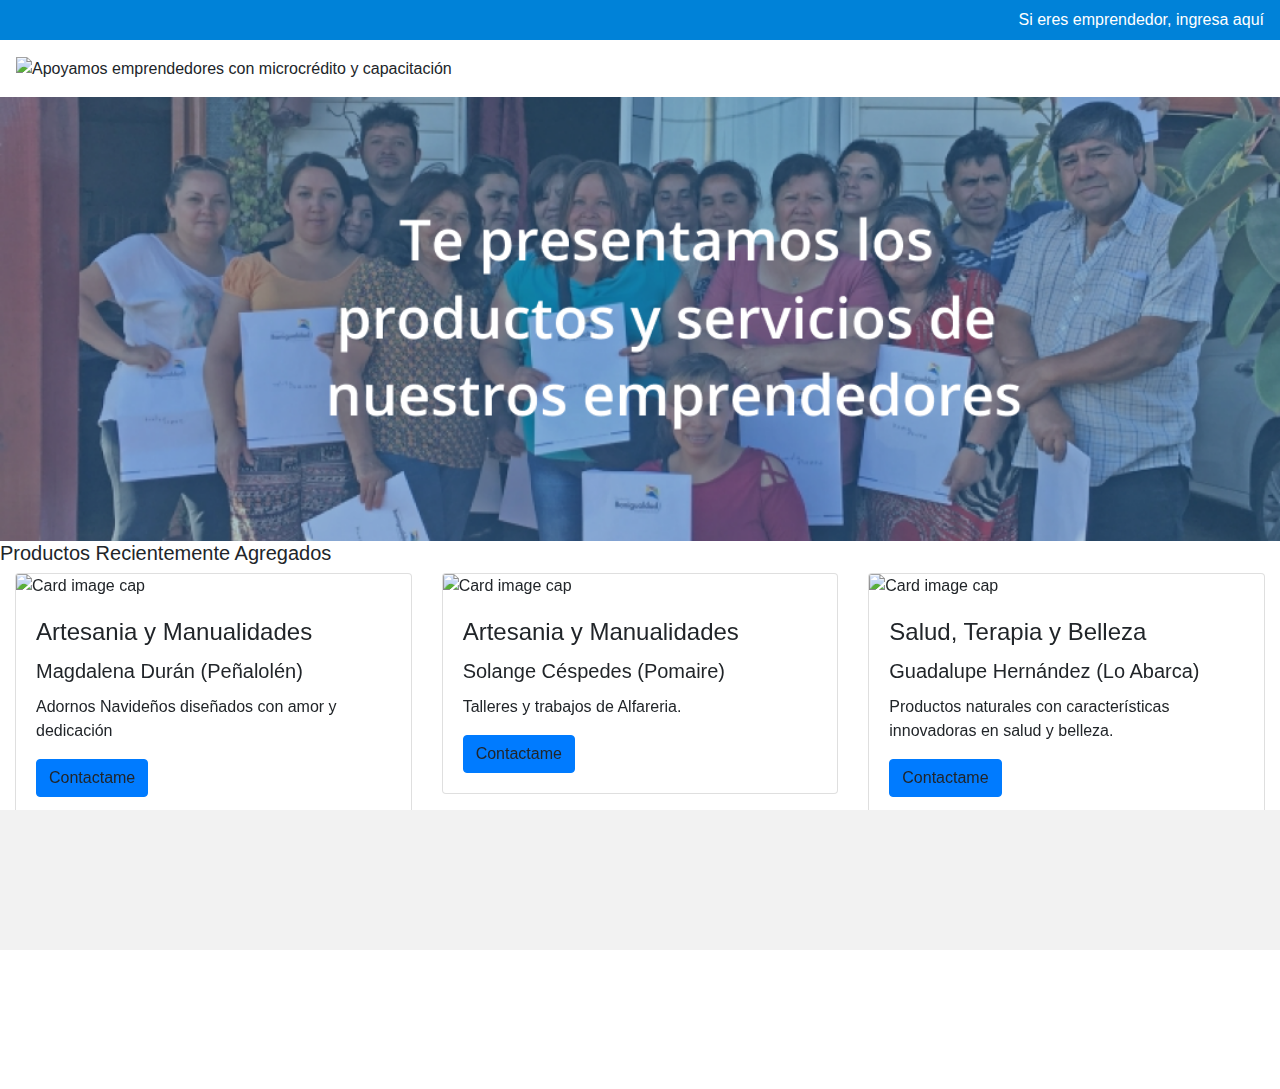
==== commit 9434d52a: "arreglando imagenes" ====
--- a/index.html
+++ b/index.html
@@ -42,7 +42,7 @@
                     alt="Apoyamos emprendedores con microcrédito y capacitación" src="https://www.banigualdad.cl/wp-content/uploads/2017/12/logo_web-01.png"></a>
 
         </div>
-        <img src="img/banner.png" alt="banner" class="imagecoverpage">
+        <img src="IMG/banner.png" alt="banner" class="imagecoverpage">
         <div>
 
         </div>
@@ -198,12 +198,12 @@
     <!--botones con tipo de productos-->
     <div class="btncategory">
 
-        <input id="service"  type="image" class="btn1" src="./img/servicios.png" alt="servicios"> </input>
-        <input id="therapy" type="image" img class="btn1"src="./img/terapiaybelleza.png" alt="terapia1"></input>
-        <input id = "food" type="image"  class="btn1" src="./img/comida.png" alt="comida"> </input>
-        <input id = "crafts" type="image" class="btn1"src="./img/manualidades.png" alt="manualidad"></input>
-        <input type="image" class="btn1"src="./img/obsequios.png" alt="obsequios2"></input>
-        <input type="image" class="btn1"src="./img/ropa.png" alt="ropa4"></input>
+        <input id="service"  type="image" class="btn1" src="./IMG/servicios.png" alt="servicios"> </input>
+        <input id="therapy" type="image" img class="btn1"src="./IMG/terapiaybelleza.png" alt="terapia1"></input>
+        <input id = "food" type="image"  class="btn1" src="./IMG/comida.png" alt="comida"> </input>
+        <input id = "crafts" type="image" class="btn1"src="./IMG/manualidades.png" alt="manualidad"></input>
+        <input type="image" class="btn1"src="./IMG/obsequios.png" alt="obsequios2"></input>
+        <input type="image" class="btn1"src="./IMG/ropa.png" alt="ropa4"></input>
         
        
     </div>
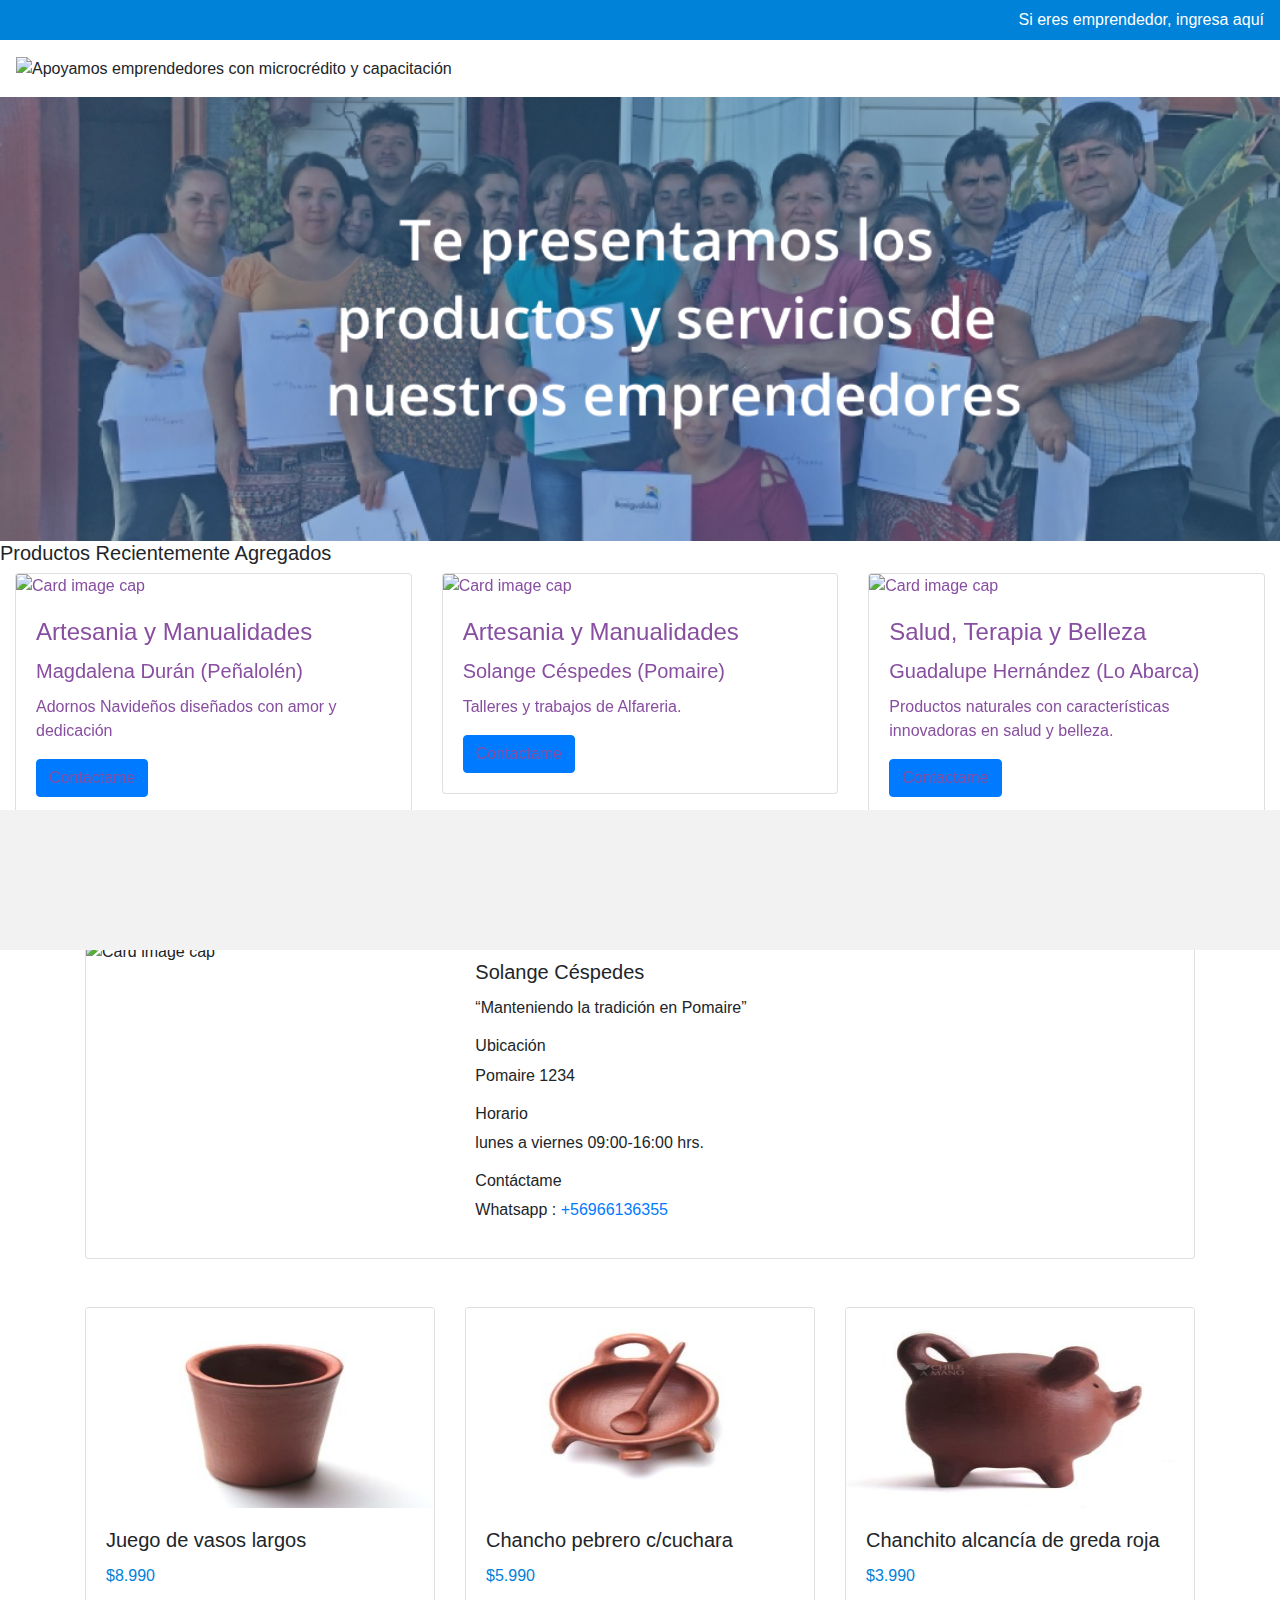
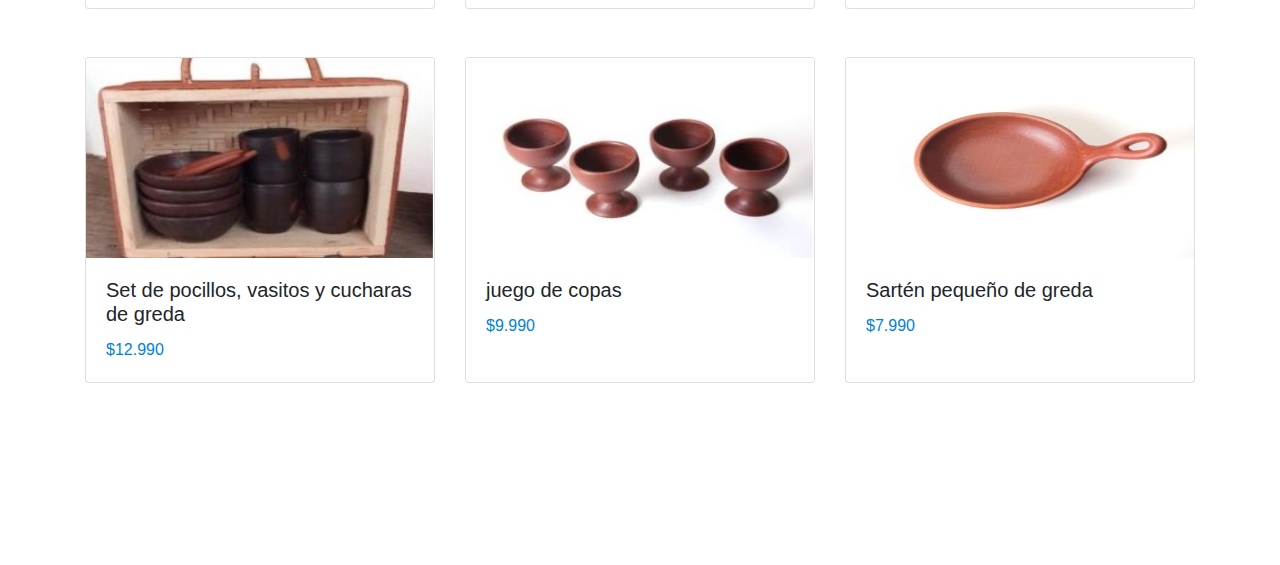
==== commit 55b7a348: "se agrega vitrina individual" ====
--- a/index.html
+++ b/index.html
@@ -258,7 +258,81 @@
 
     <!--timeline de publicaciones de emprendedores y fundación-->
   
+    <!-- sección vitrina de solange Céspedes -->
+  <section id="vitrinaEmprendedor" class="container perfilVitrina">
+
+        <div class="card mb-3 col-md-12">
+            <div class="row">
+            <img class="img-fluid col-md-4 px-0" src="https://i.ibb.co/vDkrwqq/solange-cspedes-categorias.jpg" alt="Card image cap">
+            <div class="card-body col-md-8">
+              <h5 class="card-title">Solange Céspedes</h5>
+              <p class="card-text">“Manteniendo la tradición en Pomaire”</p>
+              <h6>Ubicación</h6>
+              <p>
+                Pomaire 1234
+              </p>
+              <h6>Horario</h6>
+              <p>
+                lunes a viernes 09:00-16:00 hrs.
+              </p>
+              <h6>Contáctame</h6>
+              <p> Whatsapp : <a href="https://wa.me/56966136355" target="_blank">+56966136355</a></p>
+            </div>
+          </div>
+          </div>
+    
   
+      <!-- primera linea de productos -->
+      <div class="card-deck mt-5">
+        <div class="card">
+          <img src="./IMG/juego-de-vasos.jpg" class="card-img-top" alt="...">
+          <div class="card-body">
+            <h5 class="card-title">Juego de vasos largos</h5>
+            <p class="card-text azulBanigualdad">$8.990</p>
+          </div>
+        </div>
+        <div class="card">
+          <img src="./IMG/Chanchito-pebrero.jpg" class="card-img-top" alt="...">
+          <div class="card-body">
+            <h5 class="card-title">Chancho pebrero c/cuchara</h5>
+            <p class="card-text azulBanigualdad">$5.990</p>
+          </div>
+        </div>
+        <div class="card">
+          <img src="./IMG/chancho-greda.jpg" class="card-img-top" alt="...">
+          <div class="card-body">
+            <h5 class="card-title">Chanchito alcancía de greda roja</h5>
+            <p class="card-text azulBanigualdad">$3.990</p>
+          </div>
+        </div>
+      </div>
+  
+      <!-- segunda linea de productos -->
+      <div class="card-deck mt-5">
+        <div class="card">
+          <img src="./IMG/juego-greda.jpg" class="card-img-top" alt="...">
+          <div class="card-body">
+            <h5 class="card-title">Set de pocillos, vasitos y cucharas de greda</h5>
+            <p class="card-text azulBanigualdad">$12.990</p>
+          </div>
+        </div>
+        <div class="card">
+          <img src="./IMG/juego-copas.jpg" class="card-img-top" alt="...">
+          <div class="card-body">
+            <h5 class="card-title">juego de copas</h5>
+            <p class="card-text azulBanigualdad ">$9.990</p>
+          </div>
+        </div>
+        <div class="card">
+          <img src="./IMG/sarten-greda.jpg" class="card-img-top" alt="...">
+          <div class="card-body">
+            <h5 class="card-title">Sartén pequeño de greda</h5>
+            <p class="card-text azulBanigualdad">$7.990</p>
+          </div>
+        </div>
+      </div>
+    </section>
+    
     <section id="timeline" class="timeLine">
        
 
@@ -326,388 +400,423 @@
     <!--Vitrina de emprendedores y sus productos-->
 
     <section id="viewStore" class="showcase">
-
-    <div id="produc-list">
-        
-
-        <div id="serviceCategory">
-        <input id="btnhome1" type="image" src="./IMG/logo_banigualdad.png" class="img-responsive" alt="logo Banigualdad"> </input>
-            <!-- Card deck -->
-            <div class="card-deck">
-
-                <!-- Card -->
-                <div class="card mb-4">
-
-                    <!--Card image-->
-                    <div>
-                        <img class="card-img-top" src="https://www.banigualdad.cl/wp-content/uploads/bfi_thumb/alice-peailillo-nrdhmaquke088vcktum8vwrxzqmtpvykxa1p4478t4.jpg"
-                            alt="Card image cap">
-                        <a href="#!">
-                            <div class="mask rgba-white-slight"></div>
-                        </a>
-                    </div>
-
-                    <!--Card content-->
-                    <div class="card-body">
-
-                        <!--Title-->
-                        <h4 class="card-title">Servicios</h4>
-                        <h3 class="name">Alice Peñailillo</h3>
-                        <!--Text-->
-                        <p class="card-text">Alice, vive en San Antonio, es Ingeniero de profesión y realiza terapias
-                            complementarias, como el reiki</p>
-                        <!-- Provides extra visual weight and identifies the primary action in a set of buttons -->
-                        <button type="button" class="btn btn-light-blue btn-md">Contactame</button>
-
-                    </div>
-
-                </div>
-                <!-- Card -->
-
-                <!-- Card -->
-                <div class="card mb-4">
-
-                    <!--Card image-->
-                    <div class="view overlay">
-                        <img class="card-img-top" src="https://banqueteria-cocteleria.webnode.cl/_files/200000003-16d1717cb9/450/banqueteria-y-eventos-volterra-161711-MLC20619125700_032016-O.jpg"
-                            alt="Card image cap">
-                        <a href="#!">
-                            <div class="mask rgba-white-slight"></div>
-                        </a>
-                    </div>
-
-                    <!--Card content-->
-                    <div class="card-body">
-
-                        <!--Title-->
-                        <h4 class="card-title">Servicios</h4>
-                        <h3 class="name">Cristina Herrera</h3>
-                        <!--Text-->
-                        <p class="card-text">Cristina se dedica a prestar servicios de banqueteria en la zona sur del
-                            país</p>
-                        <!-- Provides extra visual weight and identifies the primary action in a set of buttons -->
-                        <button type="button" class="btn btn-light-blue btn-md">Contactame</button>
-
-                    </div>
-
-                </div>
-                <!-- Card -->
-
-                <!-- Card -->
-                <div class="card mb-4">
-
-                    <!--Card image-->
-                    <div class="view overlay">
-                        <img class="card-img-top" src="http://www.transportesexpress.cl/site/wp-content/uploads/2017/03/camion4.jpg"
-                            alt="Card image cap">
-                        <a href="#!">
-                            <div class="mask rgba-white-slight"></div>
-                        </a>
-                    </div>
-
-                    <!--Card content-->
-                    <div class="card-body">
-
-                        <!--Title-->
-                        <h4 class="card-title">Servicios</h4>
-                        <h3 class="name">Ramon Carnicer</h3>
-                        <!--Text-->
-                        <p class="card-text">Ramon se dedica a hacer fletes en la zona sur del país. Muy ordenado y
-                            responsable</p>
-                        <!-- Provides extra visual weight and identifies the primary action in a set of buttons -->
-                        <button type="button" class="btn btn-light-blue btn-md">Contactame</button>
-
-                    </div>
-
-                </div>
-                <!-- Card -->
-
-            </div>
-            <!-- Card deck -->
-        </div>
-        <!--Aquí termina categoria servicios-->
-
-        <div id="foodCategory">
-                <input id="btnhome2" type="image" src="./IMG/logo_banigualdad.png" class="img-responsive" alt="logo Banigualdad"> </input>
-            <!-- Card deck -->
-            <div class="card-deck">
-
-                <!-- Card -->
-                <div class="card mb-4">
-
-                    <!--Card image-->
-                    <div class="view overlay">
-                        <img class="card-img-top" src="https://mdbootstrap.com/img/Photos/Others/images/16.jpg" alt="Card image cap">
-                        <a href="#!">
-                            <div class="mask rgba-white-slight"></div>
-                        </a>
-                    </div>
-
-                    <!--Card content-->
-                    <div class="card-body">
-
-                        <!--Title-->
-                        <h4 class="card-title">Card title</h4>
-                        <h3 class="name"></h3>
-                        <!--Text-->
-                        <p class="card-text">Some quick example text to build on the card title and make up the bulk of
-                            the card's content.</p>
-                        <!-- Provides extra visual weight and identifies the primary action in a set of buttons -->
-                        <button type="button" class="btn btn-light-blue btn-md">Read more</button>
-
-                    </div>
-
-                </div>
-                <!-- Card -->
-
-                <!-- Card -->
-                <div class="card mb-4">
-
-                    <!--Card image-->
-                    <div class="view overlay">
-                        <img class="card-img-top" src="https://mdbootstrap.com/img/Photos/Others/images/14.jpg" alt="Card image cap">
-                        <a href="#!">
-                            <div class="mask rgba-white-slight"></div>
-                        </a>
-                    </div>
-
-                    <!--Card content-->
-                    <div class="card-body">
-
-                        <!--Title-->
-                        <h4 class="card-title">Card title</h4>
-                        <h3 class="name"></h3>
-                        <!--Text-->
-                        <p class="card-text">Some quick example text to build on the card title and make up the bulk of
-                            the card's content.</p>
-                        <!-- Provides extra visual weight and identifies the primary action in a set of buttons -->
-                        <button type="button" class="btn btn-light-blue btn-md">Read more</button>
-
-                    </div>
-
-                </div>
-                <!-- Card -->
-
-                <!-- Card -->
-                <div class="card mb-4">
-
-                    <!--Card image-->
-                    <div class="view overlay">
-                        <img class="card-img-top" src="https://mdbootstrap.com/img/Photos/Others/images/15.jpg" alt="Card image cap">
-                        <a href="#!">
-                            <div class="mask rgba-white-slight"></div>
-                        </a>
-                    </div>
-
-                    <!--Card content-->
-                    <div class="card-body">
-
-                        <!--Title-->
-                        <h4 class="card-title">Card title</h4>
-                        <h3 class="name"></h3>
-                        <!--Text-->
-                        <p class="card-text">Some quick example text to build on the card title and make up the bulk of
-                            the card's content.</p>
-                        <!-- Provides extra visual weight and identifies the primary action in a set of buttons -->
-                        <button type="button" class="btn btn-light-blue btn-md">Read more</button>
-
-                    </div>
-
-                </div>
-                <!-- Card -->
-
-            </div>
-            <!-- Card deck -->
-        </div>
-
-        <div id="handMade">
-                <input id="btnhome3" type="image" src="./IMG/logo_banigualdad.png" class="img-responsive" alt="logo Banigualdad"> </input>
-            <!-- Card deck -->
-            <div class="card-deck">
-
-                <!-- Card -->
-                <div class="card mb-4">
-
-                    <!--Card image-->
-                    <div class="view overlay">
-                        <img class="card-img-top" src="https://mdbootstrap.com/img/Photos/Others/images/16.jpg" alt="Card image cap">
-                        <a href="#!">
-                            <div class="mask rgba-white-slight"></div>
-                        </a>
-                    </div>
-
-                    <!--Card content-->
-                    <div class="card-body">
-
-                        <!--Title-->
-                        <h4 class="card-title">Card title</h4>
-                        <h3 class="name"></h3>
-                        <!--Text-->
-                        <p class="card-text">Some quick example text to build on the card title and make up the bulk of
-                            the card's content.</p>
-                        <!-- Provides extra visual weight and identifies the primary action in a set of buttons -->
-                        <button type="button" class="btn btn-light-blue btn-md">Read more</button>
-
-                    </div>
-
-                </div>
-                <!-- Card -->
-
-                <!-- Card -->
-                <div class="card mb-4">
-
-                    <!--Card image-->
-                    <div class="view overlay">
-                        <img class="card-img-top" src="https://mdbootstrap.com/img/Photos/Others/images/14.jpg" alt="Card image cap">
-                        <a href="#!">
-                            <div class="mask rgba-white-slight"></div>
-                        </a>
-                    </div>
-
-                    <!--Card content-->
-                    <div class="card-body">
-
-                        <!--Title-->
-                        <h4 class="card-title">Card title</h4>
-                        <h3 class="name"></h3>
-                        <!--Text-->
-                        <p class="card-text">Some quick example text to build on the card title and make up the bulk of
-                            the card's content.</p>
-                        <!-- Provides extra visual weight and identifies the primary action in a set of buttons -->
-                        <button type="button" class="btn btn-light-blue btn-md">Read more</button>
-
-                    </div>
-
-                </div>
-                <!-- Card -->
-
-                <!-- Card -->
-                <div class="card mb-4">
-
-                    <!--Card image-->
-                    <div class="view overlay">
-                        <img class="card-img-top" src="https://mdbootstrap.com/img/Photos/Others/images/15.jpg" alt="Card image cap">
-                        <a href="#!">
-                            <div class="mask rgba-white-slight"></div>
-                        </a>
-                    </div>
-
-                    <!--Card content-->
-                    <div class="card-body">
-
-                        <!--Title-->
-                        <h4 class="card-title">Card title</h4>
-                        <h3 class="name"></h3>
-                        <!--Text-->
-                        <p class="card-text">Some quick example text to build on the card title and make up the bulk of
-                            the card's content.</p>
-                        <!-- Provides extra visual weight and identifies the primary action in a set of buttons -->
-                        <button type="button" class="btn btn-light-blue btn-md">Read more</button>
-
-                    </div>
-
-                </div>
-                <!-- Card -->
-
-            </div>
-            <!-- Card deck -->
-        </div>
-
-        <div id="terapyAndBeauty">
-                <input id="btnhome4" type="image" src="./IMG/logo_banigualdad.png" class="img-responsive" alt="logo Banigualdad"> </input>
-            <!-- Card deck -->
-            <div class="card-deck">
-
-                <!-- Card -->
-                <div class="card mb-4">
-
-                    <!--Card image-->
-                    <div class="view overlay">
-                        <img class="card-img-top" src="https://mdbootstrap.com/img/Photos/Others/images/16.jpg" alt="Card image cap">
-                        <a href="#!">
-                            <div class="mask rgba-white-slight"></div>
-                        </a>
-                    </div>
-
-                    <!--Card content-->
-                    <div class="card-body">
-
-                        <!--Title-->
-                        <h4 class="card-title">Card title</h4>
-                        <h3 class="name"></h3>
-                        <!--Text-->
-                        <p class="card-text">Some quick example text to build on the card title and make up the bulk of
-                            the card's content.</p>
-                        <!-- Provides extra visual weight and identifies the primary action in a set of buttons -->
-                        <button type="button" class="btn btn-light-blue btn-md">Read more</button>
-
-                    </div>
-
-                </div>
-                <!-- Card -->
-
-                <!-- Card -->
-                <div class="card mb-4">
-
-                    <!--Card image-->
-                    <div class="view overlay">
-                        <img class="card-img-top" src="https://mdbootstrap.com/img/Photos/Others/images/14.jpg" alt="Card image cap">
-                        <a href="#!">
-                            <div class="mask rgba-white-slight"></div>
-                        </a>
-                    </div>
-
-                    <!--Card content-->
-                    <div class="card-body">
-
-                        <!--Title-->
-                        <h4 class="card-title">Card title</h4>
-                        <h3 class="name"></h3>
-                        <!--Text-->
-                        <p class="card-text">Some quick example text to build on the card title and make up the bulk of
-                            the card's content.</p>
-                        <!-- Provides extra visual weight and identifies the primary action in a set of buttons -->
-                        <button type="button" class="btn btn-light-blue btn-md">Read more</button>
-
-                    </div>
-
-                </div>
-                <!-- Card -->
-
-                <!-- Card -->
-                <div class="card mb-4">
-
-                    <!--Card image-->
-                    <div class="view overlay">
-                        <img class="card-img-top" src="https://mdbootstrap.com/img/Photos/Others/images/15.jpg" alt="Card image cap">
-                        <a href="#!">
-                            <div class="mask rgba-white-slight"></div>
-                        </a>
-                    </div>
-
-                    <!--Card content-->
-                    <div class="card-body">
-
-                        <!--Title-->
-                        <h4 class="card-title">Card title</h4>
-                        <h3 class="name"></h3>
-                        <!--Text-->
-                        <p class="card-text">Some quick example text to build on the card title and make up the bulk of
-                            the card's content.</p>
-                        <!-- Provides extra visual weight and identifies the primary action in a set of buttons -->
-                        <button type="button" class="btn btn-light-blue btn-md">Read more</button>
-
-                    </div>
-
-                </div>
-                <!-- Card -->
-
-            </div>
-            <!-- Card deck -->
-        </div>
-
-
-    </div>
+        <!--Select de categorias-->
+        <div class="container">
+                <div class="row">
+    
+                    
+                
+    
+                </div>
+            </div>
+    
+            
+            <!--Lista con productos-->
+            <div id="produc-list">
+    
+                <div id="handMade">
+
+                        <div id ="iconList" class="iconList">
+    
+                                <input id="crafts" type="image" class="icon col-xs-3 col-s-4" src="./IMG/manualidades.png" alt="handmadeIcon"></input>
+                                <input id="service" type="image" class="icon col-xs-3 col-s-4" src="../src/IMG/servicios.png" alt="serviceIcon"></input>
+                                <input id="food" type="image" class="icon col-xs-3 col-s-4" src="../src/IMG/comida.png" alt="foodIcon"></input>
+                                <input id="therapy" type="image" class="icon col-xs-3 col-s-4" src="../src/IMG/terapiaybelleza.png" alt="terapyIcon"></input>    
+                                                
+                        </div>
+
+                    <!-- Card deck -->
+                    <div class="card-deck">
+                            
+                        <!-- Card -->
+                        <div class="card mb-4">
+    
+                            <!--Card image-->
+                            <div class="view overlay">
+                                <img class="card-img-top" src="https://i.ibb.co/vDkrwqq/solange-cspedes-categorias.jpg"
+                                    alt="Card image cap">
+                                <a href="#!">
+                                    <div class="mask rgba-white-slight"></div>
+                                </a>
+                            </div>
+    
+                            <!--Card content-->
+                            <div class="card-body">
+    
+                                <!--Title-->
+                                <h4 class="card-title">Artesanias y manualidades</h4>
+                                <h5 class="name">Solange Céspedes (Pomaire)</h5>
+                                <!--Text-->
+                                <p class="card-text">Fabricación de piezas en greda, elaborados con dedicación, amor y mucha
+                                    creatividad. </p>
+                                <!-- Provides extra visual weight and identifies the primary action in a set of buttons -->
+                                <button id="seeProfile" type="button" class="btn btn-light-blue btn-md">Ver
+                                    productos</button>
+    
+                            </div>
+    
+                        </div>
+                        <!-- Card -->
+    
+                        <!-- Card -->
+                        <div class="card mb-4">
+    
+                            <!--Card image-->
+                            <div class="view overlay">
+                                <img class="card-img-top" src="https://i.ibb.co/9pMMW3k/bufandas.jpg" alt="Card image cap">
+                                <a href="#!">
+                                    <div class="mask rgba-white-slight"></div>
+                                </a>
+                            </div>
+    
+                            <!--Card content-->
+                            <div class="card-body">
+    
+                                <!--Title-->
+                                <h4 class="card-title">Artesanias y Manualidades</h4>
+                                <h5 class="name">Martha Villanueva (San Joaquin)</h5>
+                                <!--Text-->
+                                <p class="card-text">Venta de Pañuelos y Bufandas confecionadas a mano. Pedidos especiales
+                                </p>
+                                <!-- Provides extra visual weight and identifies the primary action in a set of buttons -->
+                                <button id="seeProfile" type="button" class="btn btn-light-blue btn-md">Ver
+                                    productos</button>
+    
+                            </div>
+    
+                        </div>
+                        <!-- Card -->
+    
+                        <!-- Card -->
+                        <div class="card mb-4">
+    
+                            <!--Card image-->
+                            <div class="view overlay">
+                                <img class="card-img-top" src="https://i.ibb.co/c6ZnMHG/bisuteria.jpg" alt="Card image cap">
+                                <a href="#!">
+                                    <div class="mask rgba-white-slight"></div>
+                                </a>
+                            </div>
+    
+                            <!--Card content-->
+                            <div class="card-body">
+    
+                                <!--Title-->
+                                <h4 class="card-title">Artesanias y Manualidades</h4>
+                                <h5 class="name">Maria Garcia (Puente Alto)</h5>
+                                <!--Text-->
+                                <p class="card-text">Venta de bisuteria, aros, collares, pulseras etc.. al detalle y por
+                                    mayor.</p>
+                                <!-- Provides extra visual weight and identifies the primary action in a set of buttons -->
+                                <button id="seeProfile" type="button" class="btn btn-light-blue btn-md">Ver
+                                    productos</button>
+    
+                            </div>
+    
+                        </div>
+                        <!-- Card -->
+    
+                    </div>
+                    <!-- Card deck -->
+                </div>
+    
+    
+                <div id="serviceCategory">
+                    <!-- Card deck -->
+                    <div class="card-deck">
+    
+                        <!-- Card -->
+                        <div class="card mb-4">
+    
+                            <!--Card image-->
+                            <div class="view overlay">
+                                <img class="card-img-top" src="https://i.ibb.co/n7xvkW8/images-terapi.jpg"
+                                    alt="Card image cap">
+                                <a href="#!">
+                                    <div class="mask rgba-white-slight"></div>
+                                </a>
+                            </div>
+    
+                            <!--Card content-->
+                            <div class="card-body">
+    
+                                <!--Title-->
+                                <h4 class="card-title">Servicios</h4>
+                                <h5 class="name">Alice Peñailillo (Macul)</h5>
+                                <!--Text-->
+                                <p class="card-text">Terapias complementarias, Reiki y otros</p>
+                                <!-- Provides extra visual weight and identifies the primary action in a set of buttons -->
+                                <button id="seeProfile" type="button" class="btn btn-light-blue btn-md">Ver
+                                    productos</button>
+    
+                            </div>
+    
+                        </div>
+                        <!-- Card -->
+    
+                        <!-- Card -->
+                        <div class="card mb-4">
+    
+                            <!--Card image-->
+                            <div class="view overlay">
+                                <img class="card-img-top" src="https://i.ibb.co/jZc8cVD/gasfiteria-1.jpg"
+                                    alt="Card image cap">
+                                <a href="#!">
+                                    <div class="mask rgba-white-slight"></div>
+                                </a>
+                            </div>
+    
+                            <!--Card content-->
+                            <div class="card-body">
+    
+                                <!--Title-->
+                                <h4 class="card-title">Servicios</h4>
+                                <h5 class="name">Roberto Aguirre (La Florida)</h5>
+                                <!--Text-->
+                                <p class="card-text">Servicios de Gasfiteria</p>
+                                <!-- Provides extra visual weight and identifies the primary action in a set of buttons -->
+                                <button id="seeProfile" type="button" class="btn btn-light-blue btn-md">Ver
+                                    productos</button>
+    
+                            </div>
+    
+                        </div>
+                        <!-- Card -->
+    
+                        <!-- Card -->
+                        <div class="card mb-4">
+    
+                            <!--Card image-->
+                            <div class="view overlay">
+                                <img class="card-img-top"
+                                    src="http://www.transportesexpress.cl/site/wp-content/uploads/2017/03/camion4.jpg"
+                                    alt="Card image cap">
+                                <a href="#!">
+                                    <div class="mask rgba-white-slight"></div>
+                                </a>
+                            </div>
+    
+                            <!--Card content-->
+                            <div class="card-body">
+    
+                                <!--Title-->
+                                <h4 class="card-title">Servicios</h4>
+                                <h5 class="name">Ramon Carnicer (Talca)</h5>
+                                <!--Text-->
+                                <p class="card-text">Ramon se dedica a hacer fletes en la zona sur del país. Muy ordenado y
+                                    responsable</p>
+                                <!-- Provides extra visual weight and identifies the primary action in a set of buttons -->
+                                <button id="seeProfile" type="button" class="btn btn-light-blue btn-md">Ver
+                                    productos</button>
+    
+                            </div>
+    
+                        </div>
+                        <!-- Card -->
+    
+                    </div>
+                    <!-- Card deck -->
+                </div>
+                <!--Aquí termina categoria servicios-->
+    
+                <div id="foodCategory">
+                    <!-- Card deck -->
+                    <div class="card-deck">
+    
+                        <!-- Card -->
+                        <div class="card mb-4">
+    
+                            <!--Card image-->
+                            <div class="view overlay">
+                                <img class="card-img-top" src="https://i.ibb.co/tmJ3Bd7/Catering.jpg" alt="Card image cap">
+                                <a href="#!">
+                                    <div class="mask rgba-white-slight"></div>
+                                </a>
+                            </div>
+    
+                            <!--Card content-->
+                            <div class="card-body">
+    
+                                <!--Title-->
+                                <h4 class="card-title">Comida</h4>
+                                <h5 class="name">Cristina Oviedo (Puerto Varas)</h5>
+                                <!--Text-->
+                                <p class="card-text">Cristina se dedica a prestar servicios de banqueteria en la zona sur
+                                    del país.</p>
+                                <!-- Provides extra visual weight and identifies the primary action in a set of buttons -->
+                                <button id="seeProfile" type="button" class="btn btn-light-blue btn-md">Ver
+                                    productos</button>
+    
+                            </div>
+    
+                        </div>
+                        <!-- Card -->
+    
+                        <!-- Card -->
+                        <div class="card mb-4">
+    
+                            <!--Card image-->
+                            <div class="view overlay">
+                                <img class="card-img-top" src="https://i.ibb.co/7xDKDQD/blt-bowl-POST-10.jpg"
+                                    alt="Card image cap">
+                                <a href="#!">
+                                    <div class="mask rgba-white-slight"></div>
+                                </a>
+                            </div>
+    
+                            <!--Card content-->
+                            <div class="card-body">
+    
+                                <!--Title-->
+                                <h4 class="card-title">Comida</h4>
+                                <h5 class="name">Alfredo Elgueta (Quinta Normal)</h5>
+                                <!--Text-->
+                                <p class="card-text">Producción y venta de almuerzos, Repartos en Santiago</p>
+                                <!-- Provides extra visual weight and identifies the primary action in a set of buttons -->
+                                <button id="seeProfile" type="button" class="btn btn-light-blue btn-md">Ver
+                                    productos</button>
+    
+                            </div>
+    
+                        </div>
+                        <!-- Card -->
+    
+                        <!-- Card -->
+                        <div class="card mb-4">
+    
+                            <!--Card image-->
+                            <div class="view overlay">
+                                <img class="card-img-top" src="https://i.ibb.co/LZ17ZjG/panaderia.jpg" alt="Card image cap">
+                                <a href="#!">
+                                    <div class="mask rgba-white-slight"></div>
+                                </a>
+                            </div>
+    
+    
+                            <!--Card content-->
+                            <div class="card-body">
+    
+                                <!--Title-->
+                                <h4 class="card-title">Comida</h4>
+                                <h5 class="name">Sandra Oviedo (Los Angeles)</h5>
+                                <!--Text-->
+                                <p class="card-text">Panaderia y pasteleria, gran variedad de productos y ventas por mayor
+                                </p>
+                                <!-- Provides extra visual weight and identifies the primary action in a set of buttons -->
+                                <button id="seeProfile" type="button" class="btn btn-light-blue btn-md">Ver
+                                    productos</button>
+    
+    
+    
+                            </div>
+    
+                        </div>
+                        <!-- Card -->
+    
+                    </div>
+                    <!-- Card deck -->
+                </div>
+    
+    
+                <div id="terapyAndBeauty">
+                    <!-- Card deck -->
+                    <div class="card-deck">
+    
+                        <!-- Card -->
+                        <div class="card mb-4">
+    
+                            <!--Card image-->
+                            <div class="view overlay">
+                                <img class="card-img-top" src="https://i.ibb.co/K5N0hjz/productos-nat.jpg"
+                                    alt="Card image cap">
+                                <a href="#!">
+                                    <div class="mask rgba-white-slight"></div>
+                                </a>
+                            </div>
+    
+                            <!--Card content-->
+                            <div class="card-body">
+    
+                                <!--Title-->
+                                <h4 class="card-title">Terapia y Belleza</h4>
+                                <h5 class="name">Natalia Garrido (Valparaiso)</h5>
+                                <!--Text-->
+                                <p class="card-text">Productos naturales de belleza, hechos con hierbas y escensias.</p>
+                                <!-- Provides extra visual weight and identifies the primary action in a set of buttons -->
+                                <button id="seeProfile" type="button" class="btn btn-light-blue btn-md">Ver
+                                    productos</button>
+    
+                            </div>
+    
+                        </div>
+                        <!-- Card -->
+    
+                        <!-- Card -->
+                        <div class="card mb-4">
+    
+                            <!--Card image-->
+                            <div class="view overlay">
+                                <img class="card-img-top"
+                                    src="https://i.ibb.co/p2jCFVt/mascarilla-productos-de-belleza-naturales.png"
+                                    alt="Card image cap">
+                                <a href="#!">
+                                    <div class="mask rgba-white-slight"></div>
+                                </a>
+                            </div>
+    
+                            <!--Card content-->
+                            <div class="card-body">
+    
+                                <!--Title-->
+                                <h4 class="card-title">Terapia y Belleza</h4>
+                                <h5 class="name">Alicia Bravo (San Bernardo)</h5>
+                                <!--Text-->
+                                <p class="card-text">Alicia realiza masajes faciales con productos naturales.</p>
+                                <!-- Provides extra visual weight and identifies the primary action in a set of buttons -->
+                                <button id="seeProfile" type="button" class="btn btn-light-blue btn-md">Ver
+                                    productos</button>
+    
+                            </div>
+    
+                        </div>
+                        <!-- Card -->
+    
+                        <!-- Card -->
+                        <div class="card mb-4">
+    
+                            <!--Card image-->
+                            <div class="view overlay">
+                                <img class="card-img-top" src="https://i.ibb.co/WvrDvpM/frasco-para-flores-de-bach.jpg"
+                                    alt="Card image cap">
+                                <a href="#!">
+                                    <div class="mask rgba-white-slight"></div>
+                                </a>
+                            </div>
+    
+                            <!--Card content-->
+                            <div class="card-body">
+    
+                                <!--Title-->
+                                <h4 class="card-title">Terapia y Belleza</h4>
+                                <h5 class="name">Victor Sagredo (Iquique)</h5>
+                                <!--Text-->
+                                <p class="card-text">Terapias con flores de Bach.</p>
+                                <!-- Provides extra visual weight and identifies the primary action in a set of buttons -->
+                                <button id="seeProfile" type="button" class="btn btn-light-blue btn-md">Ver
+                                    productos</button>
+    
+                            </div>
+    
+                        </div>
+                        <!-- Card -->
+    
+                    </div>
+                    <!-- Card deck -->
+                </div>
+    
+    
+            </div>
+            <!--HASTA ACA SE AGREGA-->
 
     </section>
 
--- a/css/style.css
+++ b/css/style.css
@@ -1,7 +1,4 @@
 /* estilos del login */
-html{
-    margin:0
-}
 .container {
     justify-content: center;
 }
@@ -254,9 +251,12 @@
   }
   .icons-footer a:focus,
   .icons-footer a:hover{
-    color: #2483c2;
-  }
-
+    color: #884EA0;
+  }
+
+  .active{
+    color: #884EA0;
+  }
 
   .boxicon_nav{
       display: flex;
@@ -321,8 +321,8 @@
 
 .card-one{
   position: relative;
-  width: 90%;
-  margin: 5%;
+  width: 80%;
+  margin: 10%;
   background: #fff;
   box-shadow: 0 0 60px 2px rgba(0,0,0,.10);
 
@@ -502,12 +502,12 @@
     .box-header{
         width: 100%;
         height: 80px;
-        background-color: #dee9f4;
+        background-color: #8ac53f80;
     }
     .name-post {
       margin-left: 100px;
       font-size: 26px;
-      color: #666;
+      color: #fff;
       padding-top: 15px;
     }
 
@@ -524,9 +524,12 @@
   }  
        .avatar_post{
         position: absolute;
-        
-        width: 80px;
-        height: 80px;
+        left: 5%;
+        top: -7px;
+        margin-left: -54px;
+        z-index: 5;
+        width: 100px;
+        height: 100px;
         border-radius: 50%;
         overflow: hidden;
         background: #c8c;
@@ -541,7 +544,7 @@
           -ms-transform: translate(-50%, -50%);
           -o-transform: translate(-50%, -50%);
           transform: translate(-50%, -50%);
-          width: 80px;
+          width: 100px;
           height: auto;
         }  
        .box-content{
@@ -610,8 +613,7 @@
 .contenidopost{
     width: 70%;
     float:left;
-    padding-left: 20px;
-    padding-top: 20px;
+    padding: 20px;
 
 
 
@@ -643,3 +645,33 @@
 
 .left
 {float: left;}
+
+
+#produc-list{
+    padding: 1rem;
+}
+#iconList{
+    float:right;
+    margin-top: 1.5rem;
+}
+.iconList{
+    justify-content: center;
+    margin: 0 auto;
+    max-width: 100%;
+}
+
+/* estilos vitrina individual */
+.perfilVitrina{
+    background-color: #ffffff;
+}
+
+.divDatos{
+    border-radius:4px!important;
+    margin-top: 10px;
+    border: 1px solid#e5e5e5;
+}
+.azulBanigualdad{
+    color:#0082d8; 
+}
+
+/* termino estilo vitrina individual */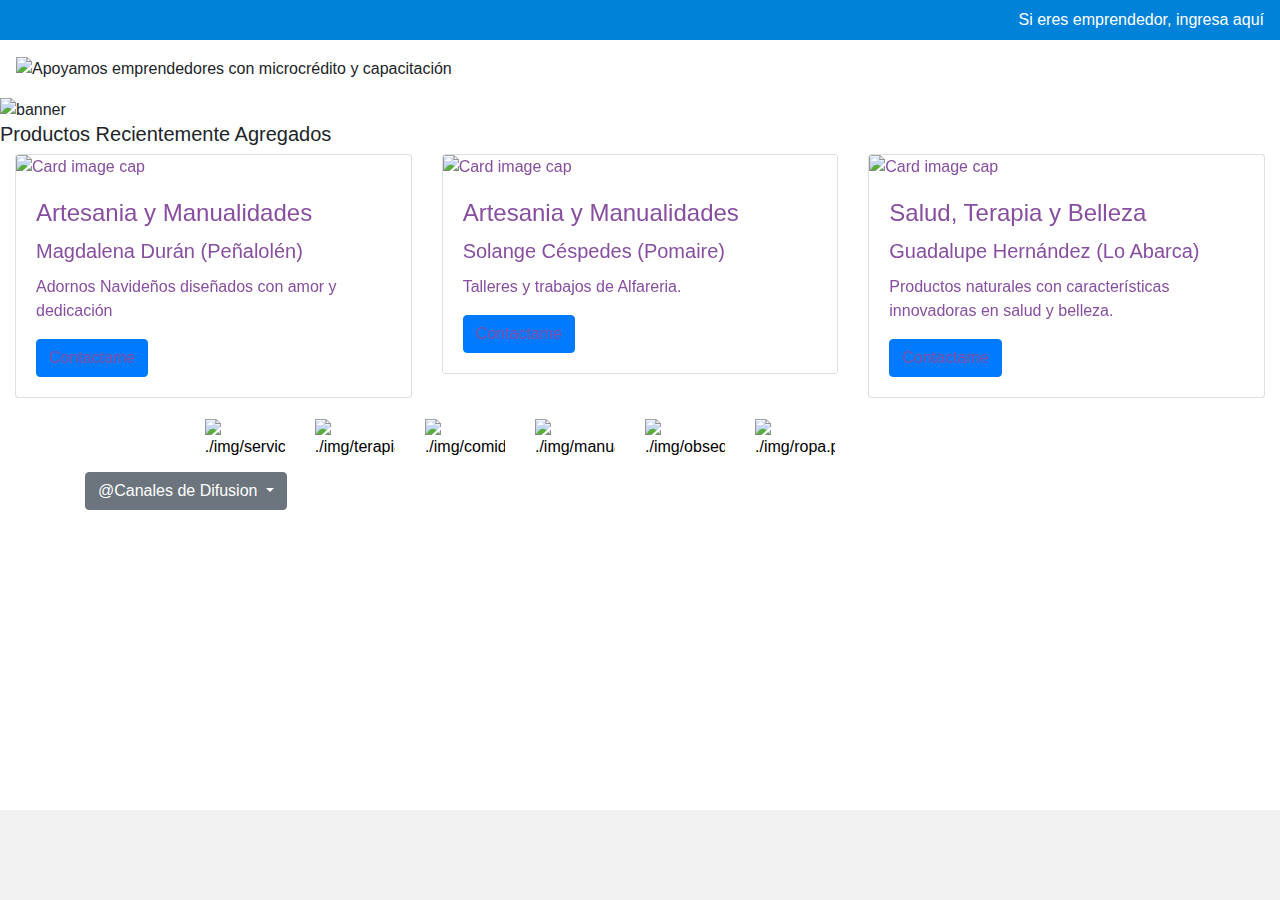
==== commit 7b282b4d: "agregando cmabios para pull" ====
--- a/index.html
+++ b/index.html
@@ -1,6 +1,3 @@
-
-
-
 <!DOCTYPE html>
 <html lang="en">
 
@@ -42,7 +39,7 @@
                     alt="Apoyamos emprendedores con microcrédito y capacitación" src="https://www.banigualdad.cl/wp-content/uploads/2017/12/logo_web-01.png"></a>
 
         </div>
-        <img src="IMG/banner.png" alt="banner" class="imagecoverpage">
+        <img src="img/banner.png" alt="banner" class="imagecoverpage">
         <div>
 
         </div>
@@ -198,12 +195,12 @@
     <!--botones con tipo de productos-->
     <div class="btncategory">
 
-        <input id="service"  type="image" class="btn1" src="./IMG/servicios.png" alt="servicios"> </input>
-        <input id="therapy" type="image" img class="btn1"src="./IMG/terapiaybelleza.png" alt="terapia1"></input>
-        <input id = "food" type="image"  class="btn1" src="./IMG/comida.png" alt="comida"> </input>
-        <input id = "crafts" type="image" class="btn1"src="./IMG/manualidades.png" alt="manualidad"></input>
-        <input type="image" class="btn1"src="./IMG/obsequios.png" alt="obsequios2"></input>
-        <input type="image" class="btn1"src="./IMG/ropa.png" alt="ropa4"></input>
+        <input id="service"  type="image" class="btn1" src="./img/servicios.png" alt="./img/servicios.png"> </input>
+        <input id="therapy" type="image" img class="btn1"src="./img/terapiaybelleza.png" alt="./img/terapiaybelleza.png"></input>
+        <input id = "food" type="image"  class="btn1" src="./img/comida.png" alt="./img/comida.png"> </input>
+        <input id = "crafts" type="image" class="btn1"src="./img/manualidades.png" alt="./img/manualidades.png"></input>
+        <input type="image" class="btn1"src="./img/obsequios.png" alt="./img/obsequios.png"></input>
+        <input type="image" class="btn1"src="./img/ropa.png" alt="./img/ropa.png"></input>
         
        
     </div>
@@ -258,88 +255,29 @@
 
     <!--timeline de publicaciones de emprendedores y fundación-->
   
-    <!-- sección vitrina de solange Céspedes -->
-  <section id="vitrinaEmprendedor" class="container perfilVitrina">
-
-        <div class="card mb-3 col-md-12">
-            <div class="row">
-            <img class="img-fluid col-md-4 px-0" src="https://i.ibb.co/vDkrwqq/solange-cspedes-categorias.jpg" alt="Card image cap">
-            <div class="card-body col-md-8">
-              <h5 class="card-title">Solange Céspedes</h5>
-              <p class="card-text">“Manteniendo la tradición en Pomaire”</p>
-              <h6>Ubicación</h6>
-              <p>
-                Pomaire 1234
-              </p>
-              <h6>Horario</h6>
-              <p>
-                lunes a viernes 09:00-16:00 hrs.
-              </p>
-              <h6>Contáctame</h6>
-              <p> Whatsapp : <a href="https://wa.me/56966136355" target="_blank">+56966136355</a></p>
-            </div>
-          </div>
-          </div>
-    
   
-      <!-- primera linea de productos -->
-      <div class="card-deck mt-5">
-        <div class="card">
-          <img src="./IMG/juego-de-vasos.jpg" class="card-img-top" alt="...">
-          <div class="card-body">
-            <h5 class="card-title">Juego de vasos largos</h5>
-            <p class="card-text azulBanigualdad">$8.990</p>
-          </div>
-        </div>
-        <div class="card">
-          <img src="./IMG/Chanchito-pebrero.jpg" class="card-img-top" alt="...">
-          <div class="card-body">
-            <h5 class="card-title">Chancho pebrero c/cuchara</h5>
-            <p class="card-text azulBanigualdad">$5.990</p>
-          </div>
-        </div>
-        <div class="card">
-          <img src="./IMG/chancho-greda.jpg" class="card-img-top" alt="...">
-          <div class="card-body">
-            <h5 class="card-title">Chanchito alcancía de greda roja</h5>
-            <p class="card-text azulBanigualdad">$3.990</p>
-          </div>
-        </div>
-      </div>
-  
-      <!-- segunda linea de productos -->
-      <div class="card-deck mt-5">
-        <div class="card">
-          <img src="./IMG/juego-greda.jpg" class="card-img-top" alt="...">
-          <div class="card-body">
-            <h5 class="card-title">Set de pocillos, vasitos y cucharas de greda</h5>
-            <p class="card-text azulBanigualdad">$12.990</p>
-          </div>
-        </div>
-        <div class="card">
-          <img src="./IMG/juego-copas.jpg" class="card-img-top" alt="...">
-          <div class="card-body">
-            <h5 class="card-title">juego de copas</h5>
-            <p class="card-text azulBanigualdad ">$9.990</p>
-          </div>
-        </div>
-        <div class="card">
-          <img src="./IMG/sarten-greda.jpg" class="card-img-top" alt="...">
-          <div class="card-body">
-            <h5 class="card-title">Sartén pequeño de greda</h5>
-            <p class="card-text azulBanigualdad">$7.990</p>
-          </div>
-        </div>
-      </div>
-    </section>
-    
     <section id="timeline" class="timeLine">
-       
-
-              
+         <!--dropdow de canales de difusion-->
+            <div class="container">
+                    <div class="row justify-content-md-left">
+                    <div class="dropdown col-md-auto">
+                    <button class="btn btn-secondary dropdown-toggle" type="button" id="dropdownMenu2" data-toggle="dropdown" aria-haspopup="true" aria-expanded="false">
+                    @Canales de Difusion
+                    </button>
+                    <div class="dropdown-menu" aria-labelledby="dropdownMenu2">
+                    <button class="dropdown-item" type="button">@Banigualdad</button>
+                    <button class="dropdown-item" type="button">@Zona Norte</button>
+                    <button class="dropdown-item" type="button">@Zona Central</button>
+                    <button class="dropdown-item" type="button">@Zona Sur</button>
+                    </div>
+                    </div>
+                    
+                    </div></div>
+
+           <!--fin dropdown-->    
          <section id="index_page">
            <div class="container">
-              <div class="row">
+              <div class="row justify-content-md-center">
            <!-- comentar y publicar -->  
                 <div id="root">
                 <div id="newcoments"><div id="comentPost"></div></div>    
@@ -400,423 +338,388 @@
     <!--Vitrina de emprendedores y sus productos-->
 
     <section id="viewStore" class="showcase">
-        <!--Select de categorias-->
-        <div class="container">
-                <div class="row">
-    
-                    
-                
-    
-                </div>
-            </div>
-    
-            
-            <!--Lista con productos-->
-            <div id="produc-list">
-    
-                <div id="handMade">
-
-                        <div id ="iconList" class="iconList">
-    
-                                <input id="crafts" type="image" class="icon col-xs-3 col-s-4" src="./IMG/manualidades.png" alt="handmadeIcon"></input>
-                                <input id="service" type="image" class="icon col-xs-3 col-s-4" src="../src/IMG/servicios.png" alt="serviceIcon"></input>
-                                <input id="food" type="image" class="icon col-xs-3 col-s-4" src="../src/IMG/comida.png" alt="foodIcon"></input>
-                                <input id="therapy" type="image" class="icon col-xs-3 col-s-4" src="../src/IMG/terapiaybelleza.png" alt="terapyIcon"></input>    
-                                                
-                        </div>
-
-                    <!-- Card deck -->
-                    <div class="card-deck">
-                            
-                        <!-- Card -->
-                        <div class="card mb-4">
-    
-                            <!--Card image-->
-                            <div class="view overlay">
-                                <img class="card-img-top" src="https://i.ibb.co/vDkrwqq/solange-cspedes-categorias.jpg"
-                                    alt="Card image cap">
-                                <a href="#!">
-                                    <div class="mask rgba-white-slight"></div>
-                                </a>
-                            </div>
-    
-                            <!--Card content-->
-                            <div class="card-body">
-    
-                                <!--Title-->
-                                <h4 class="card-title">Artesanias y manualidades</h4>
-                                <h5 class="name">Solange Céspedes (Pomaire)</h5>
-                                <!--Text-->
-                                <p class="card-text">Fabricación de piezas en greda, elaborados con dedicación, amor y mucha
-                                    creatividad. </p>
-                                <!-- Provides extra visual weight and identifies the primary action in a set of buttons -->
-                                <button id="seeProfile" type="button" class="btn btn-light-blue btn-md">Ver
-                                    productos</button>
-    
-                            </div>
-    
-                        </div>
-                        <!-- Card -->
-    
-                        <!-- Card -->
-                        <div class="card mb-4">
-    
-                            <!--Card image-->
-                            <div class="view overlay">
-                                <img class="card-img-top" src="https://i.ibb.co/9pMMW3k/bufandas.jpg" alt="Card image cap">
-                                <a href="#!">
-                                    <div class="mask rgba-white-slight"></div>
-                                </a>
-                            </div>
-    
-                            <!--Card content-->
-                            <div class="card-body">
-    
-                                <!--Title-->
-                                <h4 class="card-title">Artesanias y Manualidades</h4>
-                                <h5 class="name">Martha Villanueva (San Joaquin)</h5>
-                                <!--Text-->
-                                <p class="card-text">Venta de Pañuelos y Bufandas confecionadas a mano. Pedidos especiales
-                                </p>
-                                <!-- Provides extra visual weight and identifies the primary action in a set of buttons -->
-                                <button id="seeProfile" type="button" class="btn btn-light-blue btn-md">Ver
-                                    productos</button>
-    
-                            </div>
-    
-                        </div>
-                        <!-- Card -->
-    
-                        <!-- Card -->
-                        <div class="card mb-4">
-    
-                            <!--Card image-->
-                            <div class="view overlay">
-                                <img class="card-img-top" src="https://i.ibb.co/c6ZnMHG/bisuteria.jpg" alt="Card image cap">
-                                <a href="#!">
-                                    <div class="mask rgba-white-slight"></div>
-                                </a>
-                            </div>
-    
-                            <!--Card content-->
-                            <div class="card-body">
-    
-                                <!--Title-->
-                                <h4 class="card-title">Artesanias y Manualidades</h4>
-                                <h5 class="name">Maria Garcia (Puente Alto)</h5>
-                                <!--Text-->
-                                <p class="card-text">Venta de bisuteria, aros, collares, pulseras etc.. al detalle y por
-                                    mayor.</p>
-                                <!-- Provides extra visual weight and identifies the primary action in a set of buttons -->
-                                <button id="seeProfile" type="button" class="btn btn-light-blue btn-md">Ver
-                                    productos</button>
-    
-                            </div>
-    
-                        </div>
-                        <!-- Card -->
-    
-                    </div>
-                    <!-- Card deck -->
-                </div>
-    
-    
-                <div id="serviceCategory">
-                    <!-- Card deck -->
-                    <div class="card-deck">
-    
-                        <!-- Card -->
-                        <div class="card mb-4">
-    
-                            <!--Card image-->
-                            <div class="view overlay">
-                                <img class="card-img-top" src="https://i.ibb.co/n7xvkW8/images-terapi.jpg"
-                                    alt="Card image cap">
-                                <a href="#!">
-                                    <div class="mask rgba-white-slight"></div>
-                                </a>
-                            </div>
-    
-                            <!--Card content-->
-                            <div class="card-body">
-    
-                                <!--Title-->
-                                <h4 class="card-title">Servicios</h4>
-                                <h5 class="name">Alice Peñailillo (Macul)</h5>
-                                <!--Text-->
-                                <p class="card-text">Terapias complementarias, Reiki y otros</p>
-                                <!-- Provides extra visual weight and identifies the primary action in a set of buttons -->
-                                <button id="seeProfile" type="button" class="btn btn-light-blue btn-md">Ver
-                                    productos</button>
-    
-                            </div>
-    
-                        </div>
-                        <!-- Card -->
-    
-                        <!-- Card -->
-                        <div class="card mb-4">
-    
-                            <!--Card image-->
-                            <div class="view overlay">
-                                <img class="card-img-top" src="https://i.ibb.co/jZc8cVD/gasfiteria-1.jpg"
-                                    alt="Card image cap">
-                                <a href="#!">
-                                    <div class="mask rgba-white-slight"></div>
-                                </a>
-                            </div>
-    
-                            <!--Card content-->
-                            <div class="card-body">
-    
-                                <!--Title-->
-                                <h4 class="card-title">Servicios</h4>
-                                <h5 class="name">Roberto Aguirre (La Florida)</h5>
-                                <!--Text-->
-                                <p class="card-text">Servicios de Gasfiteria</p>
-                                <!-- Provides extra visual weight and identifies the primary action in a set of buttons -->
-                                <button id="seeProfile" type="button" class="btn btn-light-blue btn-md">Ver
-                                    productos</button>
-    
-                            </div>
-    
-                        </div>
-                        <!-- Card -->
-    
-                        <!-- Card -->
-                        <div class="card mb-4">
-    
-                            <!--Card image-->
-                            <div class="view overlay">
-                                <img class="card-img-top"
-                                    src="http://www.transportesexpress.cl/site/wp-content/uploads/2017/03/camion4.jpg"
-                                    alt="Card image cap">
-                                <a href="#!">
-                                    <div class="mask rgba-white-slight"></div>
-                                </a>
-                            </div>
-    
-                            <!--Card content-->
-                            <div class="card-body">
-    
-                                <!--Title-->
-                                <h4 class="card-title">Servicios</h4>
-                                <h5 class="name">Ramon Carnicer (Talca)</h5>
-                                <!--Text-->
-                                <p class="card-text">Ramon se dedica a hacer fletes en la zona sur del país. Muy ordenado y
-                                    responsable</p>
-                                <!-- Provides extra visual weight and identifies the primary action in a set of buttons -->
-                                <button id="seeProfile" type="button" class="btn btn-light-blue btn-md">Ver
-                                    productos</button>
-    
-                            </div>
-    
-                        </div>
-                        <!-- Card -->
-    
-                    </div>
-                    <!-- Card deck -->
-                </div>
-                <!--Aquí termina categoria servicios-->
-    
-                <div id="foodCategory">
-                    <!-- Card deck -->
-                    <div class="card-deck">
-    
-                        <!-- Card -->
-                        <div class="card mb-4">
-    
-                            <!--Card image-->
-                            <div class="view overlay">
-                                <img class="card-img-top" src="https://i.ibb.co/tmJ3Bd7/Catering.jpg" alt="Card image cap">
-                                <a href="#!">
-                                    <div class="mask rgba-white-slight"></div>
-                                </a>
-                            </div>
-    
-                            <!--Card content-->
-                            <div class="card-body">
-    
-                                <!--Title-->
-                                <h4 class="card-title">Comida</h4>
-                                <h5 class="name">Cristina Oviedo (Puerto Varas)</h5>
-                                <!--Text-->
-                                <p class="card-text">Cristina se dedica a prestar servicios de banqueteria en la zona sur
-                                    del país.</p>
-                                <!-- Provides extra visual weight and identifies the primary action in a set of buttons -->
-                                <button id="seeProfile" type="button" class="btn btn-light-blue btn-md">Ver
-                                    productos</button>
-    
-                            </div>
-    
-                        </div>
-                        <!-- Card -->
-    
-                        <!-- Card -->
-                        <div class="card mb-4">
-    
-                            <!--Card image-->
-                            <div class="view overlay">
-                                <img class="card-img-top" src="https://i.ibb.co/7xDKDQD/blt-bowl-POST-10.jpg"
-                                    alt="Card image cap">
-                                <a href="#!">
-                                    <div class="mask rgba-white-slight"></div>
-                                </a>
-                            </div>
-    
-                            <!--Card content-->
-                            <div class="card-body">
-    
-                                <!--Title-->
-                                <h4 class="card-title">Comida</h4>
-                                <h5 class="name">Alfredo Elgueta (Quinta Normal)</h5>
-                                <!--Text-->
-                                <p class="card-text">Producción y venta de almuerzos, Repartos en Santiago</p>
-                                <!-- Provides extra visual weight and identifies the primary action in a set of buttons -->
-                                <button id="seeProfile" type="button" class="btn btn-light-blue btn-md">Ver
-                                    productos</button>
-    
-                            </div>
-    
-                        </div>
-                        <!-- Card -->
-    
-                        <!-- Card -->
-                        <div class="card mb-4">
-    
-                            <!--Card image-->
-                            <div class="view overlay">
-                                <img class="card-img-top" src="https://i.ibb.co/LZ17ZjG/panaderia.jpg" alt="Card image cap">
-                                <a href="#!">
-                                    <div class="mask rgba-white-slight"></div>
-                                </a>
-                            </div>
-    
-    
-                            <!--Card content-->
-                            <div class="card-body">
-    
-                                <!--Title-->
-                                <h4 class="card-title">Comida</h4>
-                                <h5 class="name">Sandra Oviedo (Los Angeles)</h5>
-                                <!--Text-->
-                                <p class="card-text">Panaderia y pasteleria, gran variedad de productos y ventas por mayor
-                                </p>
-                                <!-- Provides extra visual weight and identifies the primary action in a set of buttons -->
-                                <button id="seeProfile" type="button" class="btn btn-light-blue btn-md">Ver
-                                    productos</button>
-    
-    
-    
-                            </div>
-    
-                        </div>
-                        <!-- Card -->
-    
-                    </div>
-                    <!-- Card deck -->
-                </div>
-    
-    
-                <div id="terapyAndBeauty">
-                    <!-- Card deck -->
-                    <div class="card-deck">
-    
-                        <!-- Card -->
-                        <div class="card mb-4">
-    
-                            <!--Card image-->
-                            <div class="view overlay">
-                                <img class="card-img-top" src="https://i.ibb.co/K5N0hjz/productos-nat.jpg"
-                                    alt="Card image cap">
-                                <a href="#!">
-                                    <div class="mask rgba-white-slight"></div>
-                                </a>
-                            </div>
-    
-                            <!--Card content-->
-                            <div class="card-body">
-    
-                                <!--Title-->
-                                <h4 class="card-title">Terapia y Belleza</h4>
-                                <h5 class="name">Natalia Garrido (Valparaiso)</h5>
-                                <!--Text-->
-                                <p class="card-text">Productos naturales de belleza, hechos con hierbas y escensias.</p>
-                                <!-- Provides extra visual weight and identifies the primary action in a set of buttons -->
-                                <button id="seeProfile" type="button" class="btn btn-light-blue btn-md">Ver
-                                    productos</button>
-    
-                            </div>
-    
-                        </div>
-                        <!-- Card -->
-    
-                        <!-- Card -->
-                        <div class="card mb-4">
-    
-                            <!--Card image-->
-                            <div class="view overlay">
-                                <img class="card-img-top"
-                                    src="https://i.ibb.co/p2jCFVt/mascarilla-productos-de-belleza-naturales.png"
-                                    alt="Card image cap">
-                                <a href="#!">
-                                    <div class="mask rgba-white-slight"></div>
-                                </a>
-                            </div>
-    
-                            <!--Card content-->
-                            <div class="card-body">
-    
-                                <!--Title-->
-                                <h4 class="card-title">Terapia y Belleza</h4>
-                                <h5 class="name">Alicia Bravo (San Bernardo)</h5>
-                                <!--Text-->
-                                <p class="card-text">Alicia realiza masajes faciales con productos naturales.</p>
-                                <!-- Provides extra visual weight and identifies the primary action in a set of buttons -->
-                                <button id="seeProfile" type="button" class="btn btn-light-blue btn-md">Ver
-                                    productos</button>
-    
-                            </div>
-    
-                        </div>
-                        <!-- Card -->
-    
-                        <!-- Card -->
-                        <div class="card mb-4">
-    
-                            <!--Card image-->
-                            <div class="view overlay">
-                                <img class="card-img-top" src="https://i.ibb.co/WvrDvpM/frasco-para-flores-de-bach.jpg"
-                                    alt="Card image cap">
-                                <a href="#!">
-                                    <div class="mask rgba-white-slight"></div>
-                                </a>
-                            </div>
-    
-                            <!--Card content-->
-                            <div class="card-body">
-    
-                                <!--Title-->
-                                <h4 class="card-title">Terapia y Belleza</h4>
-                                <h5 class="name">Victor Sagredo (Iquique)</h5>
-                                <!--Text-->
-                                <p class="card-text">Terapias con flores de Bach.</p>
-                                <!-- Provides extra visual weight and identifies the primary action in a set of buttons -->
-                                <button id="seeProfile" type="button" class="btn btn-light-blue btn-md">Ver
-                                    productos</button>
-    
-                            </div>
-    
-                        </div>
-                        <!-- Card -->
-    
-                    </div>
-                    <!-- Card deck -->
-                </div>
-    
-    
-            </div>
-            <!--HASTA ACA SE AGREGA-->
+
+    <div id="produc-list">
+        
+
+        <div id="serviceCategory">
+        <input id="btnhome1" type="image" src="./IMG/logo_banigualdad.png" class="img-responsive" alt="logo Banigualdad"> </input>
+            <!-- Card deck -->
+            <div class="card-deck">
+
+                <!-- Card -->
+                <div class="card mb-4">
+
+                    <!--Card image-->
+                    <div>
+                        <img class="card-img-top" src="https://www.banigualdad.cl/wp-content/uploads/bfi_thumb/alice-peailillo-nrdhmaquke088vcktum8vwrxzqmtpvykxa1p4478t4.jpg"
+                            alt="Card image cap">
+                        <a href="#!">
+                            <div class="mask rgba-white-slight"></div>
+                        </a>
+                    </div>
+
+                    <!--Card content-->
+                    <div class="card-body">
+
+                        <!--Title-->
+                        <h4 class="card-title">Servicios</h4>
+                        <h3 class="name">Alice Peñailillo</h3>
+                        <!--Text-->
+                        <p class="card-text">Alice, vive en San Antonio, es Ingeniero de profesión y realiza terapias
+                            complementarias, como el reiki</p>
+                        <!-- Provides extra visual weight and identifies the primary action in a set of buttons -->
+                        <button type="button" class="btn btn-light-blue btn-md">Contactame</button>
+
+                    </div>
+
+                </div>
+                <!-- Card -->
+
+                <!-- Card -->
+                <div class="card mb-4">
+
+                    <!--Card image-->
+                    <div class="view overlay">
+                        <img class="card-img-top" src="https://banqueteria-cocteleria.webnode.cl/_files/200000003-16d1717cb9/450/banqueteria-y-eventos-volterra-161711-MLC20619125700_032016-O.jpg"
+                            alt="Card image cap">
+                        <a href="#!">
+                            <div class="mask rgba-white-slight"></div>
+                        </a>
+                    </div>
+
+                    <!--Card content-->
+                    <div class="card-body">
+
+                        <!--Title-->
+                        <h4 class="card-title">Servicios</h4>
+                        <h3 class="name">Cristina Herrera</h3>
+                        <!--Text-->
+                        <p class="card-text">Cristina se dedica a prestar servicios de banqueteria en la zona sur del
+                            país</p>
+                        <!-- Provides extra visual weight and identifies the primary action in a set of buttons -->
+                        <button type="button" class="btn btn-light-blue btn-md">Contactame</button>
+
+                    </div>
+
+                </div>
+                <!-- Card -->
+
+                <!-- Card -->
+                <div class="card mb-4">
+
+                    <!--Card image-->
+                    <div class="view overlay">
+                        <img class="card-img-top" src="http://www.transportesexpress.cl/site/wp-content/uploads/2017/03/camion4.jpg"
+                            alt="Card image cap">
+                        <a href="#!">
+                            <div class="mask rgba-white-slight"></div>
+                        </a>
+                    </div>
+
+                    <!--Card content-->
+                    <div class="card-body">
+
+                        <!--Title-->
+                        <h4 class="card-title">Servicios</h4>
+                        <h3 class="name">Ramon Carnicer</h3>
+                        <!--Text-->
+                        <p class="card-text">Ramon se dedica a hacer fletes en la zona sur del país. Muy ordenado y
+                            responsable</p>
+                        <!-- Provides extra visual weight and identifies the primary action in a set of buttons -->
+                        <button type="button" class="btn btn-light-blue btn-md">Contactame</button>
+
+                    </div>
+
+                </div>
+                <!-- Card -->
+
+            </div>
+            <!-- Card deck -->
+        </div>
+        <!--Aquí termina categoria servicios-->
+
+        <div id="foodCategory">
+                <input id="btnhome2" type="image" src="./IMG/logo_banigualdad.png" class="img-responsive" alt="logo Banigualdad"> </input>
+            <!-- Card deck -->
+            <div class="card-deck">
+
+                <!-- Card -->
+                <div class="card mb-4">
+
+                    <!--Card image-->
+                    <div class="view overlay">
+                        <img class="card-img-top" src="https://mdbootstrap.com/img/Photos/Others/images/16.jpg" alt="Card image cap">
+                        <a href="#!">
+                            <div class="mask rgba-white-slight"></div>
+                        </a>
+                    </div>
+
+                    <!--Card content-->
+                    <div class="card-body">
+
+                        <!--Title-->
+                        <h4 class="card-title">Card title</h4>
+                        <h3 class="name"></h3>
+                        <!--Text-->
+                        <p class="card-text">Some quick example text to build on the card title and make up the bulk of
+                            the card's content.</p>
+                        <!-- Provides extra visual weight and identifies the primary action in a set of buttons -->
+                        <button type="button" class="btn btn-light-blue btn-md">Read more</button>
+
+                    </div>
+
+                </div>
+                <!-- Card -->
+
+                <!-- Card -->
+                <div class="card mb-4">
+
+                    <!--Card image-->
+                    <div class="view overlay">
+                        <img class="card-img-top" src="https://mdbootstrap.com/img/Photos/Others/images/14.jpg" alt="Card image cap">
+                        <a href="#!">
+                            <div class="mask rgba-white-slight"></div>
+                        </a>
+                    </div>
+
+                    <!--Card content-->
+                    <div class="card-body">
+
+                        <!--Title-->
+                        <h4 class="card-title">Card title</h4>
+                        <h3 class="name"></h3>
+                        <!--Text-->
+                        <p class="card-text">Some quick example text to build on the card title and make up the bulk of
+                            the card's content.</p>
+                        <!-- Provides extra visual weight and identifies the primary action in a set of buttons -->
+                        <button type="button" class="btn btn-light-blue btn-md">Read more</button>
+
+                    </div>
+
+                </div>
+                <!-- Card -->
+
+                <!-- Card -->
+                <div class="card mb-4">
+
+                    <!--Card image-->
+                    <div class="view overlay">
+                        <img class="card-img-top" src="https://mdbootstrap.com/img/Photos/Others/images/15.jpg" alt="Card image cap">
+                        <a href="#!">
+                            <div class="mask rgba-white-slight"></div>
+                        </a>
+                    </div>
+
+                    <!--Card content-->
+                    <div class="card-body">
+
+                        <!--Title-->
+                        <h4 class="card-title">Card title</h4>
+                        <h3 class="name"></h3>
+                        <!--Text-->
+                        <p class="card-text">Some quick example text to build on the card title and make up the bulk of
+                            the card's content.</p>
+                        <!-- Provides extra visual weight and identifies the primary action in a set of buttons -->
+                        <button type="button" class="btn btn-light-blue btn-md">Read more</button>
+
+                    </div>
+
+                </div>
+                <!-- Card -->
+
+            </div>
+            <!-- Card deck -->
+        </div>
+
+        <div id="handMade">
+                <input id="btnhome3" type="image" src="./IMG/logo_banigualdad.png" class="img-responsive" alt="logo Banigualdad"> </input>
+            <!-- Card deck -->
+            <div class="card-deck">
+
+                <!-- Card -->
+                <div class="card mb-4">
+
+                    <!--Card image-->
+                    <div class="view overlay">
+                        <img class="card-img-top" src="https://mdbootstrap.com/img/Photos/Others/images/16.jpg" alt="Card image cap">
+                        <a href="#!">
+                            <div class="mask rgba-white-slight"></div>
+                        </a>
+                    </div>
+
+                    <!--Card content-->
+                    <div class="card-body">
+
+                        <!--Title-->
+                        <h4 class="card-title">Card title</h4>
+                        <h3 class="name"></h3>
+                        <!--Text-->
+                        <p class="card-text">Some quick example text to build on the card title and make up the bulk of
+                            the card's content.</p>
+                        <!-- Provides extra visual weight and identifies the primary action in a set of buttons -->
+                        <button type="button" class="btn btn-light-blue btn-md">Read more</button>
+
+                    </div>
+
+                </div>
+                <!-- Card -->
+
+                <!-- Card -->
+                <div class="card mb-4">
+
+                    <!--Card image-->
+                    <div class="view overlay">
+                        <img class="card-img-top" src="https://mdbootstrap.com/img/Photos/Others/images/14.jpg" alt="Card image cap">
+                        <a href="#!">
+                            <div class="mask rgba-white-slight"></div>
+                        </a>
+                    </div>
+
+                    <!--Card content-->
+                    <div class="card-body">
+
+                        <!--Title-->
+                        <h4 class="card-title">Card title</h4>
+                        <h3 class="name"></h3>
+                        <!--Text-->
+                        <p class="card-text">Some quick example text to build on the card title and make up the bulk of
+                            the card's content.</p>
+                        <!-- Provides extra visual weight and identifies the primary action in a set of buttons -->
+                        <button type="button" class="btn btn-light-blue btn-md">Read more</button>
+
+                    </div>
+
+                </div>
+                <!-- Card -->
+
+                <!-- Card -->
+                <div class="card mb-4">
+
+                    <!--Card image-->
+                    <div class="view overlay">
+                        <img class="card-img-top" src="https://mdbootstrap.com/img/Photos/Others/images/15.jpg" alt="Card image cap">
+                        <a href="#!">
+                            <div class="mask rgba-white-slight"></div>
+                        </a>
+                    </div>
+
+                    <!--Card content-->
+                    <div class="card-body">
+
+                        <!--Title-->
+                        <h4 class="card-title">Card title</h4>
+                        <h3 class="name"></h3>
+                        <!--Text-->
+                        <p class="card-text">Some quick example text to build on the card title and make up the bulk of
+                            the card's content.</p>
+                        <!-- Provides extra visual weight and identifies the primary action in a set of buttons -->
+                        <button type="button" class="btn btn-light-blue btn-md">Read more</button>
+
+                    </div>
+
+                </div>
+                <!-- Card -->
+
+            </div>
+            <!-- Card deck -->
+        </div>
+
+        <div id="terapyAndBeauty">
+                <input id="btnhome4" type="image" src="./IMG/logo_banigualdad.png" class="img-responsive" alt="logo Banigualdad"> </input>
+            <!-- Card deck -->
+            <div class="card-deck">
+
+                <!-- Card -->
+                <div class="card mb-4">
+
+                    <!--Card image-->
+                    <div class="view overlay">
+                        <img class="card-img-top" src="https://mdbootstrap.com/img/Photos/Others/images/16.jpg" alt="Card image cap">
+                        <a href="#!">
+                            <div class="mask rgba-white-slight"></div>
+                        </a>
+                    </div>
+
+                    <!--Card content-->
+                    <div class="card-body">
+
+                        <!--Title-->
+                        <h4 class="card-title">Card title</h4>
+                        <h3 class="name"></h3>
+                        <!--Text-->
+                        <p class="card-text">Some quick example text to build on the card title and make up the bulk of
+                            the card's content.</p>
+                        <!-- Provides extra visual weight and identifies the primary action in a set of buttons -->
+                        <button type="button" class="btn btn-light-blue btn-md">Read more</button>
+
+                    </div>
+
+                </div>
+                <!-- Card -->
+
+                <!-- Card -->
+                <div class="card mb-4">
+
+                    <!--Card image-->
+                    <div class="view overlay">
+                        <img class="card-img-top" src="https://mdbootstrap.com/img/Photos/Others/images/14.jpg" alt="Card image cap">
+                        <a href="#!">
+                            <div class="mask rgba-white-slight"></div>
+                        </a>
+                    </div>
+
+                    <!--Card content-->
+                    <div class="card-body">
+
+                        <!--Title-->
+                        <h4 class="card-title">Card title</h4>
+                        <h3 class="name"></h3>
+                        <!--Text-->
+                        <p class="card-text">Some quick example text to build on the card title and make up the bulk of
+                            the card's content.</p>
+                        <!-- Provides extra visual weight and identifies the primary action in a set of buttons -->
+                        <button type="button" class="btn btn-light-blue btn-md">Read more</button>
+
+                    </div>
+
+                </div>
+                <!-- Card -->
+
+                <!-- Card -->
+                <div class="card mb-4">
+
+                    <!--Card image-->
+                    <div class="view overlay">
+                        <img class="card-img-top" src="https://mdbootstrap.com/img/Photos/Others/images/15.jpg" alt="Card image cap">
+                        <a href="#!">
+                            <div class="mask rgba-white-slight"></div>
+                        </a>
+                    </div>
+
+                    <!--Card content-->
+                    <div class="card-body">
+
+                        <!--Title-->
+                        <h4 class="card-title">Card title</h4>
+                        <h3 class="name"></h3>
+                        <!--Text-->
+                        <p class="card-text">Some quick example text to build on the card title and make up the bulk of
+                            the card's content.</p>
+                        <!-- Provides extra visual weight and identifies the primary action in a set of buttons -->
+                        <button type="button" class="btn btn-light-blue btn-md">Read more</button>
+
+                    </div>
+
+                </div>
+                <!-- Card -->
+
+            </div>
+            <!-- Card deck -->
+        </div>
+
+
+    </div>
 
     </section>
 
@@ -902,6 +805,7 @@
             </div>
 
             <!-- tabla con productos -->
+            <div class="subirproductos" class="row mt-3">
                 <div class="col colReview m-2 mb-5">
                     <table class="table">
                         <tbody>
@@ -952,6 +856,7 @@
                         </tbody>
                     </table>
                 </div>
+            </div>
 
             <!-- Modal -->
 
@@ -1064,5 +969,3 @@
 
 
 </body>
-
-
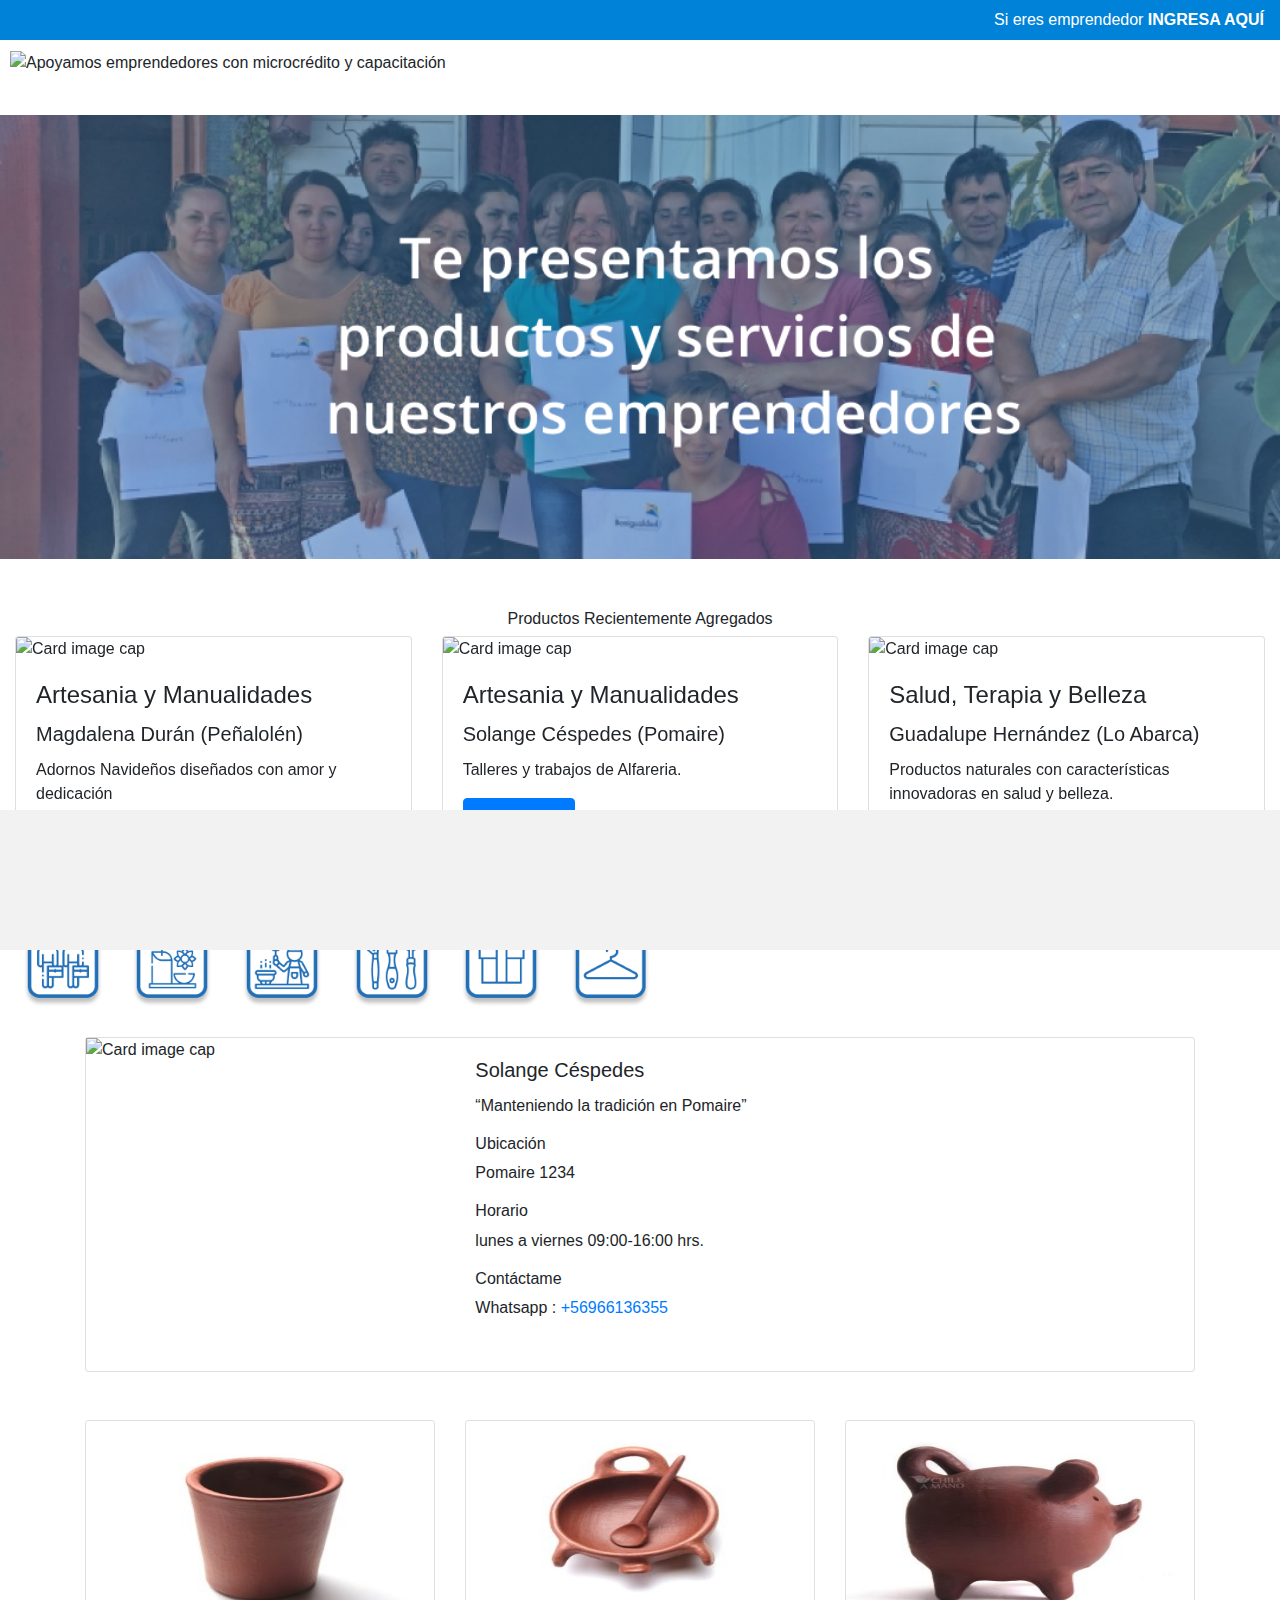
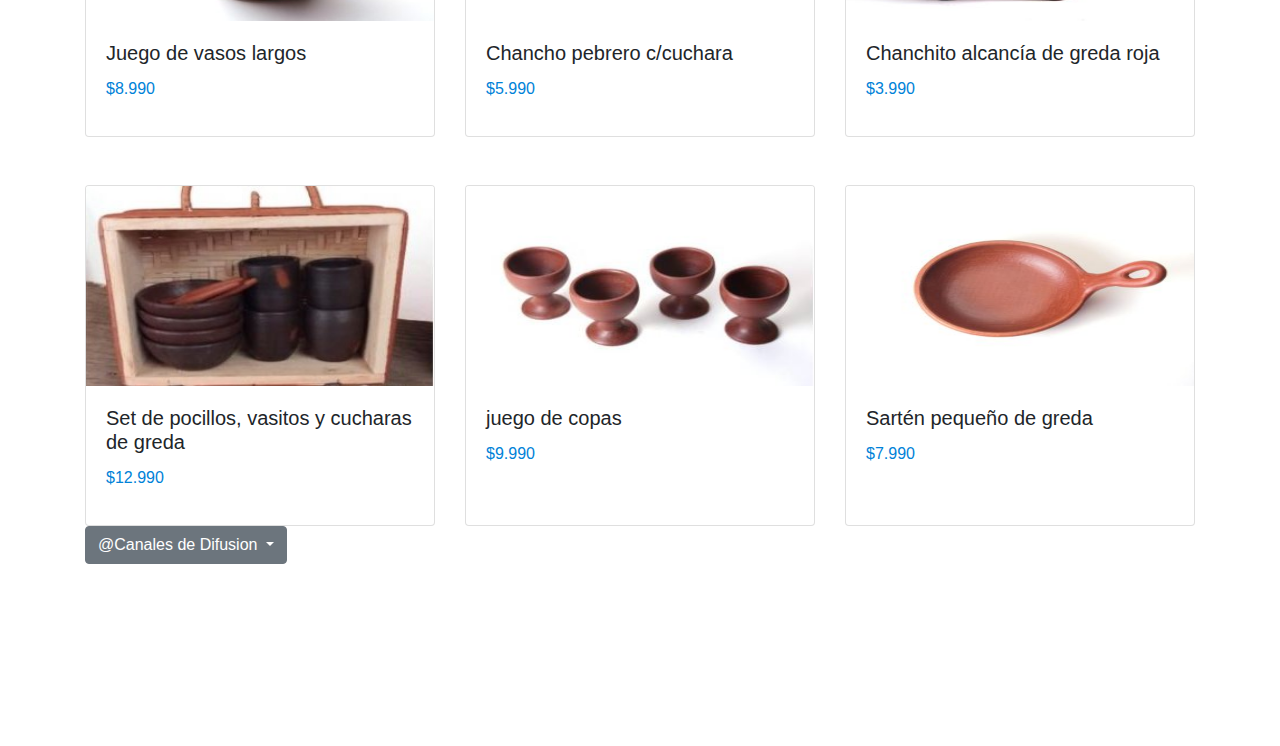
==== commit f1c0a113: "agregando mejoras en css" ====
--- a/index.html
+++ b/index.html
@@ -1,6 +1,5 @@
 <!DOCTYPE html>
 <html lang="en">
-
 <head>
     <meta charset="UTF-8">
     <meta name="viewport" content="width=device-width, initial-scale=1.0">
@@ -10,17 +9,10 @@
         crossorigin="anonymous">
     <link rel="stylesheet" href="https://stackpath.bootstrapcdn.com/bootstrap/4.3.1/css/bootstrap.min.css" integrity="sha384-ggOyR0iXCbMQv3Xipma34MD+dH/1fQ784/j6cY/iJTQUOhcWr7x9JvoRxT2MZw1T"
         crossorigin="anonymous">
-    <!-- <link href="//netdna.bootstrapcdn.com/bootstrap/3.0.0/css/bootstrap.min.css" rel="stylesheet" id="bootstrap-css">  -->
-    <!-- <script src="//netdna.bootstrapcdn.com/bootstrap/3.0.0/js/bootstrap.min.js"></script>  -->
     <title>Fundación Banigualdad</title>
 </head>
 
 <body>
-    <!-- Comienzo header -->
-    <header>
-
-    </header>
-    <!-- Finaliza header -->
 
     <!--Home primera pagina-->
     <section id="home">
@@ -28,20 +20,22 @@
             <div class="nav-wrapper">
                 <ul class="nav justify-content-end">
                     <li class="nav-item">
-                        <a id="linkEmprendedor" class="nav-link active" href="#">Si eres emprendedor, ingresa aquí</a>
+                        <a id="linkEmprendedor" class="nav-link active" href="#">Si eres emprendedor <span class="font-weight-bold">INGRESA AQUÍ</span></a>
                     </li>
                 </ul>
             </div>
+             <!--cambie posicion de logo-->
+            <div class="justify-content-center" id="logotype">
+                    <a class="brand-logo"><img class="mk-desktop-logo dark-logo " title="Apoyamos emprendedores con microcrédito y capacitación"
+                            alt="Apoyamos emprendedores con microcrédito y capacitación" src="https://www.banigualdad.cl/wp-content/uploads/2017/12/logo_web-01.png"></a>
+        
+                </div>
         </nav>
 
-        <div id="logotype">
-            <a class="brand-logo"><img class="mk-desktop-logo dark-logo " title="Apoyamos emprendedores con microcrédito y capacitación"
-                    alt="Apoyamos emprendedores con microcrédito y capacitación" src="https://www.banigualdad.cl/wp-content/uploads/2017/12/logo_web-01.png"></a>
-
-        </div>
-        <img src="img/banner.png" alt="banner" class="imagecoverpage">
-        <div>
-
+       
+    
+        <div class="banner-item">
+                <img src="IMG/banner.png" alt="banner" class="imagecoverpage">
         </div>
 
         <!--productos recien agregados-->
@@ -65,7 +59,7 @@
       <!--Slides-->
       <div class="carousel-inner" role="listbox">
         <!--First slide-->
-        <h5 class="text-color-carusel" id="productsTitle">Productos Recientemente Agregados</h5>
+        <h6 class="text-color-carusel text-center" id="productsTitle">Productos Recientemente Agregados</h6>
         <div class="carousel-item active">
           <div class="col-md-4 left">
             <div class="card mb-2">
@@ -195,12 +189,12 @@
     <!--botones con tipo de productos-->
     <div class="btncategory">
 
-        <input id="service"  type="image" class="btn1" src="./img/servicios.png" alt="./img/servicios.png"> </input>
-        <input id="therapy" type="image" img class="btn1"src="./img/terapiaybelleza.png" alt="./img/terapiaybelleza.png"></input>
-        <input id = "food" type="image"  class="btn1" src="./img/comida.png" alt="./img/comida.png"> </input>
-        <input id = "crafts" type="image" class="btn1"src="./img/manualidades.png" alt="./img/manualidades.png"></input>
-        <input type="image" class="btn1"src="./img/obsequios.png" alt="./img/obsequios.png"></input>
-        <input type="image" class="btn1"src="./img/ropa.png" alt="./img/ropa.png"></input>
+        <input id="service"  type="image" class="btn1" src="./IMG/servicios.png" alt="servicios"> </input>
+        <input id="therapy" type="image" img class="btn1"src="./IMG/terapiaybelleza.png" alt="terapia1"></input>
+        <input id = "food" type="image"  class="btn1" src="./IMG/comida.png" alt="comida"> </input>
+        <input id = "crafts" type="image" class="btn1"src="./IMG/manualidades.png" alt="manualidad"></input>
+        <input type="image" class="btn1"src="./IMG/obsequios.png" alt="obsequios2"></input>
+        <input type="image" class="btn1"src="./IMG/ropa.png" alt="ropa4"></input>
         
        
     </div>
@@ -240,8 +234,10 @@
                         <div class="error" id="error-m"></div>
                     </form>
                     <div class="text-center pb-5">
-                        <p class="h6 pt-3">¿Olvidate tu contraseña?</p>
-                        <a href="">Recuperala aquí</a>
+                        <p id="borrarcontra" class="h6 pt-3">¿Necesitas una contraseña?</p>
+                        <a id="passUser" href="#contraseña">Recuperala aquí</a>
+                        <p id="contraseña">sil@mail.cl - 123456</p>
+
 
                         <p class="h6 pt-3">¿Aún no eres parte de Banigualdad?</p>
                         <a href="https://www.banigualdad.cl/" target="_blank">Contáctanos</a>
@@ -255,8 +251,82 @@
 
     <!--timeline de publicaciones de emprendedores y fundación-->
   
+    <!-- sección vitrina de solange Céspedes -->
+  <section id="vitrinaEmprendedor" class="container perfilVitrina">
+
+        <div class="card mb-3 col-md-12">
+            <div class="row">
+            <img class="img-fluid col-md-4 px-0" src="https://i.ibb.co/vDkrwqq/solange-cspedes-categorias.jpg" alt="Card image cap">
+            <div class="card-body col-md-8">
+              <h5 class="card-title">Solange Céspedes</h5>
+              <p class="card-text">“Manteniendo la tradición en Pomaire”</p>
+              <h6>Ubicación</h6>
+              <p>
+                Pomaire 1234
+              </p>
+              <h6>Horario</h6>
+              <p>
+                lunes a viernes 09:00-16:00 hrs.
+              </p>
+              <h6>Contáctame</h6>
+              <p> Whatsapp : <a href="https://wa.me/56966136355" target="_blank">+56966136355</a></p>
+            </div>
+          </div>
+          </div>
+    
   
-    <section id="timeline" class="timeLine">
+      <!-- primera linea de productos -->
+      <div class="card-deck mt-5">
+        <div class="card">
+          <img src="./IMG/juego-de-vasos.jpg" class="card-img-top" alt="...">
+          <div class="card-body">
+            <h5 class="card-title">Juego de vasos largos</h5>
+            <p class="card-text azulBanigualdad">$8.990</p>
+          </div>
+        </div>
+        <div class="card">
+          <img src="./IMG/Chanchito-pebrero.jpg" class="card-img-top" alt="...">
+          <div class="card-body">
+            <h5 class="card-title">Chancho pebrero c/cuchara</h5>
+            <p class="card-text azulBanigualdad">$5.990</p>
+          </div>
+        </div>
+        <div class="card">
+          <img src="./IMG/chancho-greda.jpg" class="card-img-top" alt="...">
+          <div class="card-body">
+            <h5 class="card-title">Chanchito alcancía de greda roja</h5>
+            <p class="card-text azulBanigualdad">$3.990</p>
+          </div>
+        </div>
+      </div>
+  
+      <!-- segunda linea de productos -->
+      <div class="card-deck mt-5">
+        <div class="card">
+          <img src="./IMG/juego-greda.jpg" class="card-img-top" alt="...">
+          <div class="card-body">
+            <h5 class="card-title">Set de pocillos, vasitos y cucharas de greda</h5>
+            <p class="card-text azulBanigualdad">$12.990</p>
+          </div>
+        </div>
+        <div class="card">
+          <img src="./IMG/juego-copas.jpg" class="card-img-top" alt="...">
+          <div class="card-body">
+            <h5 class="card-title">juego de copas</h5>
+            <p class="card-text azulBanigualdad ">$9.990</p>
+          </div>
+        </div>
+        <div class="card">
+          <img src="./IMG/sarten-greda.jpg" class="card-img-top" alt="...">
+          <div class="card-body">
+            <h5 class="card-title">Sartén pequeño de greda</h5>
+            <p class="card-text azulBanigualdad">$7.990</p>
+          </div>
+        </div>
+      </div>
+    </section>
+    
+ <section id="timeline" class="timeLine">
          <!--dropdow de canales de difusion-->
             <div class="container">
                     <div class="row justify-content-md-left">
@@ -275,451 +345,426 @@
                     </div></div>
 
            <!--fin dropdown-->    
-         <section id="index_page">
-           <div class="container">
-              <div class="row justify-content-md-center">
-           <!-- comentar y publicar -->  
-                <div id="root">
-                <div id="newcoments"><div id="comentPost"></div></div>    
-                </div>
-              </div>
+
+       <section id="index_page">
+        <div class="container">
+           <div class="row justify-content-md-center">
+        <!-- comentar y publicar -->  
+             <div id="root">
+             <div id="newcoments"><div id="comentPost"></div></div>    
+             </div>
            </div>
-        </section>
-          
-    <!-- Textarea para publicacion -->
-                       <!-- Modal -->
-        <div class="modal fade" id="myModal" tabindex="-1" role="dialog" aria-labelledby="exampleModalLongTitle" aria-hidden="true">
-            <div class="modal-dialog" role="document">
-            <div class="modal-content">
-                <div class="modal-header">
-                <h5 class="modal-title" id="exampleModalLongTitle">Ingresa tu publicación </h5>
-                <button type="button" class="close" data-dismiss="modal" aria-label="Close">
-                    <span aria-hidden="true">&times;</span>
-                </button>
-                </div>
-                <div class="modal-body">
-                <!-------formulario publicaciones---->
-                <form>
-                    <div class="form-group">
-                    <label for="exampleInputEmail1" name="title">Titulo</label>
-                    <input type="email" class="form-control" name="titulo" id="tituloaconvalidar">
-                    </div>
-
-                    <div class="form-group">
-                    <label for="exampleFormControlSelect1">Canales de Difusion</label>
-                    <select class="form-control" id="hashtagsPost" >
-                        <option>BanIgualdad</option>
-                        <option>Santiago</option>
-                        <option>Zona Norte</option>
-                        <option>Zona Central</option>
-                        <option>Zona Sur</option>
-                    </select>
-                    </div>
-
-                    <div class="form-group">
-                    <label id="fileUpload" for="postImgInput" class="inputTitle">Escoger imagen</label>
-                    <input type="file" class="form-control-file"   id="postImgInput">
-                    </div>
-
-                    <div class="form-group">
-                    <label for="exampleFormControlTextarea1" name="subject">Escribe tu Post</label>
-                    <textarea class="form-control" name="comentario" id="coments" ></textarea>
-                    </div>  
-                    </form>
-
-                </div>
-                <div class="modal-footer">
-                <button id="btnComents" type="button"   data-dismiss="modal" class="btn btn-primary">Crear Publicacion</button>
-                </div>
+        </div>
+       </section>
+ </section>    
+    <!--Vitrina de emprendedores y sus productos-->
+
+    <section id="viewStore" class="showcase">
+    <!--Lista con productos-->
             
-        </div>
-    </section>
-
-    <!--Vitrina de emprendedores y sus productos-->
-
-    <section id="viewStore" class="showcase">
-
-    <div id="produc-list">
-        
-
-        <div id="serviceCategory">
-        <input id="btnhome1" type="image" src="./IMG/logo_banigualdad.png" class="img-responsive" alt="logo Banigualdad"> </input>
-            <!-- Card deck -->
-            <div class="card-deck">
-
-                <!-- Card -->
-                <div class="card mb-4">
-
-                    <!--Card image-->
-                    <div>
-                        <img class="card-img-top" src="https://www.banigualdad.cl/wp-content/uploads/bfi_thumb/alice-peailillo-nrdhmaquke088vcktum8vwrxzqmtpvykxa1p4478t4.jpg"
-                            alt="Card image cap">
-                        <a href="#!">
-                            <div class="mask rgba-white-slight"></div>
-                        </a>
-                    </div>
-
-                    <!--Card content-->
-                    <div class="card-body">
-
-                        <!--Title-->
-                        <h4 class="card-title">Servicios</h4>
-                        <h3 class="name">Alice Peñailillo</h3>
-                        <!--Text-->
-                        <p class="card-text">Alice, vive en San Antonio, es Ingeniero de profesión y realiza terapias
-                            complementarias, como el reiki</p>
-                        <!-- Provides extra visual weight and identifies the primary action in a set of buttons -->
-                        <button type="button" class="btn btn-light-blue btn-md">Contactame</button>
-
-                    </div>
-
-                </div>
-                <!-- Card -->
-
-                <!-- Card -->
-                <div class="card mb-4">
-
-                    <!--Card image-->
-                    <div class="view overlay">
-                        <img class="card-img-top" src="https://banqueteria-cocteleria.webnode.cl/_files/200000003-16d1717cb9/450/banqueteria-y-eventos-volterra-161711-MLC20619125700_032016-O.jpg"
-                            alt="Card image cap">
-                        <a href="#!">
-                            <div class="mask rgba-white-slight"></div>
-                        </a>
-                    </div>
-
-                    <!--Card content-->
-                    <div class="card-body">
-
-                        <!--Title-->
-                        <h4 class="card-title">Servicios</h4>
-                        <h3 class="name">Cristina Herrera</h3>
-                        <!--Text-->
-                        <p class="card-text">Cristina se dedica a prestar servicios de banqueteria en la zona sur del
-                            país</p>
-                        <!-- Provides extra visual weight and identifies the primary action in a set of buttons -->
-                        <button type="button" class="btn btn-light-blue btn-md">Contactame</button>
-
-                    </div>
-
-                </div>
-                <!-- Card -->
-
-                <!-- Card -->
-                <div class="card mb-4">
-
-                    <!--Card image-->
-                    <div class="view overlay">
-                        <img class="card-img-top" src="http://www.transportesexpress.cl/site/wp-content/uploads/2017/03/camion4.jpg"
-                            alt="Card image cap">
-                        <a href="#!">
-                            <div class="mask rgba-white-slight"></div>
-                        </a>
-                    </div>
-
-                    <!--Card content-->
-                    <div class="card-body">
-
-                        <!--Title-->
-                        <h4 class="card-title">Servicios</h4>
-                        <h3 class="name">Ramon Carnicer</h3>
-                        <!--Text-->
-                        <p class="card-text">Ramon se dedica a hacer fletes en la zona sur del país. Muy ordenado y
-                            responsable</p>
-                        <!-- Provides extra visual weight and identifies the primary action in a set of buttons -->
-                        <button type="button" class="btn btn-light-blue btn-md">Contactame</button>
-
-                    </div>
-
-                </div>
-                <!-- Card -->
-
-            </div>
-            <!-- Card deck -->
-        </div>
-        <!--Aquí termina categoria servicios-->
-
-        <div id="foodCategory">
-                <input id="btnhome2" type="image" src="./IMG/logo_banigualdad.png" class="img-responsive" alt="logo Banigualdad"> </input>
-            <!-- Card deck -->
-            <div class="card-deck">
-
-                <!-- Card -->
-                <div class="card mb-4">
-
-                    <!--Card image-->
-                    <div class="view overlay">
-                        <img class="card-img-top" src="https://mdbootstrap.com/img/Photos/Others/images/16.jpg" alt="Card image cap">
-                        <a href="#!">
-                            <div class="mask rgba-white-slight"></div>
-                        </a>
-                    </div>
-
-                    <!--Card content-->
-                    <div class="card-body">
-
-                        <!--Title-->
-                        <h4 class="card-title">Card title</h4>
-                        <h3 class="name"></h3>
-                        <!--Text-->
-                        <p class="card-text">Some quick example text to build on the card title and make up the bulk of
-                            the card's content.</p>
-                        <!-- Provides extra visual weight and identifies the primary action in a set of buttons -->
-                        <button type="button" class="btn btn-light-blue btn-md">Read more</button>
-
-                    </div>
-
-                </div>
-                <!-- Card -->
-
-                <!-- Card -->
-                <div class="card mb-4">
-
-                    <!--Card image-->
-                    <div class="view overlay">
-                        <img class="card-img-top" src="https://mdbootstrap.com/img/Photos/Others/images/14.jpg" alt="Card image cap">
-                        <a href="#!">
-                            <div class="mask rgba-white-slight"></div>
-                        </a>
-                    </div>
-
-                    <!--Card content-->
-                    <div class="card-body">
-
-                        <!--Title-->
-                        <h4 class="card-title">Card title</h4>
-                        <h3 class="name"></h3>
-                        <!--Text-->
-                        <p class="card-text">Some quick example text to build on the card title and make up the bulk of
-                            the card's content.</p>
-                        <!-- Provides extra visual weight and identifies the primary action in a set of buttons -->
-                        <button type="button" class="btn btn-light-blue btn-md">Read more</button>
-
-                    </div>
-
-                </div>
-                <!-- Card -->
-
-                <!-- Card -->
-                <div class="card mb-4">
-
-                    <!--Card image-->
-                    <div class="view overlay">
-                        <img class="card-img-top" src="https://mdbootstrap.com/img/Photos/Others/images/15.jpg" alt="Card image cap">
-                        <a href="#!">
-                            <div class="mask rgba-white-slight"></div>
-                        </a>
-                    </div>
-
-                    <!--Card content-->
-                    <div class="card-body">
-
-                        <!--Title-->
-                        <h4 class="card-title">Card title</h4>
-                        <h3 class="name"></h3>
-                        <!--Text-->
-                        <p class="card-text">Some quick example text to build on the card title and make up the bulk of
-                            the card's content.</p>
-                        <!-- Provides extra visual weight and identifies the primary action in a set of buttons -->
-                        <button type="button" class="btn btn-light-blue btn-md">Read more</button>
-
-                    </div>
-
-                </div>
-                <!-- Card -->
-
-            </div>
-            <!-- Card deck -->
-        </div>
-
-        <div id="handMade">
-                <input id="btnhome3" type="image" src="./IMG/logo_banigualdad.png" class="img-responsive" alt="logo Banigualdad"> </input>
-            <!-- Card deck -->
-            <div class="card-deck">
-
-                <!-- Card -->
-                <div class="card mb-4">
-
-                    <!--Card image-->
-                    <div class="view overlay">
-                        <img class="card-img-top" src="https://mdbootstrap.com/img/Photos/Others/images/16.jpg" alt="Card image cap">
-                        <a href="#!">
-                            <div class="mask rgba-white-slight"></div>
-                        </a>
-                    </div>
-
-                    <!--Card content-->
-                    <div class="card-body">
-
-                        <!--Title-->
-                        <h4 class="card-title">Card title</h4>
-                        <h3 class="name"></h3>
-                        <!--Text-->
-                        <p class="card-text">Some quick example text to build on the card title and make up the bulk of
-                            the card's content.</p>
-                        <!-- Provides extra visual weight and identifies the primary action in a set of buttons -->
-                        <button type="button" class="btn btn-light-blue btn-md">Read more</button>
-
-                    </div>
-
-                </div>
-                <!-- Card -->
-
-                <!-- Card -->
-                <div class="card mb-4">
-
-                    <!--Card image-->
-                    <div class="view overlay">
-                        <img class="card-img-top" src="https://mdbootstrap.com/img/Photos/Others/images/14.jpg" alt="Card image cap">
-                        <a href="#!">
-                            <div class="mask rgba-white-slight"></div>
-                        </a>
-                    </div>
-
-                    <!--Card content-->
-                    <div class="card-body">
-
-                        <!--Title-->
-                        <h4 class="card-title">Card title</h4>
-                        <h3 class="name"></h3>
-                        <!--Text-->
-                        <p class="card-text">Some quick example text to build on the card title and make up the bulk of
-                            the card's content.</p>
-                        <!-- Provides extra visual weight and identifies the primary action in a set of buttons -->
-                        <button type="button" class="btn btn-light-blue btn-md">Read more</button>
-
-                    </div>
-
-                </div>
-                <!-- Card -->
-
-                <!-- Card -->
-                <div class="card mb-4">
-
-                    <!--Card image-->
-                    <div class="view overlay">
-                        <img class="card-img-top" src="https://mdbootstrap.com/img/Photos/Others/images/15.jpg" alt="Card image cap">
-                        <a href="#!">
-                            <div class="mask rgba-white-slight"></div>
-                        </a>
-                    </div>
-
-                    <!--Card content-->
-                    <div class="card-body">
-
-                        <!--Title-->
-                        <h4 class="card-title">Card title</h4>
-                        <h3 class="name"></h3>
-                        <!--Text-->
-                        <p class="card-text">Some quick example text to build on the card title and make up the bulk of
-                            the card's content.</p>
-                        <!-- Provides extra visual weight and identifies the primary action in a set of buttons -->
-                        <button type="button" class="btn btn-light-blue btn-md">Read more</button>
-
-                    </div>
-
-                </div>
-                <!-- Card -->
-
-            </div>
-            <!-- Card deck -->
-        </div>
-
-        <div id="terapyAndBeauty">
-                <input id="btnhome4" type="image" src="./IMG/logo_banigualdad.png" class="img-responsive" alt="logo Banigualdad"> </input>
-            <!-- Card deck -->
-            <div class="card-deck">
-
-                <!-- Card -->
-                <div class="card mb-4">
-
-                    <!--Card image-->
-                    <div class="view overlay">
-                        <img class="card-img-top" src="https://mdbootstrap.com/img/Photos/Others/images/16.jpg" alt="Card image cap">
-                        <a href="#!">
-                            <div class="mask rgba-white-slight"></div>
-                        </a>
-                    </div>
-
-                    <!--Card content-->
-                    <div class="card-body">
-
-                        <!--Title-->
-                        <h4 class="card-title">Card title</h4>
-                        <h3 class="name"></h3>
-                        <!--Text-->
-                        <p class="card-text">Some quick example text to build on the card title and make up the bulk of
-                            the card's content.</p>
-                        <!-- Provides extra visual weight and identifies the primary action in a set of buttons -->
-                        <button type="button" class="btn btn-light-blue btn-md">Read more</button>
-
-                    </div>
-
-                </div>
-                <!-- Card -->
-
-                <!-- Card -->
-                <div class="card mb-4">
-
-                    <!--Card image-->
-                    <div class="view overlay">
-                        <img class="card-img-top" src="https://mdbootstrap.com/img/Photos/Others/images/14.jpg" alt="Card image cap">
-                        <a href="#!">
-                            <div class="mask rgba-white-slight"></div>
-                        </a>
-                    </div>
-
-                    <!--Card content-->
-                    <div class="card-body">
-
-                        <!--Title-->
-                        <h4 class="card-title">Card title</h4>
-                        <h3 class="name"></h3>
-                        <!--Text-->
-                        <p class="card-text">Some quick example text to build on the card title and make up the bulk of
-                            the card's content.</p>
-                        <!-- Provides extra visual weight and identifies the primary action in a set of buttons -->
-                        <button type="button" class="btn btn-light-blue btn-md">Read more</button>
-
-                    </div>
-
-                </div>
-                <!-- Card -->
-
-                <!-- Card -->
-                <div class="card mb-4">
-
-                    <!--Card image-->
-                    <div class="view overlay">
-                        <img class="card-img-top" src="https://mdbootstrap.com/img/Photos/Others/images/15.jpg" alt="Card image cap">
-                        <a href="#!">
-                            <div class="mask rgba-white-slight"></div>
-                        </a>
-                    </div>
-
-                    <!--Card content-->
-                    <div class="card-body">
-
-                        <!--Title-->
-                        <h4 class="card-title">Card title</h4>
-                        <h3 class="name"></h3>
-                        <!--Text-->
-                        <p class="card-text">Some quick example text to build on the card title and make up the bulk of
-                            the card's content.</p>
-                        <!-- Provides extra visual weight and identifies the primary action in a set of buttons -->
-                        <button type="button" class="btn btn-light-blue btn-md">Read more</button>
-
-                    </div>
-
-                </div>
-                <!-- Card -->
-
-            </div>
-            <!-- Card deck -->
-        </div>
-
-
-    </div>
+    
+                <div id="handMade">
+
+                        <div id ="iconList" class="iconList">
+    
+                                <input id="crafts" type="image" class="icon col-xs-3 col-s-4" src="./IMG/manualidades.png" alt="handmadeIcon"></input>
+                                <input id="service" type="image" class="icon col-xs-3 col-s-4" src="../src/IMG/servicios.png" alt="serviceIcon"></input>
+                                <input id="food" type="image" class="icon col-xs-3 col-s-4" src="../src/IMG/comida.png" alt="foodIcon"></input>
+                                <input id="therapy" type="image" class="icon col-xs-3 col-s-4" src="../src/IMG/terapiaybelleza.png" alt="terapyIcon"></input>    
+                                                
+                        </div>
+
+                    <!-- Card deck -->
+                    <div class="card-deck">
+                            
+                        <!-- Card -->
+                        <div class="card mb-4">
+    
+                            <!--Card image-->
+                            <div class="view overlay">
+                                <img class="card-img-top" src="https://i.ibb.co/vDkrwqq/solange-cspedes-categorias.jpg"
+                                    alt="Card image cap">
+                                <a href="#!">
+                                    <div class="mask rgba-white-slight"></div>
+                                </a>
+                            </div>
+    
+                            <!--Card content-->
+                            <div class="card-body">
+    
+                                <!--Title-->
+                                <h4 class="card-title">Artesanias y manualidades</h4>
+                                <h5 class="name">Solange Céspedes (Pomaire)</h5>
+                                <!--Text-->
+                                <p class="card-text">Fabricación de piezas en greda, elaborados con dedicación, amor y mucha
+                                    creatividad. </p>
+                                <!-- Provides extra visual weight and identifies the primary action in a set of buttons -->
+                                <button id="seeProfile" type="button" class="btn btn-light-blue btn-md">Ver
+                                    productos</button>
+    
+                            </div>
+    
+                        </div>
+                        <!-- Card -->
+    
+                        <!-- Card -->
+                        <div class="card mb-4">
+    
+                            <!--Card image-->
+                            <div class="view overlay">
+                                <img class="card-img-top" src="https://i.ibb.co/9pMMW3k/bufandas.jpg" alt="Card image cap">
+                                <a href="#!">
+                                    <div class="mask rgba-white-slight"></div>
+                                </a>
+                            </div>
+    
+                            <!--Card content-->
+                            <div class="card-body">
+    
+                                <!--Title-->
+                                <h4 class="card-title">Artesanias y Manualidades</h4>
+                                <h5 class="name">Martha Villanueva (San Joaquin)</h5>
+                                <!--Text-->
+                                <p class="card-text">Venta de Pañuelos y Bufandas confecionadas a mano. Pedidos especiales
+                                </p>
+                                <!-- Provides extra visual weight and identifies the primary action in a set of buttons -->
+                                <button id="seeProfile" type="button" class="btn btn-light-blue btn-md">Ver
+                                    productos</button>
+    
+                            </div>
+    
+                        </div>
+                        <!-- Card -->
+    
+                        <!-- Card -->
+                        <div class="card mb-4">
+    
+                            <!--Card image-->
+                            <div class="view overlay">
+                                <img class="card-img-top" src="https://i.ibb.co/c6ZnMHG/bisuteria.jpg" alt="Card image cap">
+                                <a href="#!">
+                                    <div class="mask rgba-white-slight"></div>
+                                </a>
+                            </div>
+    
+                            <!--Card content-->
+                            <div class="card-body">
+    
+                                <!--Title-->
+                                <h4 class="card-title">Artesanias y Manualidades</h4>
+                                <h5 class="name">Maria Garcia (Puente Alto)</h5>
+                                <!--Text-->
+                                <p class="card-text">Venta de bisuteria, aros, collares, pulseras etc.. al detalle y por
+                                    mayor.</p>
+                                <!-- Provides extra visual weight and identifies the primary action in a set of buttons -->
+                                <button id="seeProfile" type="button" class="btn btn-light-blue btn-md">Ver
+                                    productos</button>
+    
+                            </div>
+    
+                        </div>
+                        <!-- Card -->
+    
+                    </div>
+                    <!-- Card deck -->
+                </div>
+    
+    
+                <div id="serviceCategory">
+                    <!-- Card deck -->
+                    <div class="card-deck">
+    
+                        <!-- Card -->
+                        <div class="card mb-4">
+    
+                            <!--Card image-->
+                            <div class="view overlay">
+                                <img class="card-img-top" src="https://i.ibb.co/n7xvkW8/images-terapi.jpg"
+                                    alt="Card image cap">
+                                <a href="#!">
+                                    <div class="mask rgba-white-slight"></div>
+                                </a>
+                            </div>
+    
+                            <!--Card content-->
+                            <div class="card-body">
+    
+                                <!--Title-->
+                                <h4 class="card-title">Servicios</h4>
+                                <h5 class="name">Alice Peñailillo (Macul)</h5>
+                                <!--Text-->
+                                <p class="card-text">Terapias complementarias, Reiki y otros</p>
+                                <!-- Provides extra visual weight and identifies the primary action in a set of buttons -->
+                                <button id="seeProfile" type="button" class="btn btn-light-blue btn-md">Ver
+                                    productos</button>
+    
+                            </div>
+    
+                        </div>
+                        <!-- Card -->
+    
+                        <!-- Card -->
+                        <div class="card mb-4">
+    
+                            <!--Card image-->
+                            <div class="view overlay">
+                                <img class="card-img-top" src="https://i.ibb.co/jZc8cVD/gasfiteria-1.jpg"
+                                    alt="Card image cap">
+                                <a href="#!">
+                                    <div class="mask rgba-white-slight"></div>
+                                </a>
+                            </div>
+    
+                            <!--Card content-->
+                            <div class="card-body">
+    
+                                <!--Title-->
+                                <h4 class="card-title">Servicios</h4>
+                                <h5 class="name">Roberto Aguirre (La Florida)</h5>
+                                <!--Text-->
+                                <p class="card-text">Servicios de Gasfiteria</p>
+                                <!-- Provides extra visual weight and identifies the primary action in a set of buttons -->
+                                <button id="seeProfile" type="button" class="btn btn-light-blue btn-md">Ver
+                                    productos</button>
+    
+                            </div>
+    
+                        </div>
+                        <!-- Card -->
+    
+                        <!-- Card -->
+                        <div class="card mb-4">
+    
+                            <!--Card image-->
+                            <div class="view overlay">
+                                <img class="card-img-top"
+                                    src="http://www.transportesexpress.cl/site/wp-content/uploads/2017/03/camion4.jpg"
+                                    alt="Card image cap">
+                                <a href="#!">
+                                    <div class="mask rgba-white-slight"></div>
+                                </a>
+                            </div>
+    
+                            <!--Card content-->
+                            <div class="card-body">
+    
+                                <!--Title-->
+                                <h4 class="card-title">Servicios</h4>
+                                <h5 class="name">Ramon Carnicer (Talca)</h5>
+                                <!--Text-->
+                                <p class="card-text">Ramon se dedica a hacer fletes en la zona sur del país. Muy ordenado y
+                                    responsable</p>
+                                <!-- Provides extra visual weight and identifies the primary action in a set of buttons -->
+                                <button id="seeProfile" type="button" class="btn btn-light-blue btn-md">Ver
+                                    productos</button>
+    
+                            </div>
+    
+                        </div>
+                        <!-- Card -->
+    
+                    </div>
+                    <!-- Card deck -->
+                </div>
+                <!--Aquí termina categoria servicios-->
+    
+                <div id="foodCategory">
+                    <!-- Card deck -->
+                    <div class="card-deck">
+    
+                        <!-- Card -->
+                        <div class="card mb-4">
+    
+                            <!--Card image-->
+                            <div class="view overlay">
+                                <img class="card-img-top" src="https://i.ibb.co/tmJ3Bd7/Catering.jpg" alt="Card image cap">
+                                <a href="#!">
+                                    <div class="mask rgba-white-slight"></div>
+                                </a>
+                            </div>
+    
+                            <!--Card content-->
+                            <div class="card-body">
+    
+                                <!--Title-->
+                                <h4 class="card-title">Comida</h4>
+                                <h5 class="name">Cristina Oviedo (Puerto Varas)</h5>
+                                <!--Text-->
+                                <p class="card-text">Cristina se dedica a prestar servicios de banqueteria en la zona sur
+                                    del país.</p>
+                                <!-- Provides extra visual weight and identifies the primary action in a set of buttons -->
+                                <button id="seeProfile" type="button" class="btn btn-light-blue btn-md">Ver
+                                    productos</button>
+    
+                            </div>
+    
+                        </div>
+                        <!-- Card -->
+    
+                        <!-- Card -->
+                        <div class="card mb-4">
+    
+                            <!--Card image-->
+                            <div class="view overlay">
+                                <img class="card-img-top" src="https://i.ibb.co/7xDKDQD/blt-bowl-POST-10.jpg"
+                                    alt="Card image cap">
+                                <a href="#!">
+                                    <div class="mask rgba-white-slight"></div>
+                                </a>
+                            </div>
+    
+                            <!--Card content-->
+                            <div class="card-body">
+    
+                                <!--Title-->
+                                <h4 class="card-title">Comida</h4>
+                                <h5 class="name">Alfredo Elgueta (Quinta Normal)</h5>
+                                <!--Text-->
+                                <p class="card-text">Producción y venta de almuerzos, Repartos en Santiago</p>
+                                <!-- Provides extra visual weight and identifies the primary action in a set of buttons -->
+                                <button id="seeProfile" type="button" class="btn btn-light-blue btn-md">Ver
+                                    productos</button>
+    
+                            </div>
+    
+                        </div>
+                        <!-- Card -->
+    
+                        <!-- Card -->
+                        <div class="card mb-4">
+    
+                            <!--Card image-->
+                            <div class="view overlay">
+                                <img class="card-img-top" src="https://i.ibb.co/LZ17ZjG/panaderia.jpg" alt="Card image cap">
+                                <a href="#!">
+                                    <div class="mask rgba-white-slight"></div>
+                                </a>
+                            </div>
+    
+    
+                            <!--Card content-->
+                            <div class="card-body">
+    
+                                <!--Title-->
+                                <h4 class="card-title">Comida</h4>
+                                <h5 class="name">Sandra Oviedo (Los Angeles)</h5>
+                                <!--Text-->
+                                <p class="card-text">Panaderia y pasteleria, gran variedad de productos y ventas por mayor
+                                </p>
+                                <!-- Provides extra visual weight and identifies the primary action in a set of buttons -->
+                                <button id="seeProfile" type="button" class="btn btn-light-blue btn-md">Ver
+                                    productos</button>
+    
+    
+    
+                            </div>
+    
+                        </div>
+                        <!-- Card -->
+    
+                    </div>
+                    <!-- Card deck -->
+                </div>
+    
+    
+                <div id="terapyAndBeauty">
+                    <!-- Card deck -->
+                    <div class="card-deck">
+    
+                        <!-- Card -->
+                        <div class="card mb-4">
+    
+                            <!--Card image-->
+                            <div class="view overlay">
+                                <img class="card-img-top" src="https://i.ibb.co/K5N0hjz/productos-nat.jpg"
+                                    alt="Card image cap">
+                                <a href="#!">
+                                    <div class="mask rgba-white-slight"></div>
+                                </a>
+                            </div>
+    
+                            <!--Card content-->
+                            <div class="card-body">
+    
+                                <!--Title-->
+                                <h4 class="card-title">Terapia y Belleza</h4>
+                                <h5 class="name">Natalia Garrido (Valparaiso)</h5>
+                                <!--Text-->
+                                <p class="card-text">Productos naturales de belleza, hechos con hierbas y escensias.</p>
+                                <!-- Provides extra visual weight and identifies the primary action in a set of buttons -->
+                                <button id="seeProfile" type="button" class="btn btn-light-blue btn-md">Ver
+                                    productos</button>
+    
+                            </div>
+    
+                        </div>
+                        <!-- Card -->
+    
+                        <!-- Card -->
+                        <div class="card mb-4">
+    
+                            <!--Card image-->
+                            <div class="view overlay">
+                                <img class="card-img-top"
+                                    src="https://i.ibb.co/p2jCFVt/mascarilla-productos-de-belleza-naturales.png"
+                                    alt="Card image cap">
+                                <a href="#!">
+                                    <div class="mask rgba-white-slight"></div>
+                                </a>
+                            </div>
+    
+                            <!--Card content-->
+                            <div class="card-body">
+    
+                                <!--Title-->
+                                <h4 class="card-title">Terapia y Belleza</h4>
+                                <h5 class="name">Alicia Bravo (San Bernardo)</h5>
+                                <!--Text-->
+                                <p class="card-text">Alicia realiza masajes faciales con productos naturales.</p>
+                                <!-- Provides extra visual weight and identifies the primary action in a set of buttons -->
+                                <button id="seeProfile" type="button" class="btn btn-light-blue btn-md">Ver
+                                    productos</button>
+    
+                            </div>
+    
+                        </div>
+                        <!-- Card -->
+    
+                        <!-- Card -->
+                        <div class="card mb-4">
+    
+                            <!--Card image-->
+                            <div class="view overlay">
+                                <img class="card-img-top" src="https://i.ibb.co/WvrDvpM/frasco-para-flores-de-bach.jpg"
+                                    alt="Card image cap">
+                                <a href="#!">
+                                    <div class="mask rgba-white-slight"></div>
+                                </a>
+                            </div>
+    
+                            <!--Card content-->
+                            <div class="card-body">
+    
+                                <!--Title-->
+                                <h4 class="card-title">Terapia y Belleza</h4>
+                                <h5 class="name">Victor Sagredo (Iquique)</h5>
+                                <!--Text-->
+                                <p class="card-text">Terapias con flores de Bach.</p>
+                                <!-- Provides extra visual weight and identifies the primary action in a set of buttons -->
+                                <button id="seeProfile" type="button" class="btn btn-light-blue btn-md">Ver
+                                    productos</button>
+    
+                            </div>
+    
+                        </div>
+                        <!-- Card -->
+    
+                    </div>
+                    <!-- Card deck -->
+                </div>
+    
+    
+            <!--HASTA ACA SE AGREGA-->
 
     </section>
 
@@ -805,7 +850,6 @@
             </div>
 
             <!-- tabla con productos -->
-            <div class="subirproductos" class="row mt-3">
                 <div class="col colReview m-2 mb-5">
                     <table class="table">
                         <tbody>
@@ -856,7 +900,6 @@
                         </tbody>
                     </table>
                 </div>
-            </div>
 
             <!-- Modal -->
 
@@ -897,6 +940,8 @@
 
 
     </section>
+
+    <section id="produc-list"></section>
     <!-- Finaliza section -->
     <!-- Comienzo footer -->
     
@@ -937,8 +982,54 @@
     </div>
 
         <!--footer e iconos de vitrina -->
-  </footer>
-    
+</footer>
+     <!-- Textarea para publicacion -->
+                       <!-- Modal -->
+                       <div class="modal fade" id="myModal" tabindex="-1" role="dialog" aria-labelledby="exampleModalLongTitle" aria-hidden="true">
+                            <div class="modal-dialog" role="document">
+                            <div class="modal-content">
+                                <div class="modal-header">
+                                <h5 class="modal-title" id="exampleModalLongTitle">Ingresa tu publicación </h5>
+                                <button type="button" class="close" data-dismiss="modal" aria-label="Close">
+                                    <span aria-hidden="true">&times;</span>
+                                </button>
+                                </div>
+                                <div class="modal-body">
+                                <!-------formulario publicaciones---->
+                                <form>
+                                    <div class="form-group">
+                                    <label for="exampleInputEmail1" name="title">Titulo</label>
+                                    <input type="email" class="form-control" name="titulo" id="tituloaconvalidar">
+                                    </div>
+                
+                                    <div class="form-group">
+                                    <label for="exampleFormControlSelect1">Canales de Difusion</label>
+                                    <select class="form-control" id="hashtagsPost" >
+                                        <option>BanIgualdad</option>
+                                        <option>Santiago</option>
+                                        <option>Zona Norte</option>
+                                        <option>Zona Central</option>
+                                        <option>Zona Sur</option>
+                                    </select>
+                                    </div>
+                
+                                    <div class="form-group">
+                                    <label id="fileUpload" for="postImgInput" class="inputTitle">Escoger imagen</label>
+                                    <input type="file" class="form-control-file"   id="postImgInput">
+                                    </div>
+                
+                                    <div class="form-group">
+                                    <label for="exampleFormControlTextarea1" name="subject">Escribe tu Post</label>
+                                    <textarea class="form-control" name="comentario" id="coments" ></textarea>
+                                    </div>  
+                                    </form>
+                
+                                </div>
+                                <div class="modal-footer">
+                                <button id="btnComents" type="button"   data-dismiss="modal" class="btn btn-primary">Crear Publicacion</button>
+                                </div>
+                            
+                        </div>
 
     <!-- Finaliza footer Ana  -->
     <script src="https://cdn.firebase.com/libs/firebaseui/3.1.1/firebaseui.js"></script>
--- a/css/style.css
+++ b/css/style.css
@@ -1,8 +1,16 @@
 /* estilos del login */
+html{
+    margin:0
+}
 .container {
     justify-content: center;
 }
 
+.banner-item{
+  width: 100%;
+  margin-top:30px;
+  margin-bottom: 50px;
+}
 
 .btnSignUp{
     width: 100%;
@@ -22,9 +30,18 @@
     opacity: 0.6;
     transition: 0.4s;
 }
+#loginOrRegister{
+  padding: 20px;
+}
+#contraseña{
+  display: none;
+}
+
 
 #login{
     display: none;
+    padding: 20px;
+    margin-top: 60px;
 }
 
 .img-responsive{
@@ -58,8 +75,8 @@
 }
 
 #logotype{
-    margin: 1rem;
-    margin-bottom: 1rem;
+  background-color: #fff;
+  padding: 10px;
 }
 
 .map{
@@ -125,9 +142,7 @@
 }
 
 .btncategory{
-left: 15%;
-display: inline;
-position: relative;
+padding: 10px;
 }
 
 /* productos y servicios */
@@ -251,12 +266,9 @@
   }
   .icons-footer a:focus,
   .icons-footer a:hover{
-    color: #884EA0;
-  }
-
-  .active{
-    color: #884EA0;
-  }
+    color: #2483c2;
+  }
+
 
   .boxicon_nav{
       display: flex;
@@ -321,8 +333,8 @@
 
 .card-one{
   position: relative;
-  width: 80%;
-  margin: 10%;
+  width: 90%;
+  margin: 5%;
   background: #fff;
   box-shadow: 0 0 60px 2px rgba(0,0,0,.10);
 
@@ -502,13 +514,13 @@
     .box-header{
         width: 100%;
         height: 80px;
-        background-color: #8ac53f80;
+        background-color: #dee9f4;
     }
     .name-post {
-      margin-left: 100px;
-      font-size: 26px;
-      color: #fff;
-      padding-top: 15px;
+      margin-left: 80px;
+      font-size: 20px;
+      color: #666;
+      padding-top: 20px;
     }
 
     .name-post2{
@@ -524,16 +536,15 @@
   }  
        .avatar_post{
         position: absolute;
-        left: 5%;
-        top: -7px;
-        margin-left: -54px;
-        z-index: 5;
-        width: 100px;
-        height: 100px;
+        width: 60px;
+        height: 60px;
+        margin-top: 5px;
+        margin-left: 5px;
         border-radius: 50%;
         overflow: hidden;
         background: #c8c;
-        border: 3px solid #fff;}
+        border: 3px solid #fff;  
+      }
 
     .avatar_post img{
           position: absolute;
@@ -544,7 +555,7 @@
           -ms-transform: translate(-50%, -50%);
           -o-transform: translate(-50%, -50%);
           transform: translate(-50%, -50%);
-          width: 100px;
+          width: 60px;
           height: auto;
         }  
        .box-content{
@@ -613,7 +624,8 @@
 .contenidopost{
     width: 70%;
     float:left;
-    padding: 20px;
+    padding-left: 20px;
+    padding-top: 20px;
 
 
 
@@ -674,4 +686,10 @@
     color:#0082d8; 
 }
 
-/* termino estilo vitrina individual */+.card{
+  padding-bottom: 15px;
+}
+.icon-post{
+  padding: 10px;
+}
+/* termino estilo vitrina individual */
